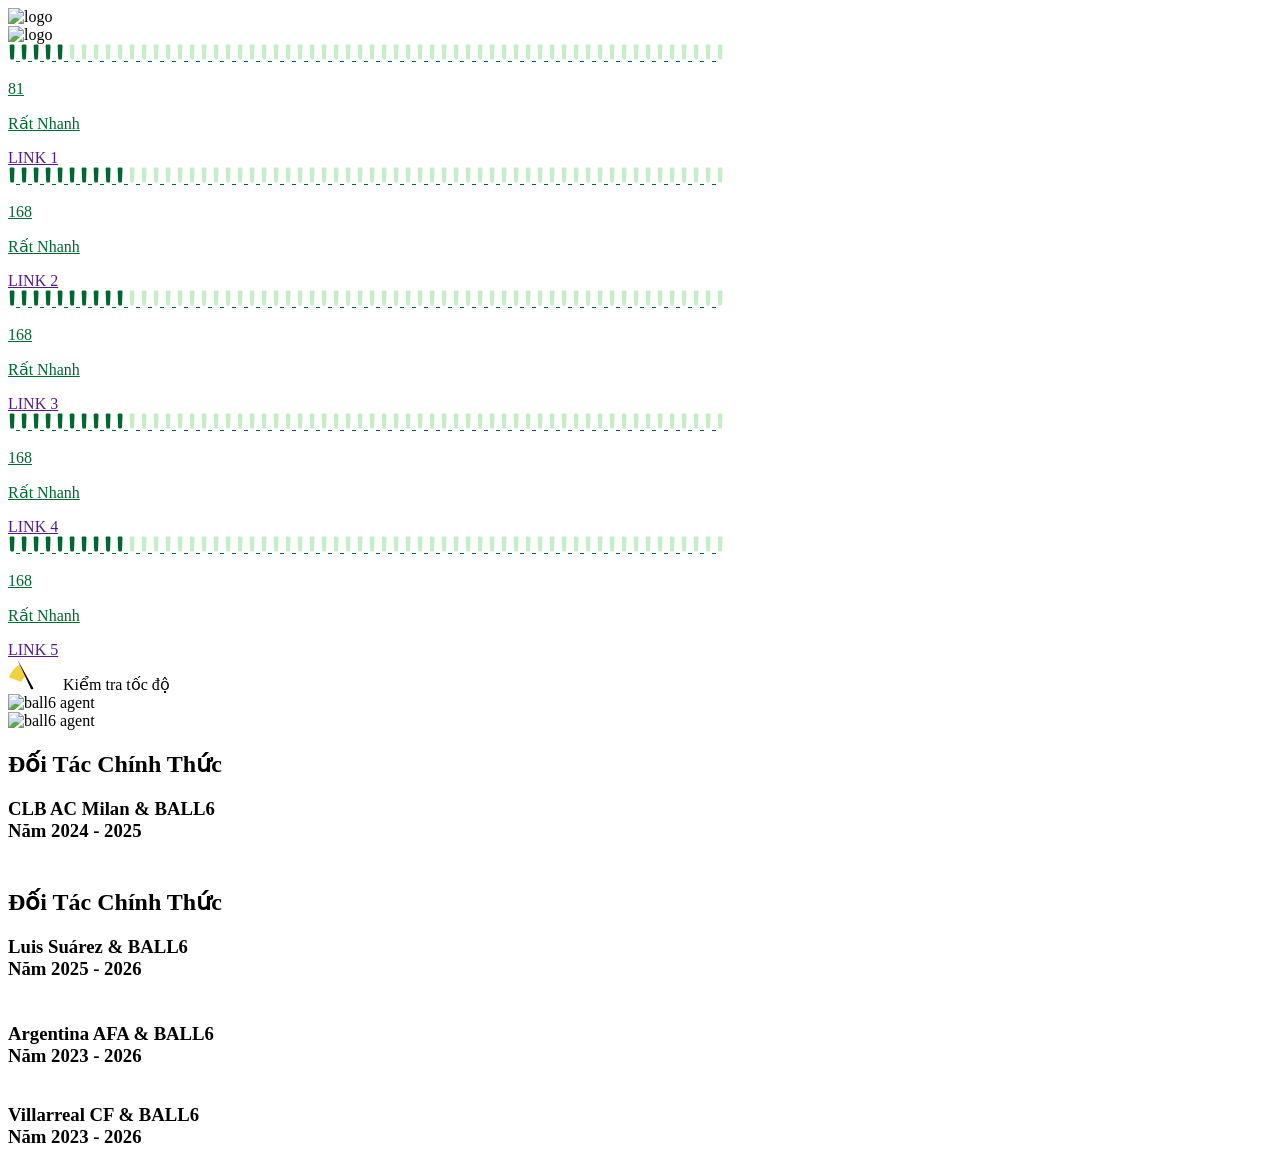
==== index.html @ 9e53f3d4 "Add files via upload" ====
<html lang="en"><head>
    <meta charset="UTF-8">
    <link rel="icon" href="./favicon.png">
    <meta name="viewport" content="width=device-width, initial-scale=1.0">
    <title>BALL6 - THỂ THAO XANH CHÍN</title>
    <link rel="stylesheet" href="./assert/css/style.css?v=3">
    <link rel="preconnect" href="https://fonts.googleapis.com">
    <link rel="preconnect" href="https://fonts.gstatic.com" crossorigin="anonymous">
    <link rel="stylesheet" href="https://fonts.googleapis.com/css2?family=Roboto:wght@400;700&amp;display=swap" as="style" onload="this.onload=null;this.rel='stylesheet'">
        
</head>

<body <section="" id="section-logo">
        <div class="logo-div">
            <img src="./assert/ballimg/logo.png" alt="logo" class="logo">
        </div>
    
    <section id="section-ambassador">
        <div class="ambassador-div">
            <img src="./assert/ballimg/amba.png" alt="logo" class="logo">
        </div>
    </section>
    <section id="lineCtrl">
        <div class="speed-item">
        <a href="" target="_blank" class="progress-content" style="color: rgb(1, 103, 48);">
        <div class="svg-list-bg">
            <span class="svg-item" style="transform: translate3d(-50%, 0, 0) rotate(-131deg);">
        <svg xmlns="http://www.w3.org/2000/svg" width="8" height="16" viewBox="0 0 8 16">
          <g fill="none" fill-rule="evenodd">
            <g>
              <g>
                <path d="M0 0H8V16H0z" transform="translate(-410.000000, -115.000000) translate(410.000000, 115.000000)"></path>
                <path class="path-svg" fill="#c4edc8" d="M1.66 1.977l.533 12.258c.033.741.66 1.324 1.403 1.323.34 0 .678+.003 1.018+.01.742+.01 1.369-.565 1.399-1.306l.496-12.26c.03-.74-.546-1.365-1.287-1.38C4.462.607 3.705.602 2.942.61 2.2.62 1.626 1.24 1.66 1.977" transform="translate(-410.000000, -115.000000) translate(410.000000, 115.000000)" style="fill:#016730"></path>
              </g>
            </g>
          </g>
        </svg>
      </span>
            
            <span class="svg-item" style="transform: translate3d(-50%, 0, 0) rotate(-125deg);">
        <svg xmlns="http://www.w3.org/2000/svg" width="8" height="16" viewBox="0 0 8 16">
          <g fill="none" fill-rule="evenodd">
            <g>
              <g>
                <path d="M0 0H8V16H0z" transform="translate(-410.000000, -115.000000) translate(410.000000, 115.000000)"></path>
                <path class="path-svg" fill="#c4edc8" d="M1.66 1.977l.533 12.258c.033.741.66 1.324 1.403 1.323.34 0 .678+.003 1.018+.01.742+.01 1.369-.565 1.399-1.306l.496-12.26c.03-.74-.546-1.365-1.287-1.38C4.462.607 3.705.602 2.942.61 2.2.62 1.626 1.24 1.66 1.977" transform="translate(-410.000000, -115.000000) translate(410.000000, 115.000000)" style="fill:#016730"></path>
              </g>
            </g>
          </g>
        </svg>
      </span>
            
            <span class="svg-item" style="transform: translate3d(-50%, 0, 0) rotate(-119deg);">
        <svg xmlns="http://www.w3.org/2000/svg" width="8" height="16" viewBox="0 0 8 16">
          <g fill="none" fill-rule="evenodd">
            <g>
              <g>
                <path d="M0 0H8V16H0z" transform="translate(-410.000000, -115.000000) translate(410.000000, 115.000000)"></path>
                <path class="path-svg" fill="#c4edc8" d="M1.66 1.977l.533 12.258c.033.741.66 1.324 1.403 1.323.34 0 .678+.003 1.018+.01.742+.01 1.369-.565 1.399-1.306l.496-12.26c.03-.74-.546-1.365-1.287-1.38C4.462.607 3.705.602 2.942.61 2.2.62 1.626 1.24 1.66 1.977" transform="translate(-410.000000, -115.000000) translate(410.000000, 115.000000)" style="fill:#016730"></path>
              </g>
            </g>
          </g>
        </svg>
      </span>
            
            <span class="svg-item" style="transform: translate3d(-50%, 0, 0) rotate(-113deg);">
        <svg xmlns="http://www.w3.org/2000/svg" width="8" height="16" viewBox="0 0 8 16">
          <g fill="none" fill-rule="evenodd">
            <g>
              <g>
                <path d="M0 0H8V16H0z" transform="translate(-410.000000, -115.000000) translate(410.000000, 115.000000)"></path>
                <path class="path-svg" fill="#c4edc8" d="M1.66 1.977l.533 12.258c.033.741.66 1.324 1.403 1.323.34 0 .678+.003 1.018+.01.742+.01 1.369-.565 1.399-1.306l.496-12.26c.03-.74-.546-1.365-1.287-1.38C4.462.607 3.705.602 2.942.61 2.2.62 1.626 1.24 1.66 1.977" transform="translate(-410.000000, -115.000000) translate(410.000000, 115.000000)" style="fill:#016730"></path>
              </g>
            </g>
          </g>
        </svg>
      </span>
            
            <span class="svg-item" style="transform: translate3d(-50%, 0, 0) rotate(-107deg);">
        <svg xmlns="http://www.w3.org/2000/svg" width="8" height="16" viewBox="0 0 8 16">
          <g fill="none" fill-rule="evenodd">
            <g>
              <g>
                <path d="M0 0H8V16H0z" transform="translate(-410.000000, -115.000000) translate(410.000000, 115.000000)"></path>
                <path class="path-svg" fill="#c4edc8" d="M1.66 1.977l.533 12.258c.033.741.66 1.324 1.403 1.323.34 0 .678+.003 1.018+.01.742+.01 1.369-.565 1.399-1.306l.496-12.26c.03-.74-.546-1.365-1.287-1.38C4.462.607 3.705.602 2.942.61 2.2.62 1.626 1.24 1.66 1.977" transform="translate(-410.000000, -115.000000) translate(410.000000, 115.000000)" style="fill:#016730"></path>
              </g>
            </g>
          </g>
        </svg>
      </span>
            
            <span class="svg-item" style="transform: translate3d(-50%, 0, 0) rotate(-101deg);">
        <svg xmlns="http://www.w3.org/2000/svg" width="8" height="16" viewBox="0 0 8 16">
          <g fill="none" fill-rule="evenodd">
            <g>
              <g>
                <path d="M0 0H8V16H0z" transform="translate(-410.000000, -115.000000) translate(410.000000, 115.000000)"></path>
                <path class="path-svg" fill="#c4edc8" d="M1.66 1.977l.533 12.258c.033.741.66 1.324 1.403 1.323.34 0 .678+.003 1.018+.01.742+.01 1.369-.565 1.399-1.306l.496-12.26c.03-.74-.546-1.365-1.287-1.38C4.462.607 3.705.602 2.942.61 2.2.62 1.626 1.24 1.66 1.977" transform="translate(-410.000000, -115.000000) translate(410.000000, 115.000000)" style="fill:#e8e8e8}"></path>
              </g>
            </g>
          </g>
        </svg>
      </span>
            
            <span class="svg-item" style="transform: translate3d(-50%, 0, 0) rotate(-95deg);">
        <svg xmlns="http://www.w3.org/2000/svg" width="8" height="16" viewBox="0 0 8 16">
          <g fill="none" fill-rule="evenodd">
            <g>
              <g>
                <path d="M0 0H8V16H0z" transform="translate(-410.000000, -115.000000) translate(410.000000, 115.000000)"></path>
                <path class="path-svg" fill="#c4edc8" d="M1.66 1.977l.533 12.258c.033.741.66 1.324 1.403 1.323.34 0 .678+.003 1.018+.01.742+.01 1.369-.565 1.399-1.306l.496-12.26c.03-.74-.546-1.365-1.287-1.38C4.462.607 3.705.602 2.942.61 2.2.62 1.626 1.24 1.66 1.977" transform="translate(-410.000000, -115.000000) translate(410.000000, 115.000000)" style="fill:#e8e8e8}"></path>
              </g>
            </g>
          </g>
        </svg>
      </span>
            
            <span class="svg-item" style="transform: translate3d(-50%, 0, 0) rotate(-89deg);">
        <svg xmlns="http://www.w3.org/2000/svg" width="8" height="16" viewBox="0 0 8 16">
          <g fill="none" fill-rule="evenodd">
            <g>
              <g>
                <path d="M0 0H8V16H0z" transform="translate(-410.000000, -115.000000) translate(410.000000, 115.000000)"></path>
                <path class="path-svg" fill="#c4edc8" d="M1.66 1.977l.533 12.258c.033.741.66 1.324 1.403 1.323.34 0 .678+.003 1.018+.01.742+.01 1.369-.565 1.399-1.306l.496-12.26c.03-.74-.546-1.365-1.287-1.38C4.462.607 3.705.602 2.942.61 2.2.62 1.626 1.24 1.66 1.977" transform="translate(-410.000000, -115.000000) translate(410.000000, 115.000000)" style="fill:#e8e8e8}"></path>
              </g>
            </g>
          </g>
        </svg>
      </span>
            
            <span class="svg-item" style="transform: translate3d(-50%, 0, 0) rotate(-83deg);">
        <svg xmlns="http://www.w3.org/2000/svg" width="8" height="16" viewBox="0 0 8 16">
          <g fill="none" fill-rule="evenodd">
            <g>
              <g>
                <path d="M0 0H8V16H0z" transform="translate(-410.000000, -115.000000) translate(410.000000, 115.000000)"></path>
                <path class="path-svg" fill="#c4edc8" d="M1.66 1.977l.533 12.258c.033.741.66 1.324 1.403 1.323.34 0 .678+.003 1.018+.01.742+.01 1.369-.565 1.399-1.306l.496-12.26c.03-.74-.546-1.365-1.287-1.38C4.462.607 3.705.602 2.942.61 2.2.62 1.626 1.24 1.66 1.977" transform="translate(-410.000000, -115.000000) translate(410.000000, 115.000000)" style="fill:#e8e8e8}"></path>
              </g>
            </g>
          </g>
        </svg>
      </span>
            
            <span class="svg-item" style="transform: translate3d(-50%, 0, 0) rotate(-77deg);">
        <svg xmlns="http://www.w3.org/2000/svg" width="8" height="16" viewBox="0 0 8 16">
          <g fill="none" fill-rule="evenodd">
            <g>
              <g>
                <path d="M0 0H8V16H0z" transform="translate(-410.000000, -115.000000) translate(410.000000, 115.000000)"></path>
                <path class="path-svg" fill="#c4edc8" d="M1.66 1.977l.533 12.258c.033.741.66 1.324 1.403 1.323.34 0 .678+.003 1.018+.01.742+.01 1.369-.565 1.399-1.306l.496-12.26c.03-.74-.546-1.365-1.287-1.38C4.462.607 3.705.602 2.942.61 2.2.62 1.626 1.24 1.66 1.977" transform="translate(-410.000000, -115.000000) translate(410.000000, 115.000000)" style="fill:#e8e8e8}"></path>
              </g>
            </g>
          </g>
        </svg>
      </span>
            
            <span class="svg-item" style="transform: translate3d(-50%, 0, 0) rotate(-71deg);">
        <svg xmlns="http://www.w3.org/2000/svg" width="8" height="16" viewBox="0 0 8 16">
          <g fill="none" fill-rule="evenodd">
            <g>
              <g>
                <path d="M0 0H8V16H0z" transform="translate(-410.000000, -115.000000) translate(410.000000, 115.000000)"></path>
                <path class="path-svg" fill="#c4edc8" d="M1.66 1.977l.533 12.258c.033.741.66 1.324 1.403 1.323.34 0 .678+.003 1.018+.01.742+.01 1.369-.565 1.399-1.306l.496-12.26c.03-.74-.546-1.365-1.287-1.38C4.462.607 3.705.602 2.942.61 2.2.62 1.626 1.24 1.66 1.977" transform="translate(-410.000000, -115.000000) translate(410.000000, 115.000000)" style="fill:#e8e8e8}"></path>
              </g>
            </g>
          </g>
        </svg>
      </span>
            
            <span class="svg-item" style="transform: translate3d(-50%, 0, 0) rotate(-65deg);">
        <svg xmlns="http://www.w3.org/2000/svg" width="8" height="16" viewBox="0 0 8 16">
          <g fill="none" fill-rule="evenodd">
            <g>
              <g>
                <path d="M0 0H8V16H0z" transform="translate(-410.000000, -115.000000) translate(410.000000, 115.000000)"></path>
                <path class="path-svg" fill="#c4edc8" d="M1.66 1.977l.533 12.258c.033.741.66 1.324 1.403 1.323.34 0 .678+.003 1.018+.01.742+.01 1.369-.565 1.399-1.306l.496-12.26c.03-.74-.546-1.365-1.287-1.38C4.462.607 3.705.602 2.942.61 2.2.62 1.626 1.24 1.66 1.977" transform="translate(-410.000000, -115.000000) translate(410.000000, 115.000000)" style="fill:#e8e8e8}"></path>
              </g>
            </g>
          </g>
        </svg>
      </span>
            
            <span class="svg-item" style="transform: translate3d(-50%, 0, 0) rotate(-59deg);">
        <svg xmlns="http://www.w3.org/2000/svg" width="8" height="16" viewBox="0 0 8 16">
          <g fill="none" fill-rule="evenodd">
            <g>
              <g>
                <path d="M0 0H8V16H0z" transform="translate(-410.000000, -115.000000) translate(410.000000, 115.000000)"></path>
                <path class="path-svg" fill="#c4edc8" d="M1.66 1.977l.533 12.258c.033.741.66 1.324 1.403 1.323.34 0 .678+.003 1.018+.01.742+.01 1.369-.565 1.399-1.306l.496-12.26c.03-.74-.546-1.365-1.287-1.38C4.462.607 3.705.602 2.942.61 2.2.62 1.626 1.24 1.66 1.977" transform="translate(-410.000000, -115.000000) translate(410.000000, 115.000000)" style="fill:#e8e8e8}"></path>
              </g>
            </g>
          </g>
        </svg>
      </span>
            
            <span class="svg-item" style="transform: translate3d(-50%, 0, 0) rotate(-53deg);">
        <svg xmlns="http://www.w3.org/2000/svg" width="8" height="16" viewBox="0 0 8 16">
          <g fill="none" fill-rule="evenodd">
            <g>
              <g>
                <path d="M0 0H8V16H0z" transform="translate(-410.000000, -115.000000) translate(410.000000, 115.000000)"></path>
                <path class="path-svg" fill="#c4edc8" d="M1.66 1.977l.533 12.258c.033.741.66 1.324 1.403 1.323.34 0 .678+.003 1.018+.01.742+.01 1.369-.565 1.399-1.306l.496-12.26c.03-.74-.546-1.365-1.287-1.38C4.462.607 3.705.602 2.942.61 2.2.62 1.626 1.24 1.66 1.977" transform="translate(-410.000000, -115.000000) translate(410.000000, 115.000000)" style="fill:#e8e8e8}"></path>
              </g>
            </g>
          </g>
        </svg>
      </span>
            
            <span class="svg-item" style="transform: translate3d(-50%, 0, 0) rotate(-47deg);">
        <svg xmlns="http://www.w3.org/2000/svg" width="8" height="16" viewBox="0 0 8 16">
          <g fill="none" fill-rule="evenodd">
            <g>
              <g>
                <path d="M0 0H8V16H0z" transform="translate(-410.000000, -115.000000) translate(410.000000, 115.000000)"></path>
                <path class="path-svg" fill="#c4edc8" d="M1.66 1.977l.533 12.258c.033.741.66 1.324 1.403 1.323.34 0 .678+.003 1.018+.01.742+.01 1.369-.565 1.399-1.306l.496-12.26c.03-.74-.546-1.365-1.287-1.38C4.462.607 3.705.602 2.942.61 2.2.62 1.626 1.24 1.66 1.977" transform="translate(-410.000000, -115.000000) translate(410.000000, 115.000000)" style="fill:#e8e8e8}"></path>
              </g>
            </g>
          </g>
        </svg>
      </span>
            
            <span class="svg-item" style="transform: translate3d(-50%, 0, 0) rotate(-41deg);">
        <svg xmlns="http://www.w3.org/2000/svg" width="8" height="16" viewBox="0 0 8 16">
          <g fill="none" fill-rule="evenodd">
            <g>
              <g>
                <path d="M0 0H8V16H0z" transform="translate(-410.000000, -115.000000) translate(410.000000, 115.000000)"></path>
                <path class="path-svg" fill="#c4edc8" d="M1.66 1.977l.533 12.258c.033.741.66 1.324 1.403 1.323.34 0 .678+.003 1.018+.01.742+.01 1.369-.565 1.399-1.306l.496-12.26c.03-.74-.546-1.365-1.287-1.38C4.462.607 3.705.602 2.942.61 2.2.62 1.626 1.24 1.66 1.977" transform="translate(-410.000000, -115.000000) translate(410.000000, 115.000000)" style="fill:#e8e8e8}"></path>
              </g>
            </g>
          </g>
        </svg>
      </span>
            
            <span class="svg-item" style="transform: translate3d(-50%, 0, 0) rotate(-35deg);">
        <svg xmlns="http://www.w3.org/2000/svg" width="8" height="16" viewBox="0 0 8 16">
          <g fill="none" fill-rule="evenodd">
            <g>
              <g>
                <path d="M0 0H8V16H0z" transform="translate(-410.000000, -115.000000) translate(410.000000, 115.000000)"></path>
                <path class="path-svg" fill="#c4edc8" d="M1.66 1.977l.533 12.258c.033.741.66 1.324 1.403 1.323.34 0 .678+.003 1.018+.01.742+.01 1.369-.565 1.399-1.306l.496-12.26c.03-.74-.546-1.365-1.287-1.38C4.462.607 3.705.602 2.942.61 2.2.62 1.626 1.24 1.66 1.977" transform="translate(-410.000000, -115.000000) translate(410.000000, 115.000000)" style="fill:#e8e8e8}"></path>
              </g>
            </g>
          </g>
        </svg>
      </span>
            
            <span class="svg-item" style="transform: translate3d(-50%, 0, 0) rotate(-29deg);">
        <svg xmlns="http://www.w3.org/2000/svg" width="8" height="16" viewBox="0 0 8 16">
          <g fill="none" fill-rule="evenodd">
            <g>
              <g>
                <path d="M0 0H8V16H0z" transform="translate(-410.000000, -115.000000) translate(410.000000, 115.000000)"></path>
                <path class="path-svg" fill="#c4edc8" d="M1.66 1.977l.533 12.258c.033.741.66 1.324 1.403 1.323.34 0 .678+.003 1.018+.01.742+.01 1.369-.565 1.399-1.306l.496-12.26c.03-.74-.546-1.365-1.287-1.38C4.462.607 3.705.602 2.942.61 2.2.62 1.626 1.24 1.66 1.977" transform="translate(-410.000000, -115.000000) translate(410.000000, 115.000000)" style="fill:#e8e8e8}"></path>
              </g>
            </g>
          </g>
        </svg>
      </span>
            
            <span class="svg-item" style="transform: translate3d(-50%, 0, 0) rotate(-23deg);">
        <svg xmlns="http://www.w3.org/2000/svg" width="8" height="16" viewBox="0 0 8 16">
          <g fill="none" fill-rule="evenodd">
            <g>
              <g>
                <path d="M0 0H8V16H0z" transform="translate(-410.000000, -115.000000) translate(410.000000, 115.000000)"></path>
                <path class="path-svg" fill="#c4edc8" d="M1.66 1.977l.533 12.258c.033.741.66 1.324 1.403 1.323.34 0 .678+.003 1.018+.01.742+.01 1.369-.565 1.399-1.306l.496-12.26c.03-.74-.546-1.365-1.287-1.38C4.462.607 3.705.602 2.942.61 2.2.62 1.626 1.24 1.66 1.977" transform="translate(-410.000000, -115.000000) translate(410.000000, 115.000000)" style="fill:#e8e8e8}"></path>
              </g>
            </g>
          </g>
        </svg>
      </span>
            
            <span class="svg-item" style="transform: translate3d(-50%, 0, 0) rotate(-17deg);">
        <svg xmlns="http://www.w3.org/2000/svg" width="8" height="16" viewBox="0 0 8 16">
          <g fill="none" fill-rule="evenodd">
            <g>
              <g>
                <path d="M0 0H8V16H0z" transform="translate(-410.000000, -115.000000) translate(410.000000, 115.000000)"></path>
                <path class="path-svg" fill="#c4edc8" d="M1.66 1.977l.533 12.258c.033.741.66 1.324 1.403 1.323.34 0 .678+.003 1.018+.01.742+.01 1.369-.565 1.399-1.306l.496-12.26c.03-.74-.546-1.365-1.287-1.38C4.462.607 3.705.602 2.942.61 2.2.62 1.626 1.24 1.66 1.977" transform="translate(-410.000000, -115.000000) translate(410.000000, 115.000000)" style="fill:#e8e8e8}"></path>
              </g>
            </g>
          </g>
        </svg>
      </span>
            
            <span class="svg-item" style="transform: translate3d(-50%, 0, 0) rotate(-11deg);">
        <svg xmlns="http://www.w3.org/2000/svg" width="8" height="16" viewBox="0 0 8 16">
          <g fill="none" fill-rule="evenodd">
            <g>
              <g>
                <path d="M0 0H8V16H0z" transform="translate(-410.000000, -115.000000) translate(410.000000, 115.000000)"></path>
                <path class="path-svg" fill="#c4edc8" d="M1.66 1.977l.533 12.258c.033.741.66 1.324 1.403 1.323.34 0 .678+.003 1.018+.01.742+.01 1.369-.565 1.399-1.306l.496-12.26c.03-.74-.546-1.365-1.287-1.38C4.462.607 3.705.602 2.942.61 2.2.62 1.626 1.24 1.66 1.977" transform="translate(-410.000000, -115.000000) translate(410.000000, 115.000000)" style="fill:#e8e8e8}"></path>
              </g>
            </g>
          </g>
        </svg>
      </span>
            
            <span class="svg-item" style="transform: translate3d(-50%, 0, 0) rotate(-5deg);">
        <svg xmlns="http://www.w3.org/2000/svg" width="8" height="16" viewBox="0 0 8 16">
          <g fill="none" fill-rule="evenodd">
            <g>
              <g>
                <path d="M0 0H8V16H0z" transform="translate(-410.000000, -115.000000) translate(410.000000, 115.000000)"></path>
                <path class="path-svg" fill="#c4edc8" d="M1.66 1.977l.533 12.258c.033.741.66 1.324 1.403 1.323.34 0 .678+.003 1.018+.01.742+.01 1.369-.565 1.399-1.306l.496-12.26c.03-.74-.546-1.365-1.287-1.38C4.462.607 3.705.602 2.942.61 2.2.62 1.626 1.24 1.66 1.977" transform="translate(-410.000000, -115.000000) translate(410.000000, 115.000000)" style="fill:#e8e8e8}"></path>
              </g>
            </g>
          </g>
        </svg>
      </span>
            
            <span class="svg-item" style="transform: translate3d(-50%, 0, 0) rotate(1deg);">
        <svg xmlns="http://www.w3.org/2000/svg" width="8" height="16" viewBox="0 0 8 16">
          <g fill="none" fill-rule="evenodd">
            <g>
              <g>
                <path d="M0 0H8V16H0z" transform="translate(-410.000000, -115.000000) translate(410.000000, 115.000000)"></path>
                <path class="path-svg" fill="#c4edc8" d="M1.66 1.977l.533 12.258c.033.741.66 1.324 1.403 1.323.34 0 .678+.003 1.018+.01.742+.01 1.369-.565 1.399-1.306l.496-12.26c.03-.74-.546-1.365-1.287-1.38C4.462.607 3.705.602 2.942.61 2.2.62 1.626 1.24 1.66 1.977" transform="translate(-410.000000, -115.000000) translate(410.000000, 115.000000)" style="fill:#e8e8e8}"></path>
              </g>
            </g>
          </g>
        </svg>
      </span>
            
            <span class="svg-item" style="transform: translate3d(-50%, 0, 0) rotate(7deg);">
        <svg xmlns="http://www.w3.org/2000/svg" width="8" height="16" viewBox="0 0 8 16">
          <g fill="none" fill-rule="evenodd">
            <g>
              <g>
                <path d="M0 0H8V16H0z" transform="translate(-410.000000, -115.000000) translate(410.000000, 115.000000)"></path>
                <path class="path-svg" fill="#c4edc8" d="M1.66 1.977l.533 12.258c.033.741.66 1.324 1.403 1.323.34 0 .678+.003 1.018+.01.742+.01 1.369-.565 1.399-1.306l.496-12.26c.03-.74-.546-1.365-1.287-1.38C4.462.607 3.705.602 2.942.61 2.2.62 1.626 1.24 1.66 1.977" transform="translate(-410.000000, -115.000000) translate(410.000000, 115.000000)" style="fill:#e8e8e8}"></path>
              </g>
            </g>
          </g>
        </svg>
      </span>
            
            <span class="svg-item" style="transform: translate3d(-50%, 0, 0) rotate(13deg);">
        <svg xmlns="http://www.w3.org/2000/svg" width="8" height="16" viewBox="0 0 8 16">
          <g fill="none" fill-rule="evenodd">
            <g>
              <g>
                <path d="M0 0H8V16H0z" transform="translate(-410.000000, -115.000000) translate(410.000000, 115.000000)"></path>
                <path class="path-svg" fill="#c4edc8" d="M1.66 1.977l.533 12.258c.033.741.66 1.324 1.403 1.323.34 0 .678+.003 1.018+.01.742+.01 1.369-.565 1.399-1.306l.496-12.26c.03-.74-.546-1.365-1.287-1.38C4.462.607 3.705.602 2.942.61 2.2.62 1.626 1.24 1.66 1.977" transform="translate(-410.000000, -115.000000) translate(410.000000, 115.000000)" style="fill:#e8e8e8}"></path>
              </g>
            </g>
          </g>
        </svg>
      </span>
            
            <span class="svg-item" style="transform: translate3d(-50%, 0, 0) rotate(19deg);">
        <svg xmlns="http://www.w3.org/2000/svg" width="8" height="16" viewBox="0 0 8 16">
          <g fill="none" fill-rule="evenodd">
            <g>
              <g>
                <path d="M0 0H8V16H0z" transform="translate(-410.000000, -115.000000) translate(410.000000, 115.000000)"></path>
                <path class="path-svg" fill="#c4edc8" d="M1.66 1.977l.533 12.258c.033.741.66 1.324 1.403 1.323.34 0 .678+.003 1.018+.01.742+.01 1.369-.565 1.399-1.306l.496-12.26c.03-.74-.546-1.365-1.287-1.38C4.462.607 3.705.602 2.942.61 2.2.62 1.626 1.24 1.66 1.977" transform="translate(-410.000000, -115.000000) translate(410.000000, 115.000000)" style="fill:#e8e8e8}"></path>
              </g>
            </g>
          </g>
        </svg>
      </span>
            
            <span class="svg-item" style="transform: translate3d(-50%, 0, 0) rotate(25deg);">
        <svg xmlns="http://www.w3.org/2000/svg" width="8" height="16" viewBox="0 0 8 16">
          <g fill="none" fill-rule="evenodd">
            <g>
              <g>
                <path d="M0 0H8V16H0z" transform="translate(-410.000000, -115.000000) translate(410.000000, 115.000000)"></path>
                <path class="path-svg" fill="#c4edc8" d="M1.66 1.977l.533 12.258c.033.741.66 1.324 1.403 1.323.34 0 .678+.003 1.018+.01.742+.01 1.369-.565 1.399-1.306l.496-12.26c.03-.74-.546-1.365-1.287-1.38C4.462.607 3.705.602 2.942.61 2.2.62 1.626 1.24 1.66 1.977" transform="translate(-410.000000, -115.000000) translate(410.000000, 115.000000)" style="fill:#e8e8e8}"></path>
              </g>
            </g>
          </g>
        </svg>
      </span>
            
            <span class="svg-item" style="transform: translate3d(-50%, 0, 0) rotate(31deg);">
        <svg xmlns="http://www.w3.org/2000/svg" width="8" height="16" viewBox="0 0 8 16">
          <g fill="none" fill-rule="evenodd">
            <g>
              <g>
                <path d="M0 0H8V16H0z" transform="translate(-410.000000, -115.000000) translate(410.000000, 115.000000)"></path>
                <path class="path-svg" fill="#c4edc8" d="M1.66 1.977l.533 12.258c.033.741.66 1.324 1.403 1.323.34 0 .678+.003 1.018+.01.742+.01 1.369-.565 1.399-1.306l.496-12.26c.03-.74-.546-1.365-1.287-1.38C4.462.607 3.705.602 2.942.61 2.2.62 1.626 1.24 1.66 1.977" transform="translate(-410.000000, -115.000000) translate(410.000000, 115.000000)" style="fill:#e8e8e8}"></path>
              </g>
            </g>
          </g>
        </svg>
      </span>
            
            <span class="svg-item" style="transform: translate3d(-50%, 0, 0) rotate(37deg);">
        <svg xmlns="http://www.w3.org/2000/svg" width="8" height="16" viewBox="0 0 8 16">
          <g fill="none" fill-rule="evenodd">
            <g>
              <g>
                <path d="M0 0H8V16H0z" transform="translate(-410.000000, -115.000000) translate(410.000000, 115.000000)"></path>
                <path class="path-svg" fill="#c4edc8" d="M1.66 1.977l.533 12.258c.033.741.66 1.324 1.403 1.323.34 0 .678+.003 1.018+.01.742+.01 1.369-.565 1.399-1.306l.496-12.26c.03-.74-.546-1.365-1.287-1.38C4.462.607 3.705.602 2.942.61 2.2.62 1.626 1.24 1.66 1.977" transform="translate(-410.000000, -115.000000) translate(410.000000, 115.000000)" style="fill:#e8e8e8}"></path>
              </g>
            </g>
          </g>
        </svg>
      </span>
            
            <span class="svg-item" style="transform: translate3d(-50%, 0, 0) rotate(43deg);">
        <svg xmlns="http://www.w3.org/2000/svg" width="8" height="16" viewBox="0 0 8 16">
          <g fill="none" fill-rule="evenodd">
            <g>
              <g>
                <path d="M0 0H8V16H0z" transform="translate(-410.000000, -115.000000) translate(410.000000, 115.000000)"></path>
                <path class="path-svg" fill="#c4edc8" d="M1.66 1.977l.533 12.258c.033.741.66 1.324 1.403 1.323.34 0 .678+.003 1.018+.01.742+.01 1.369-.565 1.399-1.306l.496-12.26c.03-.74-.546-1.365-1.287-1.38C4.462.607 3.705.602 2.942.61 2.2.62 1.626 1.24 1.66 1.977" transform="translate(-410.000000, -115.000000) translate(410.000000, 115.000000)" style="fill:#e8e8e8}"></path>
              </g>
            </g>
          </g>
        </svg>
      </span>
            
            <span class="svg-item" style="transform: translate3d(-50%, 0, 0) rotate(49deg);">
        <svg xmlns="http://www.w3.org/2000/svg" width="8" height="16" viewBox="0 0 8 16">
          <g fill="none" fill-rule="evenodd">
            <g>
              <g>
                <path d="M0 0H8V16H0z" transform="translate(-410.000000, -115.000000) translate(410.000000, 115.000000)"></path>
                <path class="path-svg" fill="#c4edc8" d="M1.66 1.977l.533 12.258c.033.741.66 1.324 1.403 1.323.34 0 .678+.003 1.018+.01.742+.01 1.369-.565 1.399-1.306l.496-12.26c.03-.74-.546-1.365-1.287-1.38C4.462.607 3.705.602 2.942.61 2.2.62 1.626 1.24 1.66 1.977" transform="translate(-410.000000, -115.000000) translate(410.000000, 115.000000)" style="fill:#e8e8e8}"></path>
              </g>
            </g>
          </g>
        </svg>
      </span>
            
            <span class="svg-item" style="transform: translate3d(-50%, 0, 0) rotate(55deg);">
        <svg xmlns="http://www.w3.org/2000/svg" width="8" height="16" viewBox="0 0 8 16">
          <g fill="none" fill-rule="evenodd">
            <g>
              <g>
                <path d="M0 0H8V16H0z" transform="translate(-410.000000, -115.000000) translate(410.000000, 115.000000)"></path>
                <path class="path-svg" fill="#c4edc8" d="M1.66 1.977l.533 12.258c.033.741.66 1.324 1.403 1.323.34 0 .678+.003 1.018+.01.742+.01 1.369-.565 1.399-1.306l.496-12.26c.03-.74-.546-1.365-1.287-1.38C4.462.607 3.705.602 2.942.61 2.2.62 1.626 1.24 1.66 1.977" transform="translate(-410.000000, -115.000000) translate(410.000000, 115.000000)" style="fill:#e8e8e8}"></path>
              </g>
            </g>
          </g>
        </svg>
      </span>
            
            <span class="svg-item" style="transform: translate3d(-50%, 0, 0) rotate(61deg);">
        <svg xmlns="http://www.w3.org/2000/svg" width="8" height="16" viewBox="0 0 8 16">
          <g fill="none" fill-rule="evenodd">
            <g>
              <g>
                <path d="M0 0H8V16H0z" transform="translate(-410.000000, -115.000000) translate(410.000000, 115.000000)"></path>
                <path class="path-svg" fill="#c4edc8" d="M1.66 1.977l.533 12.258c.033.741.66 1.324 1.403 1.323.34 0 .678+.003 1.018+.01.742+.01 1.369-.565 1.399-1.306l.496-12.26c.03-.74-.546-1.365-1.287-1.38C4.462.607 3.705.602 2.942.61 2.2.62 1.626 1.24 1.66 1.977" transform="translate(-410.000000, -115.000000) translate(410.000000, 115.000000)" style="fill:#e8e8e8}"></path>
              </g>
            </g>
          </g>
        </svg>
      </span>
            
            <span class="svg-item" style="transform: translate3d(-50%, 0, 0) rotate(67deg);">
        <svg xmlns="http://www.w3.org/2000/svg" width="8" height="16" viewBox="0 0 8 16">
          <g fill="none" fill-rule="evenodd">
            <g>
              <g>
                <path d="M0 0H8V16H0z" transform="translate(-410.000000, -115.000000) translate(410.000000, 115.000000)"></path>
                <path class="path-svg" fill="#c4edc8" d="M1.66 1.977l.533 12.258c.033.741.66 1.324 1.403 1.323.34 0 .678+.003 1.018+.01.742+.01 1.369-.565 1.399-1.306l.496-12.26c.03-.74-.546-1.365-1.287-1.38C4.462.607 3.705.602 2.942.61 2.2.62 1.626 1.24 1.66 1.977" transform="translate(-410.000000, -115.000000) translate(410.000000, 115.000000)" style="fill:#e8e8e8}"></path>
              </g>
            </g>
          </g>
        </svg>
      </span>
            
            <span class="svg-item" style="transform: translate3d(-50%, 0, 0) rotate(73deg);">
        <svg xmlns="http://www.w3.org/2000/svg" width="8" height="16" viewBox="0 0 8 16">
          <g fill="none" fill-rule="evenodd">
            <g>
              <g>
                <path d="M0 0H8V16H0z" transform="translate(-410.000000, -115.000000) translate(410.000000, 115.000000)"></path>
                <path class="path-svg" fill="#c4edc8" d="M1.66 1.977l.533 12.258c.033.741.66 1.324 1.403 1.323.34 0 .678+.003 1.018+.01.742+.01 1.369-.565 1.399-1.306l.496-12.26c.03-.74-.546-1.365-1.287-1.38C4.462.607 3.705.602 2.942.61 2.2.62 1.626 1.24 1.66 1.977" transform="translate(-410.000000, -115.000000) translate(410.000000, 115.000000)" style="fill:#e8e8e8}"></path>
              </g>
            </g>
          </g>
        </svg>
      </span>
            
            <span class="svg-item" style="transform: translate3d(-50%, 0, 0) rotate(79deg);">
        <svg xmlns="http://www.w3.org/2000/svg" width="8" height="16" viewBox="0 0 8 16">
          <g fill="none" fill-rule="evenodd">
            <g>
              <g>
                <path d="M0 0H8V16H0z" transform="translate(-410.000000, -115.000000) translate(410.000000, 115.000000)"></path>
                <path class="path-svg" fill="#c4edc8" d="M1.66 1.977l.533 12.258c.033.741.66 1.324 1.403 1.323.34 0 .678+.003 1.018+.01.742+.01 1.369-.565 1.399-1.306l.496-12.26c.03-.74-.546-1.365-1.287-1.38C4.462.607 3.705.602 2.942.61 2.2.62 1.626 1.24 1.66 1.977" transform="translate(-410.000000, -115.000000) translate(410.000000, 115.000000)" style="fill:#e8e8e8}"></path>
              </g>
            </g>
          </g>
        </svg>
      </span>
            
            <span class="svg-item" style="transform: translate3d(-50%, 0, 0) rotate(85deg);">
        <svg xmlns="http://www.w3.org/2000/svg" width="8" height="16" viewBox="0 0 8 16">
          <g fill="none" fill-rule="evenodd">
            <g>
              <g>
                <path d="M0 0H8V16H0z" transform="translate(-410.000000, -115.000000) translate(410.000000, 115.000000)"></path>
                <path class="path-svg" fill="#c4edc8" d="M1.66 1.977l.533 12.258c.033.741.66 1.324 1.403 1.323.34 0 .678+.003 1.018+.01.742+.01 1.369-.565 1.399-1.306l.496-12.26c.03-.74-.546-1.365-1.287-1.38C4.462.607 3.705.602 2.942.61 2.2.62 1.626 1.24 1.66 1.977" transform="translate(-410.000000, -115.000000) translate(410.000000, 115.000000)" style="fill:#e8e8e8}"></path>
              </g>
            </g>
          </g>
        </svg>
      </span>
            
            <span class="svg-item" style="transform: translate3d(-50%, 0, 0) rotate(91deg);">
        <svg xmlns="http://www.w3.org/2000/svg" width="8" height="16" viewBox="0 0 8 16">
          <g fill="none" fill-rule="evenodd">
            <g>
              <g>
                <path d="M0 0H8V16H0z" transform="translate(-410.000000, -115.000000) translate(410.000000, 115.000000)"></path>
                <path class="path-svg" fill="#c4edc8" d="M1.66 1.977l.533 12.258c.033.741.66 1.324 1.403 1.323.34 0 .678+.003 1.018+.01.742+.01 1.369-.565 1.399-1.306l.496-12.26c.03-.74-.546-1.365-1.287-1.38C4.462.607 3.705.602 2.942.61 2.2.62 1.626 1.24 1.66 1.977" transform="translate(-410.000000, -115.000000) translate(410.000000, 115.000000)" style="fill:#e8e8e8}"></path>
              </g>
            </g>
          </g>
        </svg>
      </span>
            
            <span class="svg-item" style="transform: translate3d(-50%, 0, 0) rotate(97deg);">
        <svg xmlns="http://www.w3.org/2000/svg" width="8" height="16" viewBox="0 0 8 16">
          <g fill="none" fill-rule="evenodd">
            <g>
              <g>
                <path d="M0 0H8V16H0z" transform="translate(-410.000000, -115.000000) translate(410.000000, 115.000000)"></path>
                <path class="path-svg" fill="#c4edc8" d="M1.66 1.977l.533 12.258c.033.741.66 1.324 1.403 1.323.34 0 .678+.003 1.018+.01.742+.01 1.369-.565 1.399-1.306l.496-12.26c.03-.74-.546-1.365-1.287-1.38C4.462.607 3.705.602 2.942.61 2.2.62 1.626 1.24 1.66 1.977" transform="translate(-410.000000, -115.000000) translate(410.000000, 115.000000)" style="fill:#e8e8e8}"></path>
              </g>
            </g>
          </g>
        </svg>
      </span>
            
            <span class="svg-item" style="transform: translate3d(-50%, 0, 0) rotate(103deg);">
        <svg xmlns="http://www.w3.org/2000/svg" width="8" height="16" viewBox="0 0 8 16">
          <g fill="none" fill-rule="evenodd">
            <g>
              <g>
                <path d="M0 0H8V16H0z" transform="translate(-410.000000, -115.000000) translate(410.000000, 115.000000)"></path>
                <path class="path-svg" fill="#c4edc8" d="M1.66 1.977l.533 12.258c.033.741.66 1.324 1.403 1.323.34 0 .678+.003 1.018+.01.742+.01 1.369-.565 1.399-1.306l.496-12.26c.03-.74-.546-1.365-1.287-1.38C4.462.607 3.705.602 2.942.61 2.2.62 1.626 1.24 1.66 1.977" transform="translate(-410.000000, -115.000000) translate(410.000000, 115.000000)" style="fill:#e8e8e8}"></path>
              </g>
            </g>
          </g>
        </svg>
      </span>
            
            <span class="svg-item" style="transform: translate3d(-50%, 0, 0) rotate(109deg);">
        <svg xmlns="http://www.w3.org/2000/svg" width="8" height="16" viewBox="0 0 8 16">
          <g fill="none" fill-rule="evenodd">
            <g>
              <g>
                <path d="M0 0H8V16H0z" transform="translate(-410.000000, -115.000000) translate(410.000000, 115.000000)"></path>
                <path class="path-svg" fill="#c4edc8" d="M1.66 1.977l.533 12.258c.033.741.66 1.324 1.403 1.323.34 0 .678+.003 1.018+.01.742+.01 1.369-.565 1.399-1.306l.496-12.26c.03-.74-.546-1.365-1.287-1.38C4.462.607 3.705.602 2.942.61 2.2.62 1.626 1.24 1.66 1.977" transform="translate(-410.000000, -115.000000) translate(410.000000, 115.000000)" style="fill:#e8e8e8}"></path>
              </g>
            </g>
          </g>
        </svg>
      </span>
            
            <span class="svg-item" style="transform: translate3d(-50%, 0, 0) rotate(115deg);">
        <svg xmlns="http://www.w3.org/2000/svg" width="8" height="16" viewBox="0 0 8 16">
          <g fill="none" fill-rule="evenodd">
            <g>
              <g>
                <path d="M0 0H8V16H0z" transform="translate(-410.000000, -115.000000) translate(410.000000, 115.000000)"></path>
                <path class="path-svg" fill="#c4edc8" d="M1.66 1.977l.533 12.258c.033.741.66 1.324 1.403 1.323.34 0 .678+.003 1.018+.01.742+.01 1.369-.565 1.399-1.306l.496-12.26c.03-.74-.546-1.365-1.287-1.38C4.462.607 3.705.602 2.942.61 2.2.62 1.626 1.24 1.66 1.977" transform="translate(-410.000000, -115.000000) translate(410.000000, 115.000000)" style="fill:#e8e8e8}"></path>
              </g>
            </g>
          </g>
        </svg>
      </span>
            
            <span class="svg-item" style="transform: translate3d(-50%, 0, 0) rotate(121deg);">
        <svg xmlns="http://www.w3.org/2000/svg" width="8" height="16" viewBox="0 0 8 16">
          <g fill="none" fill-rule="evenodd">
            <g>
              <g>
                <path d="M0 0H8V16H0z" transform="translate(-410.000000, -115.000000) translate(410.000000, 115.000000)"></path>
                <path class="path-svg" fill="#c4edc8" d="M1.66 1.977l.533 12.258c.033.741.66 1.324 1.403 1.323.34 0 .678+.003 1.018+.01.742+.01 1.369-.565 1.399-1.306l.496-12.26c.03-.74-.546-1.365-1.287-1.38C4.462.607 3.705.602 2.942.61 2.2.62 1.626 1.24 1.66 1.977" transform="translate(-410.000000, -115.000000) translate(410.000000, 115.000000)" style="fill:#e8e8e8}"></path>
              </g>
            </g>
          </g>
        </svg>
      </span>
            
            <span class="svg-item" style="transform: translate3d(-50%, 0, 0) rotate(127deg);">
        <svg xmlns="http://www.w3.org/2000/svg" width="8" height="16" viewBox="0 0 8 16">
          <g fill="none" fill-rule="evenodd">
            <g>
              <g>
                <path d="M0 0H8V16H0z" transform="translate(-410.000000, -115.000000) translate(410.000000, 115.000000)"></path>
                <path class="path-svg" fill="#c4edc8" d="M1.66 1.977l.533 12.258c.033.741.66 1.324 1.403 1.323.34 0 .678+.003 1.018+.01.742+.01 1.369-.565 1.399-1.306l.496-12.26c.03-.74-.546-1.365-1.287-1.38C4.462.607 3.705.602 2.942.61 2.2.62 1.626 1.24 1.66 1.977" transform="translate(-410.000000, -115.000000) translate(410.000000, 115.000000)" style="fill:#e8e8e8}"></path>
              </g>
            </g>
          </g>
        </svg>
      </span>
            
            <span class="svg-item" style="transform: translate3d(-50%, 0, 0) rotate(133deg);">
        <svg xmlns="http://www.w3.org/2000/svg" width="8" height="16" viewBox="0 0 8 16">
          <g fill="none" fill-rule="evenodd">
            <g>
              <g>
                <path d="M0 0H8V16H0z" transform="translate(-410.000000, -115.000000) translate(410.000000, 115.000000)"></path>
                <path class="path-svg" fill="#c4edc8" d="M1.66 1.977l.533 12.258c.033.741.66 1.324 1.403 1.323.34 0 .678+.003 1.018+.01.742+.01 1.369-.565 1.399-1.306l.496-12.26c.03-.74-.546-1.365-1.287-1.38C4.462.607 3.705.602 2.942.61 2.2.62 1.626 1.24 1.66 1.977" transform="translate(-410.000000, -115.000000) translate(410.000000, 115.000000)" style="fill:#e8e8e8}"></path>
              </g>
            </g>
          </g>
        </svg>
      </span>
            
            <span class="svg-item" style="transform: translate3d(-50%, 0, 0) rotate(139deg);">
        <svg xmlns="http://www.w3.org/2000/svg" width="8" height="16" viewBox="0 0 8 16">
          <g fill="none" fill-rule="evenodd">
            <g>
              <g>
                <path d="M0 0H8V16H0z" transform="translate(-410.000000, -115.000000) translate(410.000000, 115.000000)"></path>
                <path class="path-svg" fill="#c4edc8" d="M1.66 1.977l.533 12.258c.033.741.66 1.324 1.403 1.323.34 0 .678+.003 1.018+.01.742+.01 1.369-.565 1.399-1.306l.496-12.26c.03-.74-.546-1.365-1.287-1.38C4.462.607 3.705.602 2.942.61 2.2.62 1.626 1.24 1.66 1.977" transform="translate(-410.000000, -115.000000) translate(410.000000, 115.000000)" style="fill:#e8e8e8}"></path>
              </g>
            </g>
          </g>
        </svg>
      </span>
            
            <span class="svg-item" style="transform: translate3d(-50%, 0, 0) rotate(145deg);">
        <svg xmlns="http://www.w3.org/2000/svg" width="8" height="16" viewBox="0 0 8 16">
          <g fill="none" fill-rule="evenodd">
            <g>
              <g>
                <path d="M0 0H8V16H0z" transform="translate(-410.000000, -115.000000) translate(410.000000, 115.000000)"></path>
                <path class="path-svg" fill="#c4edc8" d="M1.66 1.977l.533 12.258c.033.741.66 1.324 1.403 1.323.34 0 .678+.003 1.018+.01.742+.01 1.369-.565 1.399-1.306l.496-12.26c.03-.74-.546-1.365-1.287-1.38C4.462.607 3.705.602 2.942.61 2.2.62 1.626 1.24 1.66 1.977" transform="translate(-410.000000, -115.000000) translate(410.000000, 115.000000)" style="fill:#e8e8e8}"></path>
              </g>
            </g>
          </g>
        </svg>
      </span>
            
            <span class="svg-item" style="transform: translate3d(-50%, 0, 0) rotate(151deg);">
        <svg xmlns="http://www.w3.org/2000/svg" width="8" height="16" viewBox="0 0 8 16">
          <g fill="none" fill-rule="evenodd">
            <g>
              <g>
                <path d="M0 0H8V16H0z" transform="translate(-410.000000, -115.000000) translate(410.000000, 115.000000)"></path>
                <path class="path-svg" fill="#c4edc8" d="M1.66 1.977l.533 12.258c.033.741.66 1.324 1.403 1.323.34 0 .678+.003 1.018+.01.742+.01 1.369-.565 1.399-1.306l.496-12.26c.03-.74-.546-1.365-1.287-1.38C4.462.607 3.705.602 2.942.61 2.2.62 1.626 1.24 1.66 1.977" transform="translate(-410.000000, -115.000000) translate(410.000000, 115.000000)" style="fill:#e8e8e8}"></path>
              </g>
            </g>
          </g>
        </svg>
      </span>
            
            <span class="svg-item" style="transform: translate3d(-50%, 0, 0) rotate(157deg);">
        <svg xmlns="http://www.w3.org/2000/svg" width="8" height="16" viewBox="0 0 8 16">
          <g fill="none" fill-rule="evenodd">
            <g>
              <g>
                <path d="M0 0H8V16H0z" transform="translate(-410.000000, -115.000000) translate(410.000000, 115.000000)"></path>
                <path class="path-svg" fill="#c4edc8" d="M1.66 1.977l.533 12.258c.033.741.66 1.324 1.403 1.323.34 0 .678+.003 1.018+.01.742+.01 1.369-.565 1.399-1.306l.496-12.26c.03-.74-.546-1.365-1.287-1.38C4.462.607 3.705.602 2.942.61 2.2.62 1.626 1.24 1.66 1.977" transform="translate(-410.000000, -115.000000) translate(410.000000, 115.000000)" style="fill:#e8e8e8}"></path>
              </g>
            </g>
          </g>
        </svg>
      </span>
            
            <span class="svg-item" style="transform: translate3d(-50%, 0, 0) rotate(163deg);">
        <svg xmlns="http://www.w3.org/2000/svg" width="8" height="16" viewBox="0 0 8 16">
          <g fill="none" fill-rule="evenodd">
            <g>
              <g>
                <path d="M0 0H8V16H0z" transform="translate(-410.000000, -115.000000) translate(410.000000, 115.000000)"></path>
                <path class="path-svg" fill="#c4edc8" d="M1.66 1.977l.533 12.258c.033.741.66 1.324 1.403 1.323.34 0 .678+.003 1.018+.01.742+.01 1.369-.565 1.399-1.306l.496-12.26c.03-.74-.546-1.365-1.287-1.38C4.462.607 3.705.602 2.942.61 2.2.62 1.626 1.24 1.66 1.977" transform="translate(-410.000000, -115.000000) translate(410.000000, 115.000000)" style="fill:#e8e8e8}"></path>
              </g>
            </g>
          </g>
        </svg>
      </span>
            
            <span class="svg-item" style="transform: translate3d(-50%, 0, 0) rotate(169deg);">
        <svg xmlns="http://www.w3.org/2000/svg" width="8" height="16" viewBox="0 0 8 16">
          <g fill="none" fill-rule="evenodd">
            <g>
              <g>
                <path d="M0 0H8V16H0z" transform="translate(-410.000000, -115.000000) translate(410.000000, 115.000000)"></path>
                <path class="path-svg" fill="#c4edc8" d="M1.66 1.977l.533 12.258c.033.741.66 1.324 1.403 1.323.34 0 .678+.003 1.018+.01.742+.01 1.369-.565 1.399-1.306l.496-12.26c.03-.74-.546-1.365-1.287-1.38C4.462.607 3.705.602 2.942.61 2.2.62 1.626 1.24 1.66 1.977" transform="translate(-410.000000, -115.000000) translate(410.000000, 115.000000)" style="fill:#e8e8e8}"></path>
              </g>
            </g>
          </g>
        </svg>
      </span>
            
            <span class="svg-item" style="transform: translate3d(-50%, 0, 0) rotate(175deg);">
        <svg xmlns="http://www.w3.org/2000/svg" width="8" height="16" viewBox="0 0 8 16">
          <g fill="none" fill-rule="evenodd">
            <g>
              <g>
                <path d="M0 0H8V16H0z" transform="translate(-410.000000, -115.000000) translate(410.000000, 115.000000)"></path>
                <path class="path-svg" fill="#c4edc8" d="M1.66 1.977l.533 12.258c.033.741.66 1.324 1.403 1.323.34 0 .678+.003 1.018+.01.742+.01 1.369-.565 1.399-1.306l.496-12.26c.03-.74-.546-1.365-1.287-1.38C4.462.607 3.705.602 2.942.61 2.2.62 1.626 1.24 1.66 1.977" transform="translate(-410.000000, -115.000000) translate(410.000000, 115.000000)" style="fill:#e8e8e8}"></path>
              </g>
            </g>
          </g>
        </svg>
      </span>
            
            <span class="svg-item" style="transform: translate3d(-50%, 0, 0) rotate(181deg);">
        <svg xmlns="http://www.w3.org/2000/svg" width="8" height="16" viewBox="0 0 8 16">
          <g fill="none" fill-rule="evenodd">
            <g>
              <g>
                <path d="M0 0H8V16H0z" transform="translate(-410.000000, -115.000000) translate(410.000000, 115.000000)"></path>
                <path class="path-svg" fill="#c4edc8" d="M1.66 1.977l.533 12.258c.033.741.66 1.324 1.403 1.323.34 0 .678+.003 1.018+.01.742+.01 1.369-.565 1.399-1.306l.496-12.26c.03-.74-.546-1.365-1.287-1.38C4.462.607 3.705.602 2.942.61 2.2.62 1.626 1.24 1.66 1.977" transform="translate(-410.000000, -115.000000) translate(410.000000, 115.000000)" style="fill:#e8e8e8}"></path>
              </g>
            </g>
          </g>
        </svg>
      </span>
            
            <span class="svg-item" style="transform: translate3d(-50%, 0, 0) rotate(187deg);">
        <svg xmlns="http://www.w3.org/2000/svg" width="8" height="16" viewBox="0 0 8 16">
          <g fill="none" fill-rule="evenodd">
            <g>
              <g>
                <path d="M0 0H8V16H0z" transform="translate(-410.000000, -115.000000) translate(410.000000, 115.000000)"></path>
                <path class="path-svg" fill="#c4edc8" d="M1.66 1.977l.533 12.258c.033.741.66 1.324 1.403 1.323.34 0 .678+.003 1.018+.01.742+.01 1.369-.565 1.399-1.306l.496-12.26c.03-.74-.546-1.365-1.287-1.38C4.462.607 3.705.602 2.942.61 2.2.62 1.626 1.24 1.66 1.977" transform="translate(-410.000000, -115.000000) translate(410.000000, 115.000000)" style="fill:#e8e8e8}"></path>
              </g>
            </g>
          </g>
        </svg>
      </span>
            
            <span class="svg-item" style="transform: translate3d(-50%, 0, 0) rotate(193deg);">
        <svg xmlns="http://www.w3.org/2000/svg" width="8" height="16" viewBox="0 0 8 16">
          <g fill="none" fill-rule="evenodd">
            <g>
              <g>
                <path d="M0 0H8V16H0z" transform="translate(-410.000000, -115.000000) translate(410.000000, 115.000000)"></path>
                <path class="path-svg" fill="#c4edc8" d="M1.66 1.977l.533 12.258c.033.741.66 1.324 1.403 1.323.34 0 .678+.003 1.018+.01.742+.01 1.369-.565 1.399-1.306l.496-12.26c.03-.74-.546-1.365-1.287-1.38C4.462.607 3.705.602 2.942.61 2.2.62 1.626 1.24 1.66 1.977" transform="translate(-410.000000, -115.000000) translate(410.000000, 115.000000)" style="fill:#e8e8e8}"></path>
              </g>
            </g>
          </g>
        </svg>
      </span>
            
            <span class="svg-item" style="transform: translate3d(-50%, 0, 0) rotate(199deg);">
        <svg xmlns="http://www.w3.org/2000/svg" width="8" height="16" viewBox="0 0 8 16">
          <g fill="none" fill-rule="evenodd">
            <g>
              <g>
                <path d="M0 0H8V16H0z" transform="translate(-410.000000, -115.000000) translate(410.000000, 115.000000)"></path>
                <path class="path-svg" fill="#c4edc8" d="M1.66 1.977l.533 12.258c.033.741.66 1.324 1.403 1.323.34 0 .678+.003 1.018+.01.742+.01 1.369-.565 1.399-1.306l.496-12.26c.03-.74-.546-1.365-1.287-1.38C4.462.607 3.705.602 2.942.61 2.2.62 1.626 1.24 1.66 1.977" transform="translate(-410.000000, -115.000000) translate(410.000000, 115.000000)" style="fill:#e8e8e8}"></path>
              </g>
            </g>
          </g>
        </svg>
      </span>
            
            <span class="svg-item" style="transform: translate3d(-50%, 0, 0) rotate(205deg);">
        <svg xmlns="http://www.w3.org/2000/svg" width="8" height="16" viewBox="0 0 8 16">
          <g fill="none" fill-rule="evenodd">
            <g>
              <g>
                <path d="M0 0H8V16H0z" transform="translate(-410.000000, -115.000000) translate(410.000000, 115.000000)"></path>
                <path class="path-svg" fill="#c4edc8" d="M1.66 1.977l.533 12.258c.033.741.66 1.324 1.403 1.323.34 0 .678+.003 1.018+.01.742+.01 1.369-.565 1.399-1.306l.496-12.26c.03-.74-.546-1.365-1.287-1.38C4.462.607 3.705.602 2.942.61 2.2.62 1.626 1.24 1.66 1.977" transform="translate(-410.000000, -115.000000) translate(410.000000, 115.000000)" style="fill:#e8e8e8}"></path>
              </g>
            </g>
          </g>
        </svg>
      </span>
            
            <span class="svg-item" style="transform: translate3d(-50%, 0, 0) rotate(211deg);">
        <svg xmlns="http://www.w3.org/2000/svg" width="8" height="16" viewBox="0 0 8 16">
          <g fill="none" fill-rule="evenodd">
            <g>
              <g>
                <path d="M0 0H8V16H0z" transform="translate(-410.000000, -115.000000) translate(410.000000, 115.000000)"></path>
                <path class="path-svg" fill="#c4edc8" d="M1.66 1.977l.533 12.258c.033.741.66 1.324 1.403 1.323.34 0 .678+.003 1.018+.01.742+.01 1.369-.565 1.399-1.306l.496-12.26c.03-.74-.546-1.365-1.287-1.38C4.462.607 3.705.602 2.942.61 2.2.62 1.626 1.24 1.66 1.977" transform="translate(-410.000000, -115.000000) translate(410.000000, 115.000000)" style="fill:#e8e8e8}"></path>
              </g>
            </g>
          </g>
        </svg>
      </span>
            
            <span class="svg-item" style="transform: translate3d(-50%, 0, 0) rotate(217deg);">
        <svg xmlns="http://www.w3.org/2000/svg" width="8" height="16" viewBox="0 0 8 16">
          <g fill="none" fill-rule="evenodd">
            <g>
              <g>
                <path d="M0 0H8V16H0z" transform="translate(-410.000000, -115.000000) translate(410.000000, 115.000000)"></path>
                <path class="path-svg" fill="#c4edc8" d="M1.66 1.977l.533 12.258c.033.741.66 1.324 1.403 1.323.34 0 .678+.003 1.018+.01.742+.01 1.369-.565 1.399-1.306l.496-12.26c.03-.74-.546-1.365-1.287-1.38C4.462.607 3.705.602 2.942.61 2.2.62 1.626 1.24 1.66 1.977" transform="translate(-410.000000, -115.000000) translate(410.000000, 115.000000)" style="fill:#e8e8e8}"></path>
              </g>
            </g>
          </g>
        </svg>
      </span>
            
            <span class="svg-item" style="transform: translate3d(-50%, 0, 0) rotate(223deg);">
        <svg xmlns="http://www.w3.org/2000/svg" width="8" height="16" viewBox="0 0 8 16">
          <g fill="none" fill-rule="evenodd">
            <g>
              <g>
                <path d="M0 0H8V16H0z" transform="translate(-410.000000, -115.000000) translate(410.000000, 115.000000)"></path>
                <path class="path-svg" fill="#c4edc8" d="M1.66 1.977l.533 12.258c.033.741.66 1.324 1.403 1.323.34 0 .678+.003 1.018+.01.742+.01 1.369-.565 1.399-1.306l.496-12.26c.03-.74-.546-1.365-1.287-1.38C4.462.607 3.705.602 2.942.61 2.2.62 1.626 1.24 1.66 1.977" transform="translate(-410.000000, -115.000000) translate(410.000000, 115.000000)" style="fill:#e8e8e8}"></path>
              </g>
            </g>
          </g>
        </svg>
      </span>
            
        </div>
          <div class="big-circle">
            <div class="pointer" style="transform: rotate(-104.472deg);"></div>
            <div class="circle-p"></div>
          </div>
          <div class="number">
            <p class="val">81</p>
            <p class="text">Rất Nhanh</p>
          </div>
        </a>
        <div class="address">
            <a href="" target="_blank">LINK 1</a>
        </div>
      </div>
        
        <div class="speed-item">
        <a href="" target="_blank" class="progress-content" style="color: rgb(1, 103, 48);">
        <div class="svg-list-bg">
            <span class="svg-item" style="transform: translate3d(-50%, 0, 0) rotate(-131deg);">
        <svg xmlns="http://www.w3.org/2000/svg" width="8" height="16" viewBox="0 0 8 16">
          <g fill="none" fill-rule="evenodd">
            <g>
              <g>
                <path d="M0 0H8V16H0z" transform="translate(-410.000000, -115.000000) translate(410.000000, 115.000000)"></path>
                <path class="path-svg" fill="#c4edc8" d="M1.66 1.977l.533 12.258c.033.741.66 1.324 1.403 1.323.34 0 .678+.003 1.018+.01.742+.01 1.369-.565 1.399-1.306l.496-12.26c.03-.74-.546-1.365-1.287-1.38C4.462.607 3.705.602 2.942.61 2.2.62 1.626 1.24 1.66 1.977" transform="translate(-410.000000, -115.000000) translate(410.000000, 115.000000)" style="fill:#016730"></path>
              </g>
            </g>
          </g>
        </svg>
      </span>
            
            <span class="svg-item" style="transform: translate3d(-50%, 0, 0) rotate(-125deg);">
        <svg xmlns="http://www.w3.org/2000/svg" width="8" height="16" viewBox="0 0 8 16">
          <g fill="none" fill-rule="evenodd">
            <g>
              <g>
                <path d="M0 0H8V16H0z" transform="translate(-410.000000, -115.000000) translate(410.000000, 115.000000)"></path>
                <path class="path-svg" fill="#c4edc8" d="M1.66 1.977l.533 12.258c.033.741.66 1.324 1.403 1.323.34 0 .678+.003 1.018+.01.742+.01 1.369-.565 1.399-1.306l.496-12.26c.03-.74-.546-1.365-1.287-1.38C4.462.607 3.705.602 2.942.61 2.2.62 1.626 1.24 1.66 1.977" transform="translate(-410.000000, -115.000000) translate(410.000000, 115.000000)" style="fill:#016730"></path>
              </g>
            </g>
          </g>
        </svg>
      </span>
            
            <span class="svg-item" style="transform: translate3d(-50%, 0, 0) rotate(-119deg);">
        <svg xmlns="http://www.w3.org/2000/svg" width="8" height="16" viewBox="0 0 8 16">
          <g fill="none" fill-rule="evenodd">
            <g>
              <g>
                <path d="M0 0H8V16H0z" transform="translate(-410.000000, -115.000000) translate(410.000000, 115.000000)"></path>
                <path class="path-svg" fill="#c4edc8" d="M1.66 1.977l.533 12.258c.033.741.66 1.324 1.403 1.323.34 0 .678+.003 1.018+.01.742+.01 1.369-.565 1.399-1.306l.496-12.26c.03-.74-.546-1.365-1.287-1.38C4.462.607 3.705.602 2.942.61 2.2.62 1.626 1.24 1.66 1.977" transform="translate(-410.000000, -115.000000) translate(410.000000, 115.000000)" style="fill:#016730"></path>
              </g>
            </g>
          </g>
        </svg>
      </span>
            
            <span class="svg-item" style="transform: translate3d(-50%, 0, 0) rotate(-113deg);">
        <svg xmlns="http://www.w3.org/2000/svg" width="8" height="16" viewBox="0 0 8 16">
          <g fill="none" fill-rule="evenodd">
            <g>
              <g>
                <path d="M0 0H8V16H0z" transform="translate(-410.000000, -115.000000) translate(410.000000, 115.000000)"></path>
                <path class="path-svg" fill="#c4edc8" d="M1.66 1.977l.533 12.258c.033.741.66 1.324 1.403 1.323.34 0 .678+.003 1.018+.01.742+.01 1.369-.565 1.399-1.306l.496-12.26c.03-.74-.546-1.365-1.287-1.38C4.462.607 3.705.602 2.942.61 2.2.62 1.626 1.24 1.66 1.977" transform="translate(-410.000000, -115.000000) translate(410.000000, 115.000000)" style="fill:#016730"></path>
              </g>
            </g>
          </g>
        </svg>
      </span>
            
            <span class="svg-item" style="transform: translate3d(-50%, 0, 0) rotate(-107deg);">
        <svg xmlns="http://www.w3.org/2000/svg" width="8" height="16" viewBox="0 0 8 16">
          <g fill="none" fill-rule="evenodd">
            <g>
              <g>
                <path d="M0 0H8V16H0z" transform="translate(-410.000000, -115.000000) translate(410.000000, 115.000000)"></path>
                <path class="path-svg" fill="#c4edc8" d="M1.66 1.977l.533 12.258c.033.741.66 1.324 1.403 1.323.34 0 .678+.003 1.018+.01.742+.01 1.369-.565 1.399-1.306l.496-12.26c.03-.74-.546-1.365-1.287-1.38C4.462.607 3.705.602 2.942.61 2.2.62 1.626 1.24 1.66 1.977" transform="translate(-410.000000, -115.000000) translate(410.000000, 115.000000)" style="fill:#016730"></path>
              </g>
            </g>
          </g>
        </svg>
      </span>
            
            <span class="svg-item" style="transform: translate3d(-50%, 0, 0) rotate(-101deg);">
        <svg xmlns="http://www.w3.org/2000/svg" width="8" height="16" viewBox="0 0 8 16">
          <g fill="none" fill-rule="evenodd">
            <g>
              <g>
                <path d="M0 0H8V16H0z" transform="translate(-410.000000, -115.000000) translate(410.000000, 115.000000)"></path>
                <path class="path-svg" fill="#c4edc8" d="M1.66 1.977l.533 12.258c.033.741.66 1.324 1.403 1.323.34 0 .678+.003 1.018+.01.742+.01 1.369-.565 1.399-1.306l.496-12.26c.03-.74-.546-1.365-1.287-1.38C4.462.607 3.705.602 2.942.61 2.2.62 1.626 1.24 1.66 1.977" transform="translate(-410.000000, -115.000000) translate(410.000000, 115.000000)" style="fill:#016730"></path>
              </g>
            </g>
          </g>
        </svg>
      </span>
            
            <span class="svg-item" style="transform: translate3d(-50%, 0, 0) rotate(-95deg);">
        <svg xmlns="http://www.w3.org/2000/svg" width="8" height="16" viewBox="0 0 8 16">
          <g fill="none" fill-rule="evenodd">
            <g>
              <g>
                <path d="M0 0H8V16H0z" transform="translate(-410.000000, -115.000000) translate(410.000000, 115.000000)"></path>
                <path class="path-svg" fill="#c4edc8" d="M1.66 1.977l.533 12.258c.033.741.66 1.324 1.403 1.323.34 0 .678+.003 1.018+.01.742+.01 1.369-.565 1.399-1.306l.496-12.26c.03-.74-.546-1.365-1.287-1.38C4.462.607 3.705.602 2.942.61 2.2.62 1.626 1.24 1.66 1.977" transform="translate(-410.000000, -115.000000) translate(410.000000, 115.000000)" style="fill:#016730"></path>
              </g>
            </g>
          </g>
        </svg>
      </span>
            
            <span class="svg-item" style="transform: translate3d(-50%, 0, 0) rotate(-89deg);">
        <svg xmlns="http://www.w3.org/2000/svg" width="8" height="16" viewBox="0 0 8 16">
          <g fill="none" fill-rule="evenodd">
            <g>
              <g>
                <path d="M0 0H8V16H0z" transform="translate(-410.000000, -115.000000) translate(410.000000, 115.000000)"></path>
                <path class="path-svg" fill="#c4edc8" d="M1.66 1.977l.533 12.258c.033.741.66 1.324 1.403 1.323.34 0 .678+.003 1.018+.01.742+.01 1.369-.565 1.399-1.306l.496-12.26c.03-.74-.546-1.365-1.287-1.38C4.462.607 3.705.602 2.942.61 2.2.62 1.626 1.24 1.66 1.977" transform="translate(-410.000000, -115.000000) translate(410.000000, 115.000000)" style="fill:#016730"></path>
              </g>
            </g>
          </g>
        </svg>
      </span>
            
            <span class="svg-item" style="transform: translate3d(-50%, 0, 0) rotate(-83deg);">
        <svg xmlns="http://www.w3.org/2000/svg" width="8" height="16" viewBox="0 0 8 16">
          <g fill="none" fill-rule="evenodd">
            <g>
              <g>
                <path d="M0 0H8V16H0z" transform="translate(-410.000000, -115.000000) translate(410.000000, 115.000000)"></path>
                <path class="path-svg" fill="#c4edc8" d="M1.66 1.977l.533 12.258c.033.741.66 1.324 1.403 1.323.34 0 .678+.003 1.018+.01.742+.01 1.369-.565 1.399-1.306l.496-12.26c.03-.74-.546-1.365-1.287-1.38C4.462.607 3.705.602 2.942.61 2.2.62 1.626 1.24 1.66 1.977" transform="translate(-410.000000, -115.000000) translate(410.000000, 115.000000)" style="fill:#016730"></path>
              </g>
            </g>
          </g>
        </svg>
      </span>
            
            <span class="svg-item" style="transform: translate3d(-50%, 0, 0) rotate(-77deg);">
        <svg xmlns="http://www.w3.org/2000/svg" width="8" height="16" viewBox="0 0 8 16">
          <g fill="none" fill-rule="evenodd">
            <g>
              <g>
                <path d="M0 0H8V16H0z" transform="translate(-410.000000, -115.000000) translate(410.000000, 115.000000)"></path>
                <path class="path-svg" fill="#c4edc8" d="M1.66 1.977l.533 12.258c.033.741.66 1.324 1.403 1.323.34 0 .678+.003 1.018+.01.742+.01 1.369-.565 1.399-1.306l.496-12.26c.03-.74-.546-1.365-1.287-1.38C4.462.607 3.705.602 2.942.61 2.2.62 1.626 1.24 1.66 1.977" transform="translate(-410.000000, -115.000000) translate(410.000000, 115.000000)" style="fill:#016730"></path>
              </g>
            </g>
          </g>
        </svg>
      </span>
            
            <span class="svg-item" style="transform: translate3d(-50%, 0, 0) rotate(-71deg);">
        <svg xmlns="http://www.w3.org/2000/svg" width="8" height="16" viewBox="0 0 8 16">
          <g fill="none" fill-rule="evenodd">
            <g>
              <g>
                <path d="M0 0H8V16H0z" transform="translate(-410.000000, -115.000000) translate(410.000000, 115.000000)"></path>
                <path class="path-svg" fill="#c4edc8" d="M1.66 1.977l.533 12.258c.033.741.66 1.324 1.403 1.323.34 0 .678+.003 1.018+.01.742+.01 1.369-.565 1.399-1.306l.496-12.26c.03-.74-.546-1.365-1.287-1.38C4.462.607 3.705.602 2.942.61 2.2.62 1.626 1.24 1.66 1.977" transform="translate(-410.000000, -115.000000) translate(410.000000, 115.000000)" style="fill:#e8e8e8}"></path>
              </g>
            </g>
          </g>
        </svg>
      </span>
            
            <span class="svg-item" style="transform: translate3d(-50%, 0, 0) rotate(-65deg);">
        <svg xmlns="http://www.w3.org/2000/svg" width="8" height="16" viewBox="0 0 8 16">
          <g fill="none" fill-rule="evenodd">
            <g>
              <g>
                <path d="M0 0H8V16H0z" transform="translate(-410.000000, -115.000000) translate(410.000000, 115.000000)"></path>
                <path class="path-svg" fill="#c4edc8" d="M1.66 1.977l.533 12.258c.033.741.66 1.324 1.403 1.323.34 0 .678+.003 1.018+.01.742+.01 1.369-.565 1.399-1.306l.496-12.26c.03-.74-.546-1.365-1.287-1.38C4.462.607 3.705.602 2.942.61 2.2.62 1.626 1.24 1.66 1.977" transform="translate(-410.000000, -115.000000) translate(410.000000, 115.000000)" style="fill:#e8e8e8}"></path>
              </g>
            </g>
          </g>
        </svg>
      </span>
            
            <span class="svg-item" style="transform: translate3d(-50%, 0, 0) rotate(-59deg);">
        <svg xmlns="http://www.w3.org/2000/svg" width="8" height="16" viewBox="0 0 8 16">
          <g fill="none" fill-rule="evenodd">
            <g>
              <g>
                <path d="M0 0H8V16H0z" transform="translate(-410.000000, -115.000000) translate(410.000000, 115.000000)"></path>
                <path class="path-svg" fill="#c4edc8" d="M1.66 1.977l.533 12.258c.033.741.66 1.324 1.403 1.323.34 0 .678+.003 1.018+.01.742+.01 1.369-.565 1.399-1.306l.496-12.26c.03-.74-.546-1.365-1.287-1.38C4.462.607 3.705.602 2.942.61 2.2.62 1.626 1.24 1.66 1.977" transform="translate(-410.000000, -115.000000) translate(410.000000, 115.000000)" style="fill:#e8e8e8}"></path>
              </g>
            </g>
          </g>
        </svg>
      </span>
            
            <span class="svg-item" style="transform: translate3d(-50%, 0, 0) rotate(-53deg);">
        <svg xmlns="http://www.w3.org/2000/svg" width="8" height="16" viewBox="0 0 8 16">
          <g fill="none" fill-rule="evenodd">
            <g>
              <g>
                <path d="M0 0H8V16H0z" transform="translate(-410.000000, -115.000000) translate(410.000000, 115.000000)"></path>
                <path class="path-svg" fill="#c4edc8" d="M1.66 1.977l.533 12.258c.033.741.66 1.324 1.403 1.323.34 0 .678+.003 1.018+.01.742+.01 1.369-.565 1.399-1.306l.496-12.26c.03-.74-.546-1.365-1.287-1.38C4.462.607 3.705.602 2.942.61 2.2.62 1.626 1.24 1.66 1.977" transform="translate(-410.000000, -115.000000) translate(410.000000, 115.000000)" style="fill:#e8e8e8}"></path>
              </g>
            </g>
          </g>
        </svg>
      </span>
            
            <span class="svg-item" style="transform: translate3d(-50%, 0, 0) rotate(-47deg);">
        <svg xmlns="http://www.w3.org/2000/svg" width="8" height="16" viewBox="0 0 8 16">
          <g fill="none" fill-rule="evenodd">
            <g>
              <g>
                <path d="M0 0H8V16H0z" transform="translate(-410.000000, -115.000000) translate(410.000000, 115.000000)"></path>
                <path class="path-svg" fill="#c4edc8" d="M1.66 1.977l.533 12.258c.033.741.66 1.324 1.403 1.323.34 0 .678+.003 1.018+.01.742+.01 1.369-.565 1.399-1.306l.496-12.26c.03-.74-.546-1.365-1.287-1.38C4.462.607 3.705.602 2.942.61 2.2.62 1.626 1.24 1.66 1.977" transform="translate(-410.000000, -115.000000) translate(410.000000, 115.000000)" style="fill:#e8e8e8}"></path>
              </g>
            </g>
          </g>
        </svg>
      </span>
            
            <span class="svg-item" style="transform: translate3d(-50%, 0, 0) rotate(-41deg);">
        <svg xmlns="http://www.w3.org/2000/svg" width="8" height="16" viewBox="0 0 8 16">
          <g fill="none" fill-rule="evenodd">
            <g>
              <g>
                <path d="M0 0H8V16H0z" transform="translate(-410.000000, -115.000000) translate(410.000000, 115.000000)"></path>
                <path class="path-svg" fill="#c4edc8" d="M1.66 1.977l.533 12.258c.033.741.66 1.324 1.403 1.323.34 0 .678+.003 1.018+.01.742+.01 1.369-.565 1.399-1.306l.496-12.26c.03-.74-.546-1.365-1.287-1.38C4.462.607 3.705.602 2.942.61 2.2.62 1.626 1.24 1.66 1.977" transform="translate(-410.000000, -115.000000) translate(410.000000, 115.000000)" style="fill:#e8e8e8}"></path>
              </g>
            </g>
          </g>
        </svg>
      </span>
            
            <span class="svg-item" style="transform: translate3d(-50%, 0, 0) rotate(-35deg);">
        <svg xmlns="http://www.w3.org/2000/svg" width="8" height="16" viewBox="0 0 8 16">
          <g fill="none" fill-rule="evenodd">
            <g>
              <g>
                <path d="M0 0H8V16H0z" transform="translate(-410.000000, -115.000000) translate(410.000000, 115.000000)"></path>
                <path class="path-svg" fill="#c4edc8" d="M1.66 1.977l.533 12.258c.033.741.66 1.324 1.403 1.323.34 0 .678+.003 1.018+.01.742+.01 1.369-.565 1.399-1.306l.496-12.26c.03-.74-.546-1.365-1.287-1.38C4.462.607 3.705.602 2.942.61 2.2.62 1.626 1.24 1.66 1.977" transform="translate(-410.000000, -115.000000) translate(410.000000, 115.000000)" style="fill:#e8e8e8}"></path>
              </g>
            </g>
          </g>
        </svg>
      </span>
            
            <span class="svg-item" style="transform: translate3d(-50%, 0, 0) rotate(-29deg);">
        <svg xmlns="http://www.w3.org/2000/svg" width="8" height="16" viewBox="0 0 8 16">
          <g fill="none" fill-rule="evenodd">
            <g>
              <g>
                <path d="M0 0H8V16H0z" transform="translate(-410.000000, -115.000000) translate(410.000000, 115.000000)"></path>
                <path class="path-svg" fill="#c4edc8" d="M1.66 1.977l.533 12.258c.033.741.66 1.324 1.403 1.323.34 0 .678+.003 1.018+.01.742+.01 1.369-.565 1.399-1.306l.496-12.26c.03-.74-.546-1.365-1.287-1.38C4.462.607 3.705.602 2.942.61 2.2.62 1.626 1.24 1.66 1.977" transform="translate(-410.000000, -115.000000) translate(410.000000, 115.000000)" style="fill:#e8e8e8}"></path>
              </g>
            </g>
          </g>
        </svg>
      </span>
            
            <span class="svg-item" style="transform: translate3d(-50%, 0, 0) rotate(-23deg);">
        <svg xmlns="http://www.w3.org/2000/svg" width="8" height="16" viewBox="0 0 8 16">
          <g fill="none" fill-rule="evenodd">
            <g>
              <g>
                <path d="M0 0H8V16H0z" transform="translate(-410.000000, -115.000000) translate(410.000000, 115.000000)"></path>
                <path class="path-svg" fill="#c4edc8" d="M1.66 1.977l.533 12.258c.033.741.66 1.324 1.403 1.323.34 0 .678+.003 1.018+.01.742+.01 1.369-.565 1.399-1.306l.496-12.26c.03-.74-.546-1.365-1.287-1.38C4.462.607 3.705.602 2.942.61 2.2.62 1.626 1.24 1.66 1.977" transform="translate(-410.000000, -115.000000) translate(410.000000, 115.000000)" style="fill:#e8e8e8}"></path>
              </g>
            </g>
          </g>
        </svg>
      </span>
            
            <span class="svg-item" style="transform: translate3d(-50%, 0, 0) rotate(-17deg);">
        <svg xmlns="http://www.w3.org/2000/svg" width="8" height="16" viewBox="0 0 8 16">
          <g fill="none" fill-rule="evenodd">
            <g>
              <g>
                <path d="M0 0H8V16H0z" transform="translate(-410.000000, -115.000000) translate(410.000000, 115.000000)"></path>
                <path class="path-svg" fill="#c4edc8" d="M1.66 1.977l.533 12.258c.033.741.66 1.324 1.403 1.323.34 0 .678+.003 1.018+.01.742+.01 1.369-.565 1.399-1.306l.496-12.26c.03-.74-.546-1.365-1.287-1.38C4.462.607 3.705.602 2.942.61 2.2.62 1.626 1.24 1.66 1.977" transform="translate(-410.000000, -115.000000) translate(410.000000, 115.000000)" style="fill:#e8e8e8}"></path>
              </g>
            </g>
          </g>
        </svg>
      </span>
            
            <span class="svg-item" style="transform: translate3d(-50%, 0, 0) rotate(-11deg);">
        <svg xmlns="http://www.w3.org/2000/svg" width="8" height="16" viewBox="0 0 8 16">
          <g fill="none" fill-rule="evenodd">
            <g>
              <g>
                <path d="M0 0H8V16H0z" transform="translate(-410.000000, -115.000000) translate(410.000000, 115.000000)"></path>
                <path class="path-svg" fill="#c4edc8" d="M1.66 1.977l.533 12.258c.033.741.66 1.324 1.403 1.323.34 0 .678+.003 1.018+.01.742+.01 1.369-.565 1.399-1.306l.496-12.26c.03-.74-.546-1.365-1.287-1.38C4.462.607 3.705.602 2.942.61 2.2.62 1.626 1.24 1.66 1.977" transform="translate(-410.000000, -115.000000) translate(410.000000, 115.000000)" style="fill:#e8e8e8}"></path>
              </g>
            </g>
          </g>
        </svg>
      </span>
            
            <span class="svg-item" style="transform: translate3d(-50%, 0, 0) rotate(-5deg);">
        <svg xmlns="http://www.w3.org/2000/svg" width="8" height="16" viewBox="0 0 8 16">
          <g fill="none" fill-rule="evenodd">
            <g>
              <g>
                <path d="M0 0H8V16H0z" transform="translate(-410.000000, -115.000000) translate(410.000000, 115.000000)"></path>
                <path class="path-svg" fill="#c4edc8" d="M1.66 1.977l.533 12.258c.033.741.66 1.324 1.403 1.323.34 0 .678+.003 1.018+.01.742+.01 1.369-.565 1.399-1.306l.496-12.26c.03-.74-.546-1.365-1.287-1.38C4.462.607 3.705.602 2.942.61 2.2.62 1.626 1.24 1.66 1.977" transform="translate(-410.000000, -115.000000) translate(410.000000, 115.000000)" style="fill:#e8e8e8}"></path>
              </g>
            </g>
          </g>
        </svg>
      </span>
            
            <span class="svg-item" style="transform: translate3d(-50%, 0, 0) rotate(1deg);">
        <svg xmlns="http://www.w3.org/2000/svg" width="8" height="16" viewBox="0 0 8 16">
          <g fill="none" fill-rule="evenodd">
            <g>
              <g>
                <path d="M0 0H8V16H0z" transform="translate(-410.000000, -115.000000) translate(410.000000, 115.000000)"></path>
                <path class="path-svg" fill="#c4edc8" d="M1.66 1.977l.533 12.258c.033.741.66 1.324 1.403 1.323.34 0 .678+.003 1.018+.01.742+.01 1.369-.565 1.399-1.306l.496-12.26c.03-.74-.546-1.365-1.287-1.38C4.462.607 3.705.602 2.942.61 2.2.62 1.626 1.24 1.66 1.977" transform="translate(-410.000000, -115.000000) translate(410.000000, 115.000000)" style="fill:#e8e8e8}"></path>
              </g>
            </g>
          </g>
        </svg>
      </span>
            
            <span class="svg-item" style="transform: translate3d(-50%, 0, 0) rotate(7deg);">
        <svg xmlns="http://www.w3.org/2000/svg" width="8" height="16" viewBox="0 0 8 16">
          <g fill="none" fill-rule="evenodd">
            <g>
              <g>
                <path d="M0 0H8V16H0z" transform="translate(-410.000000, -115.000000) translate(410.000000, 115.000000)"></path>
                <path class="path-svg" fill="#c4edc8" d="M1.66 1.977l.533 12.258c.033.741.66 1.324 1.403 1.323.34 0 .678+.003 1.018+.01.742+.01 1.369-.565 1.399-1.306l.496-12.26c.03-.74-.546-1.365-1.287-1.38C4.462.607 3.705.602 2.942.61 2.2.62 1.626 1.24 1.66 1.977" transform="translate(-410.000000, -115.000000) translate(410.000000, 115.000000)" style="fill:#e8e8e8}"></path>
              </g>
            </g>
          </g>
        </svg>
      </span>
            
            <span class="svg-item" style="transform: translate3d(-50%, 0, 0) rotate(13deg);">
        <svg xmlns="http://www.w3.org/2000/svg" width="8" height="16" viewBox="0 0 8 16">
          <g fill="none" fill-rule="evenodd">
            <g>
              <g>
                <path d="M0 0H8V16H0z" transform="translate(-410.000000, -115.000000) translate(410.000000, 115.000000)"></path>
                <path class="path-svg" fill="#c4edc8" d="M1.66 1.977l.533 12.258c.033.741.66 1.324 1.403 1.323.34 0 .678+.003 1.018+.01.742+.01 1.369-.565 1.399-1.306l.496-12.26c.03-.74-.546-1.365-1.287-1.38C4.462.607 3.705.602 2.942.61 2.2.62 1.626 1.24 1.66 1.977" transform="translate(-410.000000, -115.000000) translate(410.000000, 115.000000)" style="fill:#e8e8e8}"></path>
              </g>
            </g>
          </g>
        </svg>
      </span>
            
            <span class="svg-item" style="transform: translate3d(-50%, 0, 0) rotate(19deg);">
        <svg xmlns="http://www.w3.org/2000/svg" width="8" height="16" viewBox="0 0 8 16">
          <g fill="none" fill-rule="evenodd">
            <g>
              <g>
                <path d="M0 0H8V16H0z" transform="translate(-410.000000, -115.000000) translate(410.000000, 115.000000)"></path>
                <path class="path-svg" fill="#c4edc8" d="M1.66 1.977l.533 12.258c.033.741.66 1.324 1.403 1.323.34 0 .678+.003 1.018+.01.742+.01 1.369-.565 1.399-1.306l.496-12.26c.03-.74-.546-1.365-1.287-1.38C4.462.607 3.705.602 2.942.61 2.2.62 1.626 1.24 1.66 1.977" transform="translate(-410.000000, -115.000000) translate(410.000000, 115.000000)" style="fill:#e8e8e8}"></path>
              </g>
            </g>
          </g>
        </svg>
      </span>
            
            <span class="svg-item" style="transform: translate3d(-50%, 0, 0) rotate(25deg);">
        <svg xmlns="http://www.w3.org/2000/svg" width="8" height="16" viewBox="0 0 8 16">
          <g fill="none" fill-rule="evenodd">
            <g>
              <g>
                <path d="M0 0H8V16H0z" transform="translate(-410.000000, -115.000000) translate(410.000000, 115.000000)"></path>
                <path class="path-svg" fill="#c4edc8" d="M1.66 1.977l.533 12.258c.033.741.66 1.324 1.403 1.323.34 0 .678+.003 1.018+.01.742+.01 1.369-.565 1.399-1.306l.496-12.26c.03-.74-.546-1.365-1.287-1.38C4.462.607 3.705.602 2.942.61 2.2.62 1.626 1.24 1.66 1.977" transform="translate(-410.000000, -115.000000) translate(410.000000, 115.000000)" style="fill:#e8e8e8}"></path>
              </g>
            </g>
          </g>
        </svg>
      </span>
            
            <span class="svg-item" style="transform: translate3d(-50%, 0, 0) rotate(31deg);">
        <svg xmlns="http://www.w3.org/2000/svg" width="8" height="16" viewBox="0 0 8 16">
          <g fill="none" fill-rule="evenodd">
            <g>
              <g>
                <path d="M0 0H8V16H0z" transform="translate(-410.000000, -115.000000) translate(410.000000, 115.000000)"></path>
                <path class="path-svg" fill="#c4edc8" d="M1.66 1.977l.533 12.258c.033.741.66 1.324 1.403 1.323.34 0 .678+.003 1.018+.01.742+.01 1.369-.565 1.399-1.306l.496-12.26c.03-.74-.546-1.365-1.287-1.38C4.462.607 3.705.602 2.942.61 2.2.62 1.626 1.24 1.66 1.977" transform="translate(-410.000000, -115.000000) translate(410.000000, 115.000000)" style="fill:#e8e8e8}"></path>
              </g>
            </g>
          </g>
        </svg>
      </span>
            
            <span class="svg-item" style="transform: translate3d(-50%, 0, 0) rotate(37deg);">
        <svg xmlns="http://www.w3.org/2000/svg" width="8" height="16" viewBox="0 0 8 16">
          <g fill="none" fill-rule="evenodd">
            <g>
              <g>
                <path d="M0 0H8V16H0z" transform="translate(-410.000000, -115.000000) translate(410.000000, 115.000000)"></path>
                <path class="path-svg" fill="#c4edc8" d="M1.66 1.977l.533 12.258c.033.741.66 1.324 1.403 1.323.34 0 .678+.003 1.018+.01.742+.01 1.369-.565 1.399-1.306l.496-12.26c.03-.74-.546-1.365-1.287-1.38C4.462.607 3.705.602 2.942.61 2.2.62 1.626 1.24 1.66 1.977" transform="translate(-410.000000, -115.000000) translate(410.000000, 115.000000)" style="fill:#e8e8e8}"></path>
              </g>
            </g>
          </g>
        </svg>
      </span>
            
            <span class="svg-item" style="transform: translate3d(-50%, 0, 0) rotate(43deg);">
        <svg xmlns="http://www.w3.org/2000/svg" width="8" height="16" viewBox="0 0 8 16">
          <g fill="none" fill-rule="evenodd">
            <g>
              <g>
                <path d="M0 0H8V16H0z" transform="translate(-410.000000, -115.000000) translate(410.000000, 115.000000)"></path>
                <path class="path-svg" fill="#c4edc8" d="M1.66 1.977l.533 12.258c.033.741.66 1.324 1.403 1.323.34 0 .678+.003 1.018+.01.742+.01 1.369-.565 1.399-1.306l.496-12.26c.03-.74-.546-1.365-1.287-1.38C4.462.607 3.705.602 2.942.61 2.2.62 1.626 1.24 1.66 1.977" transform="translate(-410.000000, -115.000000) translate(410.000000, 115.000000)" style="fill:#e8e8e8}"></path>
              </g>
            </g>
          </g>
        </svg>
      </span>
            
            <span class="svg-item" style="transform: translate3d(-50%, 0, 0) rotate(49deg);">
        <svg xmlns="http://www.w3.org/2000/svg" width="8" height="16" viewBox="0 0 8 16">
          <g fill="none" fill-rule="evenodd">
            <g>
              <g>
                <path d="M0 0H8V16H0z" transform="translate(-410.000000, -115.000000) translate(410.000000, 115.000000)"></path>
                <path class="path-svg" fill="#c4edc8" d="M1.66 1.977l.533 12.258c.033.741.66 1.324 1.403 1.323.34 0 .678+.003 1.018+.01.742+.01 1.369-.565 1.399-1.306l.496-12.26c.03-.74-.546-1.365-1.287-1.38C4.462.607 3.705.602 2.942.61 2.2.62 1.626 1.24 1.66 1.977" transform="translate(-410.000000, -115.000000) translate(410.000000, 115.000000)" style="fill:#e8e8e8}"></path>
              </g>
            </g>
          </g>
        </svg>
      </span>
            
            <span class="svg-item" style="transform: translate3d(-50%, 0, 0) rotate(55deg);">
        <svg xmlns="http://www.w3.org/2000/svg" width="8" height="16" viewBox="0 0 8 16">
          <g fill="none" fill-rule="evenodd">
            <g>
              <g>
                <path d="M0 0H8V16H0z" transform="translate(-410.000000, -115.000000) translate(410.000000, 115.000000)"></path>
                <path class="path-svg" fill="#c4edc8" d="M1.66 1.977l.533 12.258c.033.741.66 1.324 1.403 1.323.34 0 .678+.003 1.018+.01.742+.01 1.369-.565 1.399-1.306l.496-12.26c.03-.74-.546-1.365-1.287-1.38C4.462.607 3.705.602 2.942.61 2.2.62 1.626 1.24 1.66 1.977" transform="translate(-410.000000, -115.000000) translate(410.000000, 115.000000)" style="fill:#e8e8e8}"></path>
              </g>
            </g>
          </g>
        </svg>
      </span>
            
            <span class="svg-item" style="transform: translate3d(-50%, 0, 0) rotate(61deg);">
        <svg xmlns="http://www.w3.org/2000/svg" width="8" height="16" viewBox="0 0 8 16">
          <g fill="none" fill-rule="evenodd">
            <g>
              <g>
                <path d="M0 0H8V16H0z" transform="translate(-410.000000, -115.000000) translate(410.000000, 115.000000)"></path>
                <path class="path-svg" fill="#c4edc8" d="M1.66 1.977l.533 12.258c.033.741.66 1.324 1.403 1.323.34 0 .678+.003 1.018+.01.742+.01 1.369-.565 1.399-1.306l.496-12.26c.03-.74-.546-1.365-1.287-1.38C4.462.607 3.705.602 2.942.61 2.2.62 1.626 1.24 1.66 1.977" transform="translate(-410.000000, -115.000000) translate(410.000000, 115.000000)" style="fill:#e8e8e8}"></path>
              </g>
            </g>
          </g>
        </svg>
      </span>
            
            <span class="svg-item" style="transform: translate3d(-50%, 0, 0) rotate(67deg);">
        <svg xmlns="http://www.w3.org/2000/svg" width="8" height="16" viewBox="0 0 8 16">
          <g fill="none" fill-rule="evenodd">
            <g>
              <g>
                <path d="M0 0H8V16H0z" transform="translate(-410.000000, -115.000000) translate(410.000000, 115.000000)"></path>
                <path class="path-svg" fill="#c4edc8" d="M1.66 1.977l.533 12.258c.033.741.66 1.324 1.403 1.323.34 0 .678+.003 1.018+.01.742+.01 1.369-.565 1.399-1.306l.496-12.26c.03-.74-.546-1.365-1.287-1.38C4.462.607 3.705.602 2.942.61 2.2.62 1.626 1.24 1.66 1.977" transform="translate(-410.000000, -115.000000) translate(410.000000, 115.000000)" style="fill:#e8e8e8}"></path>
              </g>
            </g>
          </g>
        </svg>
      </span>
            
            <span class="svg-item" style="transform: translate3d(-50%, 0, 0) rotate(73deg);">
        <svg xmlns="http://www.w3.org/2000/svg" width="8" height="16" viewBox="0 0 8 16">
          <g fill="none" fill-rule="evenodd">
            <g>
              <g>
                <path d="M0 0H8V16H0z" transform="translate(-410.000000, -115.000000) translate(410.000000, 115.000000)"></path>
                <path class="path-svg" fill="#c4edc8" d="M1.66 1.977l.533 12.258c.033.741.66 1.324 1.403 1.323.34 0 .678+.003 1.018+.01.742+.01 1.369-.565 1.399-1.306l.496-12.26c.03-.74-.546-1.365-1.287-1.38C4.462.607 3.705.602 2.942.61 2.2.62 1.626 1.24 1.66 1.977" transform="translate(-410.000000, -115.000000) translate(410.000000, 115.000000)" style="fill:#e8e8e8}"></path>
              </g>
            </g>
          </g>
        </svg>
      </span>
            
            <span class="svg-item" style="transform: translate3d(-50%, 0, 0) rotate(79deg);">
        <svg xmlns="http://www.w3.org/2000/svg" width="8" height="16" viewBox="0 0 8 16">
          <g fill="none" fill-rule="evenodd">
            <g>
              <g>
                <path d="M0 0H8V16H0z" transform="translate(-410.000000, -115.000000) translate(410.000000, 115.000000)"></path>
                <path class="path-svg" fill="#c4edc8" d="M1.66 1.977l.533 12.258c.033.741.66 1.324 1.403 1.323.34 0 .678+.003 1.018+.01.742+.01 1.369-.565 1.399-1.306l.496-12.26c.03-.74-.546-1.365-1.287-1.38C4.462.607 3.705.602 2.942.61 2.2.62 1.626 1.24 1.66 1.977" transform="translate(-410.000000, -115.000000) translate(410.000000, 115.000000)" style="fill:#e8e8e8}"></path>
              </g>
            </g>
          </g>
        </svg>
      </span>
            
            <span class="svg-item" style="transform: translate3d(-50%, 0, 0) rotate(85deg);">
        <svg xmlns="http://www.w3.org/2000/svg" width="8" height="16" viewBox="0 0 8 16">
          <g fill="none" fill-rule="evenodd">
            <g>
              <g>
                <path d="M0 0H8V16H0z" transform="translate(-410.000000, -115.000000) translate(410.000000, 115.000000)"></path>
                <path class="path-svg" fill="#c4edc8" d="M1.66 1.977l.533 12.258c.033.741.66 1.324 1.403 1.323.34 0 .678+.003 1.018+.01.742+.01 1.369-.565 1.399-1.306l.496-12.26c.03-.74-.546-1.365-1.287-1.38C4.462.607 3.705.602 2.942.61 2.2.62 1.626 1.24 1.66 1.977" transform="translate(-410.000000, -115.000000) translate(410.000000, 115.000000)" style="fill:#e8e8e8}"></path>
              </g>
            </g>
          </g>
        </svg>
      </span>
            
            <span class="svg-item" style="transform: translate3d(-50%, 0, 0) rotate(91deg);">
        <svg xmlns="http://www.w3.org/2000/svg" width="8" height="16" viewBox="0 0 8 16">
          <g fill="none" fill-rule="evenodd">
            <g>
              <g>
                <path d="M0 0H8V16H0z" transform="translate(-410.000000, -115.000000) translate(410.000000, 115.000000)"></path>
                <path class="path-svg" fill="#c4edc8" d="M1.66 1.977l.533 12.258c.033.741.66 1.324 1.403 1.323.34 0 .678+.003 1.018+.01.742+.01 1.369-.565 1.399-1.306l.496-12.26c.03-.74-.546-1.365-1.287-1.38C4.462.607 3.705.602 2.942.61 2.2.62 1.626 1.24 1.66 1.977" transform="translate(-410.000000, -115.000000) translate(410.000000, 115.000000)" style="fill:#e8e8e8}"></path>
              </g>
            </g>
          </g>
        </svg>
      </span>
            
            <span class="svg-item" style="transform: translate3d(-50%, 0, 0) rotate(97deg);">
        <svg xmlns="http://www.w3.org/2000/svg" width="8" height="16" viewBox="0 0 8 16">
          <g fill="none" fill-rule="evenodd">
            <g>
              <g>
                <path d="M0 0H8V16H0z" transform="translate(-410.000000, -115.000000) translate(410.000000, 115.000000)"></path>
                <path class="path-svg" fill="#c4edc8" d="M1.66 1.977l.533 12.258c.033.741.66 1.324 1.403 1.323.34 0 .678+.003 1.018+.01.742+.01 1.369-.565 1.399-1.306l.496-12.26c.03-.74-.546-1.365-1.287-1.38C4.462.607 3.705.602 2.942.61 2.2.62 1.626 1.24 1.66 1.977" transform="translate(-410.000000, -115.000000) translate(410.000000, 115.000000)" style="fill:#e8e8e8}"></path>
              </g>
            </g>
          </g>
        </svg>
      </span>
            
            <span class="svg-item" style="transform: translate3d(-50%, 0, 0) rotate(103deg);">
        <svg xmlns="http://www.w3.org/2000/svg" width="8" height="16" viewBox="0 0 8 16">
          <g fill="none" fill-rule="evenodd">
            <g>
              <g>
                <path d="M0 0H8V16H0z" transform="translate(-410.000000, -115.000000) translate(410.000000, 115.000000)"></path>
                <path class="path-svg" fill="#c4edc8" d="M1.66 1.977l.533 12.258c.033.741.66 1.324 1.403 1.323.34 0 .678+.003 1.018+.01.742+.01 1.369-.565 1.399-1.306l.496-12.26c.03-.74-.546-1.365-1.287-1.38C4.462.607 3.705.602 2.942.61 2.2.62 1.626 1.24 1.66 1.977" transform="translate(-410.000000, -115.000000) translate(410.000000, 115.000000)" style="fill:#e8e8e8}"></path>
              </g>
            </g>
          </g>
        </svg>
      </span>
            
            <span class="svg-item" style="transform: translate3d(-50%, 0, 0) rotate(109deg);">
        <svg xmlns="http://www.w3.org/2000/svg" width="8" height="16" viewBox="0 0 8 16">
          <g fill="none" fill-rule="evenodd">
            <g>
              <g>
                <path d="M0 0H8V16H0z" transform="translate(-410.000000, -115.000000) translate(410.000000, 115.000000)"></path>
                <path class="path-svg" fill="#c4edc8" d="M1.66 1.977l.533 12.258c.033.741.66 1.324 1.403 1.323.34 0 .678+.003 1.018+.01.742+.01 1.369-.565 1.399-1.306l.496-12.26c.03-.74-.546-1.365-1.287-1.38C4.462.607 3.705.602 2.942.61 2.2.62 1.626 1.24 1.66 1.977" transform="translate(-410.000000, -115.000000) translate(410.000000, 115.000000)" style="fill:#e8e8e8}"></path>
              </g>
            </g>
          </g>
        </svg>
      </span>
            
            <span class="svg-item" style="transform: translate3d(-50%, 0, 0) rotate(115deg);">
        <svg xmlns="http://www.w3.org/2000/svg" width="8" height="16" viewBox="0 0 8 16">
          <g fill="none" fill-rule="evenodd">
            <g>
              <g>
                <path d="M0 0H8V16H0z" transform="translate(-410.000000, -115.000000) translate(410.000000, 115.000000)"></path>
                <path class="path-svg" fill="#c4edc8" d="M1.66 1.977l.533 12.258c.033.741.66 1.324 1.403 1.323.34 0 .678+.003 1.018+.01.742+.01 1.369-.565 1.399-1.306l.496-12.26c.03-.74-.546-1.365-1.287-1.38C4.462.607 3.705.602 2.942.61 2.2.62 1.626 1.24 1.66 1.977" transform="translate(-410.000000, -115.000000) translate(410.000000, 115.000000)" style="fill:#e8e8e8}"></path>
              </g>
            </g>
          </g>
        </svg>
      </span>
            
            <span class="svg-item" style="transform: translate3d(-50%, 0, 0) rotate(121deg);">
        <svg xmlns="http://www.w3.org/2000/svg" width="8" height="16" viewBox="0 0 8 16">
          <g fill="none" fill-rule="evenodd">
            <g>
              <g>
                <path d="M0 0H8V16H0z" transform="translate(-410.000000, -115.000000) translate(410.000000, 115.000000)"></path>
                <path class="path-svg" fill="#c4edc8" d="M1.66 1.977l.533 12.258c.033.741.66 1.324 1.403 1.323.34 0 .678+.003 1.018+.01.742+.01 1.369-.565 1.399-1.306l.496-12.26c.03-.74-.546-1.365-1.287-1.38C4.462.607 3.705.602 2.942.61 2.2.62 1.626 1.24 1.66 1.977" transform="translate(-410.000000, -115.000000) translate(410.000000, 115.000000)" style="fill:#e8e8e8}"></path>
              </g>
            </g>
          </g>
        </svg>
      </span>
            
            <span class="svg-item" style="transform: translate3d(-50%, 0, 0) rotate(127deg);">
        <svg xmlns="http://www.w3.org/2000/svg" width="8" height="16" viewBox="0 0 8 16">
          <g fill="none" fill-rule="evenodd">
            <g>
              <g>
                <path d="M0 0H8V16H0z" transform="translate(-410.000000, -115.000000) translate(410.000000, 115.000000)"></path>
                <path class="path-svg" fill="#c4edc8" d="M1.66 1.977l.533 12.258c.033.741.66 1.324 1.403 1.323.34 0 .678+.003 1.018+.01.742+.01 1.369-.565 1.399-1.306l.496-12.26c.03-.74-.546-1.365-1.287-1.38C4.462.607 3.705.602 2.942.61 2.2.62 1.626 1.24 1.66 1.977" transform="translate(-410.000000, -115.000000) translate(410.000000, 115.000000)" style="fill:#e8e8e8}"></path>
              </g>
            </g>
          </g>
        </svg>
      </span>
            
            <span class="svg-item" style="transform: translate3d(-50%, 0, 0) rotate(133deg);">
        <svg xmlns="http://www.w3.org/2000/svg" width="8" height="16" viewBox="0 0 8 16">
          <g fill="none" fill-rule="evenodd">
            <g>
              <g>
                <path d="M0 0H8V16H0z" transform="translate(-410.000000, -115.000000) translate(410.000000, 115.000000)"></path>
                <path class="path-svg" fill="#c4edc8" d="M1.66 1.977l.533 12.258c.033.741.66 1.324 1.403 1.323.34 0 .678+.003 1.018+.01.742+.01 1.369-.565 1.399-1.306l.496-12.26c.03-.74-.546-1.365-1.287-1.38C4.462.607 3.705.602 2.942.61 2.2.62 1.626 1.24 1.66 1.977" transform="translate(-410.000000, -115.000000) translate(410.000000, 115.000000)" style="fill:#e8e8e8}"></path>
              </g>
            </g>
          </g>
        </svg>
      </span>
            
            <span class="svg-item" style="transform: translate3d(-50%, 0, 0) rotate(139deg);">
        <svg xmlns="http://www.w3.org/2000/svg" width="8" height="16" viewBox="0 0 8 16">
          <g fill="none" fill-rule="evenodd">
            <g>
              <g>
                <path d="M0 0H8V16H0z" transform="translate(-410.000000, -115.000000) translate(410.000000, 115.000000)"></path>
                <path class="path-svg" fill="#c4edc8" d="M1.66 1.977l.533 12.258c.033.741.66 1.324 1.403 1.323.34 0 .678+.003 1.018+.01.742+.01 1.369-.565 1.399-1.306l.496-12.26c.03-.74-.546-1.365-1.287-1.38C4.462.607 3.705.602 2.942.61 2.2.62 1.626 1.24 1.66 1.977" transform="translate(-410.000000, -115.000000) translate(410.000000, 115.000000)" style="fill:#e8e8e8}"></path>
              </g>
            </g>
          </g>
        </svg>
      </span>
            
            <span class="svg-item" style="transform: translate3d(-50%, 0, 0) rotate(145deg);">
        <svg xmlns="http://www.w3.org/2000/svg" width="8" height="16" viewBox="0 0 8 16">
          <g fill="none" fill-rule="evenodd">
            <g>
              <g>
                <path d="M0 0H8V16H0z" transform="translate(-410.000000, -115.000000) translate(410.000000, 115.000000)"></path>
                <path class="path-svg" fill="#c4edc8" d="M1.66 1.977l.533 12.258c.033.741.66 1.324 1.403 1.323.34 0 .678+.003 1.018+.01.742+.01 1.369-.565 1.399-1.306l.496-12.26c.03-.74-.546-1.365-1.287-1.38C4.462.607 3.705.602 2.942.61 2.2.62 1.626 1.24 1.66 1.977" transform="translate(-410.000000, -115.000000) translate(410.000000, 115.000000)" style="fill:#e8e8e8}"></path>
              </g>
            </g>
          </g>
        </svg>
      </span>
            
            <span class="svg-item" style="transform: translate3d(-50%, 0, 0) rotate(151deg);">
        <svg xmlns="http://www.w3.org/2000/svg" width="8" height="16" viewBox="0 0 8 16">
          <g fill="none" fill-rule="evenodd">
            <g>
              <g>
                <path d="M0 0H8V16H0z" transform="translate(-410.000000, -115.000000) translate(410.000000, 115.000000)"></path>
                <path class="path-svg" fill="#c4edc8" d="M1.66 1.977l.533 12.258c.033.741.66 1.324 1.403 1.323.34 0 .678+.003 1.018+.01.742+.01 1.369-.565 1.399-1.306l.496-12.26c.03-.74-.546-1.365-1.287-1.38C4.462.607 3.705.602 2.942.61 2.2.62 1.626 1.24 1.66 1.977" transform="translate(-410.000000, -115.000000) translate(410.000000, 115.000000)" style="fill:#e8e8e8}"></path>
              </g>
            </g>
          </g>
        </svg>
      </span>
            
            <span class="svg-item" style="transform: translate3d(-50%, 0, 0) rotate(157deg);">
        <svg xmlns="http://www.w3.org/2000/svg" width="8" height="16" viewBox="0 0 8 16">
          <g fill="none" fill-rule="evenodd">
            <g>
              <g>
                <path d="M0 0H8V16H0z" transform="translate(-410.000000, -115.000000) translate(410.000000, 115.000000)"></path>
                <path class="path-svg" fill="#c4edc8" d="M1.66 1.977l.533 12.258c.033.741.66 1.324 1.403 1.323.34 0 .678+.003 1.018+.01.742+.01 1.369-.565 1.399-1.306l.496-12.26c.03-.74-.546-1.365-1.287-1.38C4.462.607 3.705.602 2.942.61 2.2.62 1.626 1.24 1.66 1.977" transform="translate(-410.000000, -115.000000) translate(410.000000, 115.000000)" style="fill:#e8e8e8}"></path>
              </g>
            </g>
          </g>
        </svg>
      </span>
            
            <span class="svg-item" style="transform: translate3d(-50%, 0, 0) rotate(163deg);">
        <svg xmlns="http://www.w3.org/2000/svg" width="8" height="16" viewBox="0 0 8 16">
          <g fill="none" fill-rule="evenodd">
            <g>
              <g>
                <path d="M0 0H8V16H0z" transform="translate(-410.000000, -115.000000) translate(410.000000, 115.000000)"></path>
                <path class="path-svg" fill="#c4edc8" d="M1.66 1.977l.533 12.258c.033.741.66 1.324 1.403 1.323.34 0 .678+.003 1.018+.01.742+.01 1.369-.565 1.399-1.306l.496-12.26c.03-.74-.546-1.365-1.287-1.38C4.462.607 3.705.602 2.942.61 2.2.62 1.626 1.24 1.66 1.977" transform="translate(-410.000000, -115.000000) translate(410.000000, 115.000000)" style="fill:#e8e8e8}"></path>
              </g>
            </g>
          </g>
        </svg>
      </span>
            
            <span class="svg-item" style="transform: translate3d(-50%, 0, 0) rotate(169deg);">
        <svg xmlns="http://www.w3.org/2000/svg" width="8" height="16" viewBox="0 0 8 16">
          <g fill="none" fill-rule="evenodd">
            <g>
              <g>
                <path d="M0 0H8V16H0z" transform="translate(-410.000000, -115.000000) translate(410.000000, 115.000000)"></path>
                <path class="path-svg" fill="#c4edc8" d="M1.66 1.977l.533 12.258c.033.741.66 1.324 1.403 1.323.34 0 .678+.003 1.018+.01.742+.01 1.369-.565 1.399-1.306l.496-12.26c.03-.74-.546-1.365-1.287-1.38C4.462.607 3.705.602 2.942.61 2.2.62 1.626 1.24 1.66 1.977" transform="translate(-410.000000, -115.000000) translate(410.000000, 115.000000)" style="fill:#e8e8e8}"></path>
              </g>
            </g>
          </g>
        </svg>
      </span>
            
            <span class="svg-item" style="transform: translate3d(-50%, 0, 0) rotate(175deg);">
        <svg xmlns="http://www.w3.org/2000/svg" width="8" height="16" viewBox="0 0 8 16">
          <g fill="none" fill-rule="evenodd">
            <g>
              <g>
                <path d="M0 0H8V16H0z" transform="translate(-410.000000, -115.000000) translate(410.000000, 115.000000)"></path>
                <path class="path-svg" fill="#c4edc8" d="M1.66 1.977l.533 12.258c.033.741.66 1.324 1.403 1.323.34 0 .678+.003 1.018+.01.742+.01 1.369-.565 1.399-1.306l.496-12.26c.03-.74-.546-1.365-1.287-1.38C4.462.607 3.705.602 2.942.61 2.2.62 1.626 1.24 1.66 1.977" transform="translate(-410.000000, -115.000000) translate(410.000000, 115.000000)" style="fill:#e8e8e8}"></path>
              </g>
            </g>
          </g>
        </svg>
      </span>
            
            <span class="svg-item" style="transform: translate3d(-50%, 0, 0) rotate(181deg);">
        <svg xmlns="http://www.w3.org/2000/svg" width="8" height="16" viewBox="0 0 8 16">
          <g fill="none" fill-rule="evenodd">
            <g>
              <g>
                <path d="M0 0H8V16H0z" transform="translate(-410.000000, -115.000000) translate(410.000000, 115.000000)"></path>
                <path class="path-svg" fill="#c4edc8" d="M1.66 1.977l.533 12.258c.033.741.66 1.324 1.403 1.323.34 0 .678+.003 1.018+.01.742+.01 1.369-.565 1.399-1.306l.496-12.26c.03-.74-.546-1.365-1.287-1.38C4.462.607 3.705.602 2.942.61 2.2.62 1.626 1.24 1.66 1.977" transform="translate(-410.000000, -115.000000) translate(410.000000, 115.000000)" style="fill:#e8e8e8}"></path>
              </g>
            </g>
          </g>
        </svg>
      </span>
            
            <span class="svg-item" style="transform: translate3d(-50%, 0, 0) rotate(187deg);">
        <svg xmlns="http://www.w3.org/2000/svg" width="8" height="16" viewBox="0 0 8 16">
          <g fill="none" fill-rule="evenodd">
            <g>
              <g>
                <path d="M0 0H8V16H0z" transform="translate(-410.000000, -115.000000) translate(410.000000, 115.000000)"></path>
                <path class="path-svg" fill="#c4edc8" d="M1.66 1.977l.533 12.258c.033.741.66 1.324 1.403 1.323.34 0 .678+.003 1.018+.01.742+.01 1.369-.565 1.399-1.306l.496-12.26c.03-.74-.546-1.365-1.287-1.38C4.462.607 3.705.602 2.942.61 2.2.62 1.626 1.24 1.66 1.977" transform="translate(-410.000000, -115.000000) translate(410.000000, 115.000000)" style="fill:#e8e8e8}"></path>
              </g>
            </g>
          </g>
        </svg>
      </span>
            
            <span class="svg-item" style="transform: translate3d(-50%, 0, 0) rotate(193deg);">
        <svg xmlns="http://www.w3.org/2000/svg" width="8" height="16" viewBox="0 0 8 16">
          <g fill="none" fill-rule="evenodd">
            <g>
              <g>
                <path d="M0 0H8V16H0z" transform="translate(-410.000000, -115.000000) translate(410.000000, 115.000000)"></path>
                <path class="path-svg" fill="#c4edc8" d="M1.66 1.977l.533 12.258c.033.741.66 1.324 1.403 1.323.34 0 .678+.003 1.018+.01.742+.01 1.369-.565 1.399-1.306l.496-12.26c.03-.74-.546-1.365-1.287-1.38C4.462.607 3.705.602 2.942.61 2.2.62 1.626 1.24 1.66 1.977" transform="translate(-410.000000, -115.000000) translate(410.000000, 115.000000)" style="fill:#e8e8e8}"></path>
              </g>
            </g>
          </g>
        </svg>
      </span>
            
            <span class="svg-item" style="transform: translate3d(-50%, 0, 0) rotate(199deg);">
        <svg xmlns="http://www.w3.org/2000/svg" width="8" height="16" viewBox="0 0 8 16">
          <g fill="none" fill-rule="evenodd">
            <g>
              <g>
                <path d="M0 0H8V16H0z" transform="translate(-410.000000, -115.000000) translate(410.000000, 115.000000)"></path>
                <path class="path-svg" fill="#c4edc8" d="M1.66 1.977l.533 12.258c.033.741.66 1.324 1.403 1.323.34 0 .678+.003 1.018+.01.742+.01 1.369-.565 1.399-1.306l.496-12.26c.03-.74-.546-1.365-1.287-1.38C4.462.607 3.705.602 2.942.61 2.2.62 1.626 1.24 1.66 1.977" transform="translate(-410.000000, -115.000000) translate(410.000000, 115.000000)" style="fill:#e8e8e8}"></path>
              </g>
            </g>
          </g>
        </svg>
      </span>
            
            <span class="svg-item" style="transform: translate3d(-50%, 0, 0) rotate(205deg);">
        <svg xmlns="http://www.w3.org/2000/svg" width="8" height="16" viewBox="0 0 8 16">
          <g fill="none" fill-rule="evenodd">
            <g>
              <g>
                <path d="M0 0H8V16H0z" transform="translate(-410.000000, -115.000000) translate(410.000000, 115.000000)"></path>
                <path class="path-svg" fill="#c4edc8" d="M1.66 1.977l.533 12.258c.033.741.66 1.324 1.403 1.323.34 0 .678+.003 1.018+.01.742+.01 1.369-.565 1.399-1.306l.496-12.26c.03-.74-.546-1.365-1.287-1.38C4.462.607 3.705.602 2.942.61 2.2.62 1.626 1.24 1.66 1.977" transform="translate(-410.000000, -115.000000) translate(410.000000, 115.000000)" style="fill:#e8e8e8}"></path>
              </g>
            </g>
          </g>
        </svg>
      </span>
            
            <span class="svg-item" style="transform: translate3d(-50%, 0, 0) rotate(211deg);">
        <svg xmlns="http://www.w3.org/2000/svg" width="8" height="16" viewBox="0 0 8 16">
          <g fill="none" fill-rule="evenodd">
            <g>
              <g>
                <path d="M0 0H8V16H0z" transform="translate(-410.000000, -115.000000) translate(410.000000, 115.000000)"></path>
                <path class="path-svg" fill="#c4edc8" d="M1.66 1.977l.533 12.258c.033.741.66 1.324 1.403 1.323.34 0 .678+.003 1.018+.01.742+.01 1.369-.565 1.399-1.306l.496-12.26c.03-.74-.546-1.365-1.287-1.38C4.462.607 3.705.602 2.942.61 2.2.62 1.626 1.24 1.66 1.977" transform="translate(-410.000000, -115.000000) translate(410.000000, 115.000000)" style="fill:#e8e8e8}"></path>
              </g>
            </g>
          </g>
        </svg>
      </span>
            
            <span class="svg-item" style="transform: translate3d(-50%, 0, 0) rotate(217deg);">
        <svg xmlns="http://www.w3.org/2000/svg" width="8" height="16" viewBox="0 0 8 16">
          <g fill="none" fill-rule="evenodd">
            <g>
              <g>
                <path d="M0 0H8V16H0z" transform="translate(-410.000000, -115.000000) translate(410.000000, 115.000000)"></path>
                <path class="path-svg" fill="#c4edc8" d="M1.66 1.977l.533 12.258c.033.741.66 1.324 1.403 1.323.34 0 .678+.003 1.018+.01.742+.01 1.369-.565 1.399-1.306l.496-12.26c.03-.74-.546-1.365-1.287-1.38C4.462.607 3.705.602 2.942.61 2.2.62 1.626 1.24 1.66 1.977" transform="translate(-410.000000, -115.000000) translate(410.000000, 115.000000)" style="fill:#e8e8e8}"></path>
              </g>
            </g>
          </g>
        </svg>
      </span>
            
            <span class="svg-item" style="transform: translate3d(-50%, 0, 0) rotate(223deg);">
        <svg xmlns="http://www.w3.org/2000/svg" width="8" height="16" viewBox="0 0 8 16">
          <g fill="none" fill-rule="evenodd">
            <g>
              <g>
                <path d="M0 0H8V16H0z" transform="translate(-410.000000, -115.000000) translate(410.000000, 115.000000)"></path>
                <path class="path-svg" fill="#c4edc8" d="M1.66 1.977l.533 12.258c.033.741.66 1.324 1.403 1.323.34 0 .678+.003 1.018+.01.742+.01 1.369-.565 1.399-1.306l.496-12.26c.03-.74-.546-1.365-1.287-1.38C4.462.607 3.705.602 2.942.61 2.2.62 1.626 1.24 1.66 1.977" transform="translate(-410.000000, -115.000000) translate(410.000000, 115.000000)" style="fill:#e8e8e8}"></path>
              </g>
            </g>
          </g>
        </svg>
      </span>
            
        </div>
          <div class="big-circle">
            <div class="pointer" style="transform: rotate(-75.98deg);"></div>
            <div class="circle-p"></div>
          </div>
          <div class="number">
            <p class="val">168</p>
            <p class="text">Rất Nhanh</p>
          </div>
        </a>
        <div class="address">
            <a href="" target="_blank">LINK 2</a>
        </div>
      </div>
        
        <div class="speed-item">
        <a href="" target="_blank" class="progress-content" style="color: rgb(1, 103, 48);">
        <div class="svg-list-bg">
            <span class="svg-item" style="transform: translate3d(-50%, 0, 0) rotate(-131deg);">
        <svg xmlns="http://www.w3.org/2000/svg" width="8" height="16" viewBox="0 0 8 16">
          <g fill="none" fill-rule="evenodd">
            <g>
              <g>
                <path d="M0 0H8V16H0z" transform="translate(-410.000000, -115.000000) translate(410.000000, 115.000000)"></path>
                <path class="path-svg" fill="#c4edc8" d="M1.66 1.977l.533 12.258c.033.741.66 1.324 1.403 1.323.34 0 .678+.003 1.018+.01.742+.01 1.369-.565 1.399-1.306l.496-12.26c.03-.74-.546-1.365-1.287-1.38C4.462.607 3.705.602 2.942.61 2.2.62 1.626 1.24 1.66 1.977" transform="translate(-410.000000, -115.000000) translate(410.000000, 115.000000)" style="fill:#016730"></path>
              </g>
            </g>
          </g>
        </svg>
      </span>
            
            <span class="svg-item" style="transform: translate3d(-50%, 0, 0) rotate(-125deg);">
        <svg xmlns="http://www.w3.org/2000/svg" width="8" height="16" viewBox="0 0 8 16">
          <g fill="none" fill-rule="evenodd">
            <g>
              <g>
                <path d="M0 0H8V16H0z" transform="translate(-410.000000, -115.000000) translate(410.000000, 115.000000)"></path>
                <path class="path-svg" fill="#c4edc8" d="M1.66 1.977l.533 12.258c.033.741.66 1.324 1.403 1.323.34 0 .678+.003 1.018+.01.742+.01 1.369-.565 1.399-1.306l.496-12.26c.03-.74-.546-1.365-1.287-1.38C4.462.607 3.705.602 2.942.61 2.2.62 1.626 1.24 1.66 1.977" transform="translate(-410.000000, -115.000000) translate(410.000000, 115.000000)" style="fill:#016730"></path>
              </g>
            </g>
          </g>
        </svg>
      </span>
            
            <span class="svg-item" style="transform: translate3d(-50%, 0, 0) rotate(-119deg);">
        <svg xmlns="http://www.w3.org/2000/svg" width="8" height="16" viewBox="0 0 8 16">
          <g fill="none" fill-rule="evenodd">
            <g>
              <g>
                <path d="M0 0H8V16H0z" transform="translate(-410.000000, -115.000000) translate(410.000000, 115.000000)"></path>
                <path class="path-svg" fill="#c4edc8" d="M1.66 1.977l.533 12.258c.033.741.66 1.324 1.403 1.323.34 0 .678+.003 1.018+.01.742+.01 1.369-.565 1.399-1.306l.496-12.26c.03-.74-.546-1.365-1.287-1.38C4.462.607 3.705.602 2.942.61 2.2.62 1.626 1.24 1.66 1.977" transform="translate(-410.000000, -115.000000) translate(410.000000, 115.000000)" style="fill:#016730"></path>
              </g>
            </g>
          </g>
        </svg>
      </span>
            
            <span class="svg-item" style="transform: translate3d(-50%, 0, 0) rotate(-113deg);">
        <svg xmlns="http://www.w3.org/2000/svg" width="8" height="16" viewBox="0 0 8 16">
          <g fill="none" fill-rule="evenodd">
            <g>
              <g>
                <path d="M0 0H8V16H0z" transform="translate(-410.000000, -115.000000) translate(410.000000, 115.000000)"></path>
                <path class="path-svg" fill="#c4edc8" d="M1.66 1.977l.533 12.258c.033.741.66 1.324 1.403 1.323.34 0 .678+.003 1.018+.01.742+.01 1.369-.565 1.399-1.306l.496-12.26c.03-.74-.546-1.365-1.287-1.38C4.462.607 3.705.602 2.942.61 2.2.62 1.626 1.24 1.66 1.977" transform="translate(-410.000000, -115.000000) translate(410.000000, 115.000000)" style="fill:#016730"></path>
              </g>
            </g>
          </g>
        </svg>
      </span>
            
            <span class="svg-item" style="transform: translate3d(-50%, 0, 0) rotate(-107deg);">
        <svg xmlns="http://www.w3.org/2000/svg" width="8" height="16" viewBox="0 0 8 16">
          <g fill="none" fill-rule="evenodd">
            <g>
              <g>
                <path d="M0 0H8V16H0z" transform="translate(-410.000000, -115.000000) translate(410.000000, 115.000000)"></path>
                <path class="path-svg" fill="#c4edc8" d="M1.66 1.977l.533 12.258c.033.741.66 1.324 1.403 1.323.34 0 .678+.003 1.018+.01.742+.01 1.369-.565 1.399-1.306l.496-12.26c.03-.74-.546-1.365-1.287-1.38C4.462.607 3.705.602 2.942.61 2.2.62 1.626 1.24 1.66 1.977" transform="translate(-410.000000, -115.000000) translate(410.000000, 115.000000)" style="fill:#016730"></path>
              </g>
            </g>
          </g>
        </svg>
      </span>
            
            <span class="svg-item" style="transform: translate3d(-50%, 0, 0) rotate(-101deg);">
        <svg xmlns="http://www.w3.org/2000/svg" width="8" height="16" viewBox="0 0 8 16">
          <g fill="none" fill-rule="evenodd">
            <g>
              <g>
                <path d="M0 0H8V16H0z" transform="translate(-410.000000, -115.000000) translate(410.000000, 115.000000)"></path>
                <path class="path-svg" fill="#c4edc8" d="M1.66 1.977l.533 12.258c.033.741.66 1.324 1.403 1.323.34 0 .678+.003 1.018+.01.742+.01 1.369-.565 1.399-1.306l.496-12.26c.03-.74-.546-1.365-1.287-1.38C4.462.607 3.705.602 2.942.61 2.2.62 1.626 1.24 1.66 1.977" transform="translate(-410.000000, -115.000000) translate(410.000000, 115.000000)" style="fill:#016730"></path>
              </g>
            </g>
          </g>
        </svg>
      </span>
            
            <span class="svg-item" style="transform: translate3d(-50%, 0, 0) rotate(-95deg);">
        <svg xmlns="http://www.w3.org/2000/svg" width="8" height="16" viewBox="0 0 8 16">
          <g fill="none" fill-rule="evenodd">
            <g>
              <g>
                <path d="M0 0H8V16H0z" transform="translate(-410.000000, -115.000000) translate(410.000000, 115.000000)"></path>
                <path class="path-svg" fill="#c4edc8" d="M1.66 1.977l.533 12.258c.033.741.66 1.324 1.403 1.323.34 0 .678+.003 1.018+.01.742+.01 1.369-.565 1.399-1.306l.496-12.26c.03-.74-.546-1.365-1.287-1.38C4.462.607 3.705.602 2.942.61 2.2.62 1.626 1.24 1.66 1.977" transform="translate(-410.000000, -115.000000) translate(410.000000, 115.000000)" style="fill:#016730"></path>
              </g>
            </g>
          </g>
        </svg>
      </span>
            
            <span class="svg-item" style="transform: translate3d(-50%, 0, 0) rotate(-89deg);">
        <svg xmlns="http://www.w3.org/2000/svg" width="8" height="16" viewBox="0 0 8 16">
          <g fill="none" fill-rule="evenodd">
            <g>
              <g>
                <path d="M0 0H8V16H0z" transform="translate(-410.000000, -115.000000) translate(410.000000, 115.000000)"></path>
                <path class="path-svg" fill="#c4edc8" d="M1.66 1.977l.533 12.258c.033.741.66 1.324 1.403 1.323.34 0 .678+.003 1.018+.01.742+.01 1.369-.565 1.399-1.306l.496-12.26c.03-.74-.546-1.365-1.287-1.38C4.462.607 3.705.602 2.942.61 2.2.62 1.626 1.24 1.66 1.977" transform="translate(-410.000000, -115.000000) translate(410.000000, 115.000000)" style="fill:#016730"></path>
              </g>
            </g>
          </g>
        </svg>
      </span>
            
            <span class="svg-item" style="transform: translate3d(-50%, 0, 0) rotate(-83deg);">
        <svg xmlns="http://www.w3.org/2000/svg" width="8" height="16" viewBox="0 0 8 16">
          <g fill="none" fill-rule="evenodd">
            <g>
              <g>
                <path d="M0 0H8V16H0z" transform="translate(-410.000000, -115.000000) translate(410.000000, 115.000000)"></path>
                <path class="path-svg" fill="#c4edc8" d="M1.66 1.977l.533 12.258c.033.741.66 1.324 1.403 1.323.34 0 .678+.003 1.018+.01.742+.01 1.369-.565 1.399-1.306l.496-12.26c.03-.74-.546-1.365-1.287-1.38C4.462.607 3.705.602 2.942.61 2.2.62 1.626 1.24 1.66 1.977" transform="translate(-410.000000, -115.000000) translate(410.000000, 115.000000)" style="fill:#016730"></path>
              </g>
            </g>
          </g>
        </svg>
      </span>
            
            <span class="svg-item" style="transform: translate3d(-50%, 0, 0) rotate(-77deg);">
        <svg xmlns="http://www.w3.org/2000/svg" width="8" height="16" viewBox="0 0 8 16">
          <g fill="none" fill-rule="evenodd">
            <g>
              <g>
                <path d="M0 0H8V16H0z" transform="translate(-410.000000, -115.000000) translate(410.000000, 115.000000)"></path>
                <path class="path-svg" fill="#c4edc8" d="M1.66 1.977l.533 12.258c.033.741.66 1.324 1.403 1.323.34 0 .678+.003 1.018+.01.742+.01 1.369-.565 1.399-1.306l.496-12.26c.03-.74-.546-1.365-1.287-1.38C4.462.607 3.705.602 2.942.61 2.2.62 1.626 1.24 1.66 1.977" transform="translate(-410.000000, -115.000000) translate(410.000000, 115.000000)" style="fill:#016730"></path>
              </g>
            </g>
          </g>
        </svg>
      </span>
            
            <span class="svg-item" style="transform: translate3d(-50%, 0, 0) rotate(-71deg);">
        <svg xmlns="http://www.w3.org/2000/svg" width="8" height="16" viewBox="0 0 8 16">
          <g fill="none" fill-rule="evenodd">
            <g>
              <g>
                <path d="M0 0H8V16H0z" transform="translate(-410.000000, -115.000000) translate(410.000000, 115.000000)"></path>
                <path class="path-svg" fill="#c4edc8" d="M1.66 1.977l.533 12.258c.033.741.66 1.324 1.403 1.323.34 0 .678+.003 1.018+.01.742+.01 1.369-.565 1.399-1.306l.496-12.26c.03-.74-.546-1.365-1.287-1.38C4.462.607 3.705.602 2.942.61 2.2.62 1.626 1.24 1.66 1.977" transform="translate(-410.000000, -115.000000) translate(410.000000, 115.000000)" style="fill:#e8e8e8}"></path>
              </g>
            </g>
          </g>
        </svg>
      </span>
            
            <span class="svg-item" style="transform: translate3d(-50%, 0, 0) rotate(-65deg);">
        <svg xmlns="http://www.w3.org/2000/svg" width="8" height="16" viewBox="0 0 8 16">
          <g fill="none" fill-rule="evenodd">
            <g>
              <g>
                <path d="M0 0H8V16H0z" transform="translate(-410.000000, -115.000000) translate(410.000000, 115.000000)"></path>
                <path class="path-svg" fill="#c4edc8" d="M1.66 1.977l.533 12.258c.033.741.66 1.324 1.403 1.323.34 0 .678+.003 1.018+.01.742+.01 1.369-.565 1.399-1.306l.496-12.26c.03-.74-.546-1.365-1.287-1.38C4.462.607 3.705.602 2.942.61 2.2.62 1.626 1.24 1.66 1.977" transform="translate(-410.000000, -115.000000) translate(410.000000, 115.000000)" style="fill:#e8e8e8}"></path>
              </g>
            </g>
          </g>
        </svg>
      </span>
            
            <span class="svg-item" style="transform: translate3d(-50%, 0, 0) rotate(-59deg);">
        <svg xmlns="http://www.w3.org/2000/svg" width="8" height="16" viewBox="0 0 8 16">
          <g fill="none" fill-rule="evenodd">
            <g>
              <g>
                <path d="M0 0H8V16H0z" transform="translate(-410.000000, -115.000000) translate(410.000000, 115.000000)"></path>
                <path class="path-svg" fill="#c4edc8" d="M1.66 1.977l.533 12.258c.033.741.66 1.324 1.403 1.323.34 0 .678+.003 1.018+.01.742+.01 1.369-.565 1.399-1.306l.496-12.26c.03-.74-.546-1.365-1.287-1.38C4.462.607 3.705.602 2.942.61 2.2.62 1.626 1.24 1.66 1.977" transform="translate(-410.000000, -115.000000) translate(410.000000, 115.000000)" style="fill:#e8e8e8}"></path>
              </g>
            </g>
          </g>
        </svg>
      </span>
            
            <span class="svg-item" style="transform: translate3d(-50%, 0, 0) rotate(-53deg);">
        <svg xmlns="http://www.w3.org/2000/svg" width="8" height="16" viewBox="0 0 8 16">
          <g fill="none" fill-rule="evenodd">
            <g>
              <g>
                <path d="M0 0H8V16H0z" transform="translate(-410.000000, -115.000000) translate(410.000000, 115.000000)"></path>
                <path class="path-svg" fill="#c4edc8" d="M1.66 1.977l.533 12.258c.033.741.66 1.324 1.403 1.323.34 0 .678+.003 1.018+.01.742+.01 1.369-.565 1.399-1.306l.496-12.26c.03-.74-.546-1.365-1.287-1.38C4.462.607 3.705.602 2.942.61 2.2.62 1.626 1.24 1.66 1.977" transform="translate(-410.000000, -115.000000) translate(410.000000, 115.000000)" style="fill:#e8e8e8}"></path>
              </g>
            </g>
          </g>
        </svg>
      </span>
            
            <span class="svg-item" style="transform: translate3d(-50%, 0, 0) rotate(-47deg);">
        <svg xmlns="http://www.w3.org/2000/svg" width="8" height="16" viewBox="0 0 8 16">
          <g fill="none" fill-rule="evenodd">
            <g>
              <g>
                <path d="M0 0H8V16H0z" transform="translate(-410.000000, -115.000000) translate(410.000000, 115.000000)"></path>
                <path class="path-svg" fill="#c4edc8" d="M1.66 1.977l.533 12.258c.033.741.66 1.324 1.403 1.323.34 0 .678+.003 1.018+.01.742+.01 1.369-.565 1.399-1.306l.496-12.26c.03-.74-.546-1.365-1.287-1.38C4.462.607 3.705.602 2.942.61 2.2.62 1.626 1.24 1.66 1.977" transform="translate(-410.000000, -115.000000) translate(410.000000, 115.000000)" style="fill:#e8e8e8}"></path>
              </g>
            </g>
          </g>
        </svg>
      </span>
            
            <span class="svg-item" style="transform: translate3d(-50%, 0, 0) rotate(-41deg);">
        <svg xmlns="http://www.w3.org/2000/svg" width="8" height="16" viewBox="0 0 8 16">
          <g fill="none" fill-rule="evenodd">
            <g>
              <g>
                <path d="M0 0H8V16H0z" transform="translate(-410.000000, -115.000000) translate(410.000000, 115.000000)"></path>
                <path class="path-svg" fill="#c4edc8" d="M1.66 1.977l.533 12.258c.033.741.66 1.324 1.403 1.323.34 0 .678+.003 1.018+.01.742+.01 1.369-.565 1.399-1.306l.496-12.26c.03-.74-.546-1.365-1.287-1.38C4.462.607 3.705.602 2.942.61 2.2.62 1.626 1.24 1.66 1.977" transform="translate(-410.000000, -115.000000) translate(410.000000, 115.000000)" style="fill:#e8e8e8}"></path>
              </g>
            </g>
          </g>
        </svg>
      </span>
            
            <span class="svg-item" style="transform: translate3d(-50%, 0, 0) rotate(-35deg);">
        <svg xmlns="http://www.w3.org/2000/svg" width="8" height="16" viewBox="0 0 8 16">
          <g fill="none" fill-rule="evenodd">
            <g>
              <g>
                <path d="M0 0H8V16H0z" transform="translate(-410.000000, -115.000000) translate(410.000000, 115.000000)"></path>
                <path class="path-svg" fill="#c4edc8" d="M1.66 1.977l.533 12.258c.033.741.66 1.324 1.403 1.323.34 0 .678+.003 1.018+.01.742+.01 1.369-.565 1.399-1.306l.496-12.26c.03-.74-.546-1.365-1.287-1.38C4.462.607 3.705.602 2.942.61 2.2.62 1.626 1.24 1.66 1.977" transform="translate(-410.000000, -115.000000) translate(410.000000, 115.000000)" style="fill:#e8e8e8}"></path>
              </g>
            </g>
          </g>
        </svg>
      </span>
            
            <span class="svg-item" style="transform: translate3d(-50%, 0, 0) rotate(-29deg);">
        <svg xmlns="http://www.w3.org/2000/svg" width="8" height="16" viewBox="0 0 8 16">
          <g fill="none" fill-rule="evenodd">
            <g>
              <g>
                <path d="M0 0H8V16H0z" transform="translate(-410.000000, -115.000000) translate(410.000000, 115.000000)"></path>
                <path class="path-svg" fill="#c4edc8" d="M1.66 1.977l.533 12.258c.033.741.66 1.324 1.403 1.323.34 0 .678+.003 1.018+.01.742+.01 1.369-.565 1.399-1.306l.496-12.26c.03-.74-.546-1.365-1.287-1.38C4.462.607 3.705.602 2.942.61 2.2.62 1.626 1.24 1.66 1.977" transform="translate(-410.000000, -115.000000) translate(410.000000, 115.000000)" style="fill:#e8e8e8}"></path>
              </g>
            </g>
          </g>
        </svg>
      </span>
            
            <span class="svg-item" style="transform: translate3d(-50%, 0, 0) rotate(-23deg);">
        <svg xmlns="http://www.w3.org/2000/svg" width="8" height="16" viewBox="0 0 8 16">
          <g fill="none" fill-rule="evenodd">
            <g>
              <g>
                <path d="M0 0H8V16H0z" transform="translate(-410.000000, -115.000000) translate(410.000000, 115.000000)"></path>
                <path class="path-svg" fill="#c4edc8" d="M1.66 1.977l.533 12.258c.033.741.66 1.324 1.403 1.323.34 0 .678+.003 1.018+.01.742+.01 1.369-.565 1.399-1.306l.496-12.26c.03-.74-.546-1.365-1.287-1.38C4.462.607 3.705.602 2.942.61 2.2.62 1.626 1.24 1.66 1.977" transform="translate(-410.000000, -115.000000) translate(410.000000, 115.000000)" style="fill:#e8e8e8}"></path>
              </g>
            </g>
          </g>
        </svg>
      </span>
            
            <span class="svg-item" style="transform: translate3d(-50%, 0, 0) rotate(-17deg);">
        <svg xmlns="http://www.w3.org/2000/svg" width="8" height="16" viewBox="0 0 8 16">
          <g fill="none" fill-rule="evenodd">
            <g>
              <g>
                <path d="M0 0H8V16H0z" transform="translate(-410.000000, -115.000000) translate(410.000000, 115.000000)"></path>
                <path class="path-svg" fill="#c4edc8" d="M1.66 1.977l.533 12.258c.033.741.66 1.324 1.403 1.323.34 0 .678+.003 1.018+.01.742+.01 1.369-.565 1.399-1.306l.496-12.26c.03-.74-.546-1.365-1.287-1.38C4.462.607 3.705.602 2.942.61 2.2.62 1.626 1.24 1.66 1.977" transform="translate(-410.000000, -115.000000) translate(410.000000, 115.000000)" style="fill:#e8e8e8}"></path>
              </g>
            </g>
          </g>
        </svg>
      </span>
            
            <span class="svg-item" style="transform: translate3d(-50%, 0, 0) rotate(-11deg);">
        <svg xmlns="http://www.w3.org/2000/svg" width="8" height="16" viewBox="0 0 8 16">
          <g fill="none" fill-rule="evenodd">
            <g>
              <g>
                <path d="M0 0H8V16H0z" transform="translate(-410.000000, -115.000000) translate(410.000000, 115.000000)"></path>
                <path class="path-svg" fill="#c4edc8" d="M1.66 1.977l.533 12.258c.033.741.66 1.324 1.403 1.323.34 0 .678+.003 1.018+.01.742+.01 1.369-.565 1.399-1.306l.496-12.26c.03-.74-.546-1.365-1.287-1.38C4.462.607 3.705.602 2.942.61 2.2.62 1.626 1.24 1.66 1.977" transform="translate(-410.000000, -115.000000) translate(410.000000, 115.000000)" style="fill:#e8e8e8}"></path>
              </g>
            </g>
          </g>
        </svg>
      </span>
            
            <span class="svg-item" style="transform: translate3d(-50%, 0, 0) rotate(-5deg);">
        <svg xmlns="http://www.w3.org/2000/svg" width="8" height="16" viewBox="0 0 8 16">
          <g fill="none" fill-rule="evenodd">
            <g>
              <g>
                <path d="M0 0H8V16H0z" transform="translate(-410.000000, -115.000000) translate(410.000000, 115.000000)"></path>
                <path class="path-svg" fill="#c4edc8" d="M1.66 1.977l.533 12.258c.033.741.66 1.324 1.403 1.323.34 0 .678+.003 1.018+.01.742+.01 1.369-.565 1.399-1.306l.496-12.26c.03-.74-.546-1.365-1.287-1.38C4.462.607 3.705.602 2.942.61 2.2.62 1.626 1.24 1.66 1.977" transform="translate(-410.000000, -115.000000) translate(410.000000, 115.000000)" style="fill:#e8e8e8}"></path>
              </g>
            </g>
          </g>
        </svg>
      </span>
            
            <span class="svg-item" style="transform: translate3d(-50%, 0, 0) rotate(1deg);">
        <svg xmlns="http://www.w3.org/2000/svg" width="8" height="16" viewBox="0 0 8 16">
          <g fill="none" fill-rule="evenodd">
            <g>
              <g>
                <path d="M0 0H8V16H0z" transform="translate(-410.000000, -115.000000) translate(410.000000, 115.000000)"></path>
                <path class="path-svg" fill="#c4edc8" d="M1.66 1.977l.533 12.258c.033.741.66 1.324 1.403 1.323.34 0 .678+.003 1.018+.01.742+.01 1.369-.565 1.399-1.306l.496-12.26c.03-.74-.546-1.365-1.287-1.38C4.462.607 3.705.602 2.942.61 2.2.62 1.626 1.24 1.66 1.977" transform="translate(-410.000000, -115.000000) translate(410.000000, 115.000000)" style="fill:#e8e8e8}"></path>
              </g>
            </g>
          </g>
        </svg>
      </span>
            
            <span class="svg-item" style="transform: translate3d(-50%, 0, 0) rotate(7deg);">
        <svg xmlns="http://www.w3.org/2000/svg" width="8" height="16" viewBox="0 0 8 16">
          <g fill="none" fill-rule="evenodd">
            <g>
              <g>
                <path d="M0 0H8V16H0z" transform="translate(-410.000000, -115.000000) translate(410.000000, 115.000000)"></path>
                <path class="path-svg" fill="#c4edc8" d="M1.66 1.977l.533 12.258c.033.741.66 1.324 1.403 1.323.34 0 .678+.003 1.018+.01.742+.01 1.369-.565 1.399-1.306l.496-12.26c.03-.74-.546-1.365-1.287-1.38C4.462.607 3.705.602 2.942.61 2.2.62 1.626 1.24 1.66 1.977" transform="translate(-410.000000, -115.000000) translate(410.000000, 115.000000)" style="fill:#e8e8e8}"></path>
              </g>
            </g>
          </g>
        </svg>
      </span>
            
            <span class="svg-item" style="transform: translate3d(-50%, 0, 0) rotate(13deg);">
        <svg xmlns="http://www.w3.org/2000/svg" width="8" height="16" viewBox="0 0 8 16">
          <g fill="none" fill-rule="evenodd">
            <g>
              <g>
                <path d="M0 0H8V16H0z" transform="translate(-410.000000, -115.000000) translate(410.000000, 115.000000)"></path>
                <path class="path-svg" fill="#c4edc8" d="M1.66 1.977l.533 12.258c.033.741.66 1.324 1.403 1.323.34 0 .678+.003 1.018+.01.742+.01 1.369-.565 1.399-1.306l.496-12.26c.03-.74-.546-1.365-1.287-1.38C4.462.607 3.705.602 2.942.61 2.2.62 1.626 1.24 1.66 1.977" transform="translate(-410.000000, -115.000000) translate(410.000000, 115.000000)" style="fill:#e8e8e8}"></path>
              </g>
            </g>
          </g>
        </svg>
      </span>
            
            <span class="svg-item" style="transform: translate3d(-50%, 0, 0) rotate(19deg);">
        <svg xmlns="http://www.w3.org/2000/svg" width="8" height="16" viewBox="0 0 8 16">
          <g fill="none" fill-rule="evenodd">
            <g>
              <g>
                <path d="M0 0H8V16H0z" transform="translate(-410.000000, -115.000000) translate(410.000000, 115.000000)"></path>
                <path class="path-svg" fill="#c4edc8" d="M1.66 1.977l.533 12.258c.033.741.66 1.324 1.403 1.323.34 0 .678+.003 1.018+.01.742+.01 1.369-.565 1.399-1.306l.496-12.26c.03-.74-.546-1.365-1.287-1.38C4.462.607 3.705.602 2.942.61 2.2.62 1.626 1.24 1.66 1.977" transform="translate(-410.000000, -115.000000) translate(410.000000, 115.000000)" style="fill:#e8e8e8}"></path>
              </g>
            </g>
          </g>
        </svg>
      </span>
            
            <span class="svg-item" style="transform: translate3d(-50%, 0, 0) rotate(25deg);">
        <svg xmlns="http://www.w3.org/2000/svg" width="8" height="16" viewBox="0 0 8 16">
          <g fill="none" fill-rule="evenodd">
            <g>
              <g>
                <path d="M0 0H8V16H0z" transform="translate(-410.000000, -115.000000) translate(410.000000, 115.000000)"></path>
                <path class="path-svg" fill="#c4edc8" d="M1.66 1.977l.533 12.258c.033.741.66 1.324 1.403 1.323.34 0 .678+.003 1.018+.01.742+.01 1.369-.565 1.399-1.306l.496-12.26c.03-.74-.546-1.365-1.287-1.38C4.462.607 3.705.602 2.942.61 2.2.62 1.626 1.24 1.66 1.977" transform="translate(-410.000000, -115.000000) translate(410.000000, 115.000000)" style="fill:#e8e8e8}"></path>
              </g>
            </g>
          </g>
        </svg>
      </span>
            
            <span class="svg-item" style="transform: translate3d(-50%, 0, 0) rotate(31deg);">
        <svg xmlns="http://www.w3.org/2000/svg" width="8" height="16" viewBox="0 0 8 16">
          <g fill="none" fill-rule="evenodd">
            <g>
              <g>
                <path d="M0 0H8V16H0z" transform="translate(-410.000000, -115.000000) translate(410.000000, 115.000000)"></path>
                <path class="path-svg" fill="#c4edc8" d="M1.66 1.977l.533 12.258c.033.741.66 1.324 1.403 1.323.34 0 .678+.003 1.018+.01.742+.01 1.369-.565 1.399-1.306l.496-12.26c.03-.74-.546-1.365-1.287-1.38C4.462.607 3.705.602 2.942.61 2.2.62 1.626 1.24 1.66 1.977" transform="translate(-410.000000, -115.000000) translate(410.000000, 115.000000)" style="fill:#e8e8e8}"></path>
              </g>
            </g>
          </g>
        </svg>
      </span>
            
            <span class="svg-item" style="transform: translate3d(-50%, 0, 0) rotate(37deg);">
        <svg xmlns="http://www.w3.org/2000/svg" width="8" height="16" viewBox="0 0 8 16">
          <g fill="none" fill-rule="evenodd">
            <g>
              <g>
                <path d="M0 0H8V16H0z" transform="translate(-410.000000, -115.000000) translate(410.000000, 115.000000)"></path>
                <path class="path-svg" fill="#c4edc8" d="M1.66 1.977l.533 12.258c.033.741.66 1.324 1.403 1.323.34 0 .678+.003 1.018+.01.742+.01 1.369-.565 1.399-1.306l.496-12.26c.03-.74-.546-1.365-1.287-1.38C4.462.607 3.705.602 2.942.61 2.2.62 1.626 1.24 1.66 1.977" transform="translate(-410.000000, -115.000000) translate(410.000000, 115.000000)" style="fill:#e8e8e8}"></path>
              </g>
            </g>
          </g>
        </svg>
      </span>
            
            <span class="svg-item" style="transform: translate3d(-50%, 0, 0) rotate(43deg);">
        <svg xmlns="http://www.w3.org/2000/svg" width="8" height="16" viewBox="0 0 8 16">
          <g fill="none" fill-rule="evenodd">
            <g>
              <g>
                <path d="M0 0H8V16H0z" transform="translate(-410.000000, -115.000000) translate(410.000000, 115.000000)"></path>
                <path class="path-svg" fill="#c4edc8" d="M1.66 1.977l.533 12.258c.033.741.66 1.324 1.403 1.323.34 0 .678+.003 1.018+.01.742+.01 1.369-.565 1.399-1.306l.496-12.26c.03-.74-.546-1.365-1.287-1.38C4.462.607 3.705.602 2.942.61 2.2.62 1.626 1.24 1.66 1.977" transform="translate(-410.000000, -115.000000) translate(410.000000, 115.000000)" style="fill:#e8e8e8}"></path>
              </g>
            </g>
          </g>
        </svg>
      </span>
            
            <span class="svg-item" style="transform: translate3d(-50%, 0, 0) rotate(49deg);">
        <svg xmlns="http://www.w3.org/2000/svg" width="8" height="16" viewBox="0 0 8 16">
          <g fill="none" fill-rule="evenodd">
            <g>
              <g>
                <path d="M0 0H8V16H0z" transform="translate(-410.000000, -115.000000) translate(410.000000, 115.000000)"></path>
                <path class="path-svg" fill="#c4edc8" d="M1.66 1.977l.533 12.258c.033.741.66 1.324 1.403 1.323.34 0 .678+.003 1.018+.01.742+.01 1.369-.565 1.399-1.306l.496-12.26c.03-.74-.546-1.365-1.287-1.38C4.462.607 3.705.602 2.942.61 2.2.62 1.626 1.24 1.66 1.977" transform="translate(-410.000000, -115.000000) translate(410.000000, 115.000000)" style="fill:#e8e8e8}"></path>
              </g>
            </g>
          </g>
        </svg>
      </span>
            
            <span class="svg-item" style="transform: translate3d(-50%, 0, 0) rotate(55deg);">
        <svg xmlns="http://www.w3.org/2000/svg" width="8" height="16" viewBox="0 0 8 16">
          <g fill="none" fill-rule="evenodd">
            <g>
              <g>
                <path d="M0 0H8V16H0z" transform="translate(-410.000000, -115.000000) translate(410.000000, 115.000000)"></path>
                <path class="path-svg" fill="#c4edc8" d="M1.66 1.977l.533 12.258c.033.741.66 1.324 1.403 1.323.34 0 .678+.003 1.018+.01.742+.01 1.369-.565 1.399-1.306l.496-12.26c.03-.74-.546-1.365-1.287-1.38C4.462.607 3.705.602 2.942.61 2.2.62 1.626 1.24 1.66 1.977" transform="translate(-410.000000, -115.000000) translate(410.000000, 115.000000)" style="fill:#e8e8e8}"></path>
              </g>
            </g>
          </g>
        </svg>
      </span>
            
            <span class="svg-item" style="transform: translate3d(-50%, 0, 0) rotate(61deg);">
        <svg xmlns="http://www.w3.org/2000/svg" width="8" height="16" viewBox="0 0 8 16">
          <g fill="none" fill-rule="evenodd">
            <g>
              <g>
                <path d="M0 0H8V16H0z" transform="translate(-410.000000, -115.000000) translate(410.000000, 115.000000)"></path>
                <path class="path-svg" fill="#c4edc8" d="M1.66 1.977l.533 12.258c.033.741.66 1.324 1.403 1.323.34 0 .678+.003 1.018+.01.742+.01 1.369-.565 1.399-1.306l.496-12.26c.03-.74-.546-1.365-1.287-1.38C4.462.607 3.705.602 2.942.61 2.2.62 1.626 1.24 1.66 1.977" transform="translate(-410.000000, -115.000000) translate(410.000000, 115.000000)" style="fill:#e8e8e8}"></path>
              </g>
            </g>
          </g>
        </svg>
      </span>
            
            <span class="svg-item" style="transform: translate3d(-50%, 0, 0) rotate(67deg);">
        <svg xmlns="http://www.w3.org/2000/svg" width="8" height="16" viewBox="0 0 8 16">
          <g fill="none" fill-rule="evenodd">
            <g>
              <g>
                <path d="M0 0H8V16H0z" transform="translate(-410.000000, -115.000000) translate(410.000000, 115.000000)"></path>
                <path class="path-svg" fill="#c4edc8" d="M1.66 1.977l.533 12.258c.033.741.66 1.324 1.403 1.323.34 0 .678+.003 1.018+.01.742+.01 1.369-.565 1.399-1.306l.496-12.26c.03-.74-.546-1.365-1.287-1.38C4.462.607 3.705.602 2.942.61 2.2.62 1.626 1.24 1.66 1.977" transform="translate(-410.000000, -115.000000) translate(410.000000, 115.000000)" style="fill:#e8e8e8}"></path>
              </g>
            </g>
          </g>
        </svg>
      </span>
            
            <span class="svg-item" style="transform: translate3d(-50%, 0, 0) rotate(73deg);">
        <svg xmlns="http://www.w3.org/2000/svg" width="8" height="16" viewBox="0 0 8 16">
          <g fill="none" fill-rule="evenodd">
            <g>
              <g>
                <path d="M0 0H8V16H0z" transform="translate(-410.000000, -115.000000) translate(410.000000, 115.000000)"></path>
                <path class="path-svg" fill="#c4edc8" d="M1.66 1.977l.533 12.258c.033.741.66 1.324 1.403 1.323.34 0 .678+.003 1.018+.01.742+.01 1.369-.565 1.399-1.306l.496-12.26c.03-.74-.546-1.365-1.287-1.38C4.462.607 3.705.602 2.942.61 2.2.62 1.626 1.24 1.66 1.977" transform="translate(-410.000000, -115.000000) translate(410.000000, 115.000000)" style="fill:#e8e8e8}"></path>
              </g>
            </g>
          </g>
        </svg>
      </span>
            
            <span class="svg-item" style="transform: translate3d(-50%, 0, 0) rotate(79deg);">
        <svg xmlns="http://www.w3.org/2000/svg" width="8" height="16" viewBox="0 0 8 16">
          <g fill="none" fill-rule="evenodd">
            <g>
              <g>
                <path d="M0 0H8V16H0z" transform="translate(-410.000000, -115.000000) translate(410.000000, 115.000000)"></path>
                <path class="path-svg" fill="#c4edc8" d="M1.66 1.977l.533 12.258c.033.741.66 1.324 1.403 1.323.34 0 .678+.003 1.018+.01.742+.01 1.369-.565 1.399-1.306l.496-12.26c.03-.74-.546-1.365-1.287-1.38C4.462.607 3.705.602 2.942.61 2.2.62 1.626 1.24 1.66 1.977" transform="translate(-410.000000, -115.000000) translate(410.000000, 115.000000)" style="fill:#e8e8e8}"></path>
              </g>
            </g>
          </g>
        </svg>
      </span>
            
            <span class="svg-item" style="transform: translate3d(-50%, 0, 0) rotate(85deg);">
        <svg xmlns="http://www.w3.org/2000/svg" width="8" height="16" viewBox="0 0 8 16">
          <g fill="none" fill-rule="evenodd">
            <g>
              <g>
                <path d="M0 0H8V16H0z" transform="translate(-410.000000, -115.000000) translate(410.000000, 115.000000)"></path>
                <path class="path-svg" fill="#c4edc8" d="M1.66 1.977l.533 12.258c.033.741.66 1.324 1.403 1.323.34 0 .678+.003 1.018+.01.742+.01 1.369-.565 1.399-1.306l.496-12.26c.03-.74-.546-1.365-1.287-1.38C4.462.607 3.705.602 2.942.61 2.2.62 1.626 1.24 1.66 1.977" transform="translate(-410.000000, -115.000000) translate(410.000000, 115.000000)" style="fill:#e8e8e8}"></path>
              </g>
            </g>
          </g>
        </svg>
      </span>
            
            <span class="svg-item" style="transform: translate3d(-50%, 0, 0) rotate(91deg);">
        <svg xmlns="http://www.w3.org/2000/svg" width="8" height="16" viewBox="0 0 8 16">
          <g fill="none" fill-rule="evenodd">
            <g>
              <g>
                <path d="M0 0H8V16H0z" transform="translate(-410.000000, -115.000000) translate(410.000000, 115.000000)"></path>
                <path class="path-svg" fill="#c4edc8" d="M1.66 1.977l.533 12.258c.033.741.66 1.324 1.403 1.323.34 0 .678+.003 1.018+.01.742+.01 1.369-.565 1.399-1.306l.496-12.26c.03-.74-.546-1.365-1.287-1.38C4.462.607 3.705.602 2.942.61 2.2.62 1.626 1.24 1.66 1.977" transform="translate(-410.000000, -115.000000) translate(410.000000, 115.000000)" style="fill:#e8e8e8}"></path>
              </g>
            </g>
          </g>
        </svg>
      </span>
            
            <span class="svg-item" style="transform: translate3d(-50%, 0, 0) rotate(97deg);">
        <svg xmlns="http://www.w3.org/2000/svg" width="8" height="16" viewBox="0 0 8 16">
          <g fill="none" fill-rule="evenodd">
            <g>
              <g>
                <path d="M0 0H8V16H0z" transform="translate(-410.000000, -115.000000) translate(410.000000, 115.000000)"></path>
                <path class="path-svg" fill="#c4edc8" d="M1.66 1.977l.533 12.258c.033.741.66 1.324 1.403 1.323.34 0 .678+.003 1.018+.01.742+.01 1.369-.565 1.399-1.306l.496-12.26c.03-.74-.546-1.365-1.287-1.38C4.462.607 3.705.602 2.942.61 2.2.62 1.626 1.24 1.66 1.977" transform="translate(-410.000000, -115.000000) translate(410.000000, 115.000000)" style="fill:#e8e8e8}"></path>
              </g>
            </g>
          </g>
        </svg>
      </span>
            
            <span class="svg-item" style="transform: translate3d(-50%, 0, 0) rotate(103deg);">
        <svg xmlns="http://www.w3.org/2000/svg" width="8" height="16" viewBox="0 0 8 16">
          <g fill="none" fill-rule="evenodd">
            <g>
              <g>
                <path d="M0 0H8V16H0z" transform="translate(-410.000000, -115.000000) translate(410.000000, 115.000000)"></path>
                <path class="path-svg" fill="#c4edc8" d="M1.66 1.977l.533 12.258c.033.741.66 1.324 1.403 1.323.34 0 .678+.003 1.018+.01.742+.01 1.369-.565 1.399-1.306l.496-12.26c.03-.74-.546-1.365-1.287-1.38C4.462.607 3.705.602 2.942.61 2.2.62 1.626 1.24 1.66 1.977" transform="translate(-410.000000, -115.000000) translate(410.000000, 115.000000)" style="fill:#e8e8e8}"></path>
              </g>
            </g>
          </g>
        </svg>
      </span>
            
            <span class="svg-item" style="transform: translate3d(-50%, 0, 0) rotate(109deg);">
        <svg xmlns="http://www.w3.org/2000/svg" width="8" height="16" viewBox="0 0 8 16">
          <g fill="none" fill-rule="evenodd">
            <g>
              <g>
                <path d="M0 0H8V16H0z" transform="translate(-410.000000, -115.000000) translate(410.000000, 115.000000)"></path>
                <path class="path-svg" fill="#c4edc8" d="M1.66 1.977l.533 12.258c.033.741.66 1.324 1.403 1.323.34 0 .678+.003 1.018+.01.742+.01 1.369-.565 1.399-1.306l.496-12.26c.03-.74-.546-1.365-1.287-1.38C4.462.607 3.705.602 2.942.61 2.2.62 1.626 1.24 1.66 1.977" transform="translate(-410.000000, -115.000000) translate(410.000000, 115.000000)" style="fill:#e8e8e8}"></path>
              </g>
            </g>
          </g>
        </svg>
      </span>
            
            <span class="svg-item" style="transform: translate3d(-50%, 0, 0) rotate(115deg);">
        <svg xmlns="http://www.w3.org/2000/svg" width="8" height="16" viewBox="0 0 8 16">
          <g fill="none" fill-rule="evenodd">
            <g>
              <g>
                <path d="M0 0H8V16H0z" transform="translate(-410.000000, -115.000000) translate(410.000000, 115.000000)"></path>
                <path class="path-svg" fill="#c4edc8" d="M1.66 1.977l.533 12.258c.033.741.66 1.324 1.403 1.323.34 0 .678+.003 1.018+.01.742+.01 1.369-.565 1.399-1.306l.496-12.26c.03-.74-.546-1.365-1.287-1.38C4.462.607 3.705.602 2.942.61 2.2.62 1.626 1.24 1.66 1.977" transform="translate(-410.000000, -115.000000) translate(410.000000, 115.000000)" style="fill:#e8e8e8}"></path>
              </g>
            </g>
          </g>
        </svg>
      </span>
            
            <span class="svg-item" style="transform: translate3d(-50%, 0, 0) rotate(121deg);">
        <svg xmlns="http://www.w3.org/2000/svg" width="8" height="16" viewBox="0 0 8 16">
          <g fill="none" fill-rule="evenodd">
            <g>
              <g>
                <path d="M0 0H8V16H0z" transform="translate(-410.000000, -115.000000) translate(410.000000, 115.000000)"></path>
                <path class="path-svg" fill="#c4edc8" d="M1.66 1.977l.533 12.258c.033.741.66 1.324 1.403 1.323.34 0 .678+.003 1.018+.01.742+.01 1.369-.565 1.399-1.306l.496-12.26c.03-.74-.546-1.365-1.287-1.38C4.462.607 3.705.602 2.942.61 2.2.62 1.626 1.24 1.66 1.977" transform="translate(-410.000000, -115.000000) translate(410.000000, 115.000000)" style="fill:#e8e8e8}"></path>
              </g>
            </g>
          </g>
        </svg>
      </span>
            
            <span class="svg-item" style="transform: translate3d(-50%, 0, 0) rotate(127deg);">
        <svg xmlns="http://www.w3.org/2000/svg" width="8" height="16" viewBox="0 0 8 16">
          <g fill="none" fill-rule="evenodd">
            <g>
              <g>
                <path d="M0 0H8V16H0z" transform="translate(-410.000000, -115.000000) translate(410.000000, 115.000000)"></path>
                <path class="path-svg" fill="#c4edc8" d="M1.66 1.977l.533 12.258c.033.741.66 1.324 1.403 1.323.34 0 .678+.003 1.018+.01.742+.01 1.369-.565 1.399-1.306l.496-12.26c.03-.74-.546-1.365-1.287-1.38C4.462.607 3.705.602 2.942.61 2.2.62 1.626 1.24 1.66 1.977" transform="translate(-410.000000, -115.000000) translate(410.000000, 115.000000)" style="fill:#e8e8e8}"></path>
              </g>
            </g>
          </g>
        </svg>
      </span>
            
            <span class="svg-item" style="transform: translate3d(-50%, 0, 0) rotate(133deg);">
        <svg xmlns="http://www.w3.org/2000/svg" width="8" height="16" viewBox="0 0 8 16">
          <g fill="none" fill-rule="evenodd">
            <g>
              <g>
                <path d="M0 0H8V16H0z" transform="translate(-410.000000, -115.000000) translate(410.000000, 115.000000)"></path>
                <path class="path-svg" fill="#c4edc8" d="M1.66 1.977l.533 12.258c.033.741.66 1.324 1.403 1.323.34 0 .678+.003 1.018+.01.742+.01 1.369-.565 1.399-1.306l.496-12.26c.03-.74-.546-1.365-1.287-1.38C4.462.607 3.705.602 2.942.61 2.2.62 1.626 1.24 1.66 1.977" transform="translate(-410.000000, -115.000000) translate(410.000000, 115.000000)" style="fill:#e8e8e8}"></path>
              </g>
            </g>
          </g>
        </svg>
      </span>
            
            <span class="svg-item" style="transform: translate3d(-50%, 0, 0) rotate(139deg);">
        <svg xmlns="http://www.w3.org/2000/svg" width="8" height="16" viewBox="0 0 8 16">
          <g fill="none" fill-rule="evenodd">
            <g>
              <g>
                <path d="M0 0H8V16H0z" transform="translate(-410.000000, -115.000000) translate(410.000000, 115.000000)"></path>
                <path class="path-svg" fill="#c4edc8" d="M1.66 1.977l.533 12.258c.033.741.66 1.324 1.403 1.323.34 0 .678+.003 1.018+.01.742+.01 1.369-.565 1.399-1.306l.496-12.26c.03-.74-.546-1.365-1.287-1.38C4.462.607 3.705.602 2.942.61 2.2.62 1.626 1.24 1.66 1.977" transform="translate(-410.000000, -115.000000) translate(410.000000, 115.000000)" style="fill:#e8e8e8}"></path>
              </g>
            </g>
          </g>
        </svg>
      </span>
            
            <span class="svg-item" style="transform: translate3d(-50%, 0, 0) rotate(145deg);">
        <svg xmlns="http://www.w3.org/2000/svg" width="8" height="16" viewBox="0 0 8 16">
          <g fill="none" fill-rule="evenodd">
            <g>
              <g>
                <path d="M0 0H8V16H0z" transform="translate(-410.000000, -115.000000) translate(410.000000, 115.000000)"></path>
                <path class="path-svg" fill="#c4edc8" d="M1.66 1.977l.533 12.258c.033.741.66 1.324 1.403 1.323.34 0 .678+.003 1.018+.01.742+.01 1.369-.565 1.399-1.306l.496-12.26c.03-.74-.546-1.365-1.287-1.38C4.462.607 3.705.602 2.942.61 2.2.62 1.626 1.24 1.66 1.977" transform="translate(-410.000000, -115.000000) translate(410.000000, 115.000000)" style="fill:#e8e8e8}"></path>
              </g>
            </g>
          </g>
        </svg>
      </span>
            
            <span class="svg-item" style="transform: translate3d(-50%, 0, 0) rotate(151deg);">
        <svg xmlns="http://www.w3.org/2000/svg" width="8" height="16" viewBox="0 0 8 16">
          <g fill="none" fill-rule="evenodd">
            <g>
              <g>
                <path d="M0 0H8V16H0z" transform="translate(-410.000000, -115.000000) translate(410.000000, 115.000000)"></path>
                <path class="path-svg" fill="#c4edc8" d="M1.66 1.977l.533 12.258c.033.741.66 1.324 1.403 1.323.34 0 .678+.003 1.018+.01.742+.01 1.369-.565 1.399-1.306l.496-12.26c.03-.74-.546-1.365-1.287-1.38C4.462.607 3.705.602 2.942.61 2.2.62 1.626 1.24 1.66 1.977" transform="translate(-410.000000, -115.000000) translate(410.000000, 115.000000)" style="fill:#e8e8e8}"></path>
              </g>
            </g>
          </g>
        </svg>
      </span>
            
            <span class="svg-item" style="transform: translate3d(-50%, 0, 0) rotate(157deg);">
        <svg xmlns="http://www.w3.org/2000/svg" width="8" height="16" viewBox="0 0 8 16">
          <g fill="none" fill-rule="evenodd">
            <g>
              <g>
                <path d="M0 0H8V16H0z" transform="translate(-410.000000, -115.000000) translate(410.000000, 115.000000)"></path>
                <path class="path-svg" fill="#c4edc8" d="M1.66 1.977l.533 12.258c.033.741.66 1.324 1.403 1.323.34 0 .678+.003 1.018+.01.742+.01 1.369-.565 1.399-1.306l.496-12.26c.03-.74-.546-1.365-1.287-1.38C4.462.607 3.705.602 2.942.61 2.2.62 1.626 1.24 1.66 1.977" transform="translate(-410.000000, -115.000000) translate(410.000000, 115.000000)" style="fill:#e8e8e8}"></path>
              </g>
            </g>
          </g>
        </svg>
      </span>
            
            <span class="svg-item" style="transform: translate3d(-50%, 0, 0) rotate(163deg);">
        <svg xmlns="http://www.w3.org/2000/svg" width="8" height="16" viewBox="0 0 8 16">
          <g fill="none" fill-rule="evenodd">
            <g>
              <g>
                <path d="M0 0H8V16H0z" transform="translate(-410.000000, -115.000000) translate(410.000000, 115.000000)"></path>
                <path class="path-svg" fill="#c4edc8" d="M1.66 1.977l.533 12.258c.033.741.66 1.324 1.403 1.323.34 0 .678+.003 1.018+.01.742+.01 1.369-.565 1.399-1.306l.496-12.26c.03-.74-.546-1.365-1.287-1.38C4.462.607 3.705.602 2.942.61 2.2.62 1.626 1.24 1.66 1.977" transform="translate(-410.000000, -115.000000) translate(410.000000, 115.000000)" style="fill:#e8e8e8}"></path>
              </g>
            </g>
          </g>
        </svg>
      </span>
            
            <span class="svg-item" style="transform: translate3d(-50%, 0, 0) rotate(169deg);">
        <svg xmlns="http://www.w3.org/2000/svg" width="8" height="16" viewBox="0 0 8 16">
          <g fill="none" fill-rule="evenodd">
            <g>
              <g>
                <path d="M0 0H8V16H0z" transform="translate(-410.000000, -115.000000) translate(410.000000, 115.000000)"></path>
                <path class="path-svg" fill="#c4edc8" d="M1.66 1.977l.533 12.258c.033.741.66 1.324 1.403 1.323.34 0 .678+.003 1.018+.01.742+.01 1.369-.565 1.399-1.306l.496-12.26c.03-.74-.546-1.365-1.287-1.38C4.462.607 3.705.602 2.942.61 2.2.62 1.626 1.24 1.66 1.977" transform="translate(-410.000000, -115.000000) translate(410.000000, 115.000000)" style="fill:#e8e8e8}"></path>
              </g>
            </g>
          </g>
        </svg>
      </span>
            
            <span class="svg-item" style="transform: translate3d(-50%, 0, 0) rotate(175deg);">
        <svg xmlns="http://www.w3.org/2000/svg" width="8" height="16" viewBox="0 0 8 16">
          <g fill="none" fill-rule="evenodd">
            <g>
              <g>
                <path d="M0 0H8V16H0z" transform="translate(-410.000000, -115.000000) translate(410.000000, 115.000000)"></path>
                <path class="path-svg" fill="#c4edc8" d="M1.66 1.977l.533 12.258c.033.741.66 1.324 1.403 1.323.34 0 .678+.003 1.018+.01.742+.01 1.369-.565 1.399-1.306l.496-12.26c.03-.74-.546-1.365-1.287-1.38C4.462.607 3.705.602 2.942.61 2.2.62 1.626 1.24 1.66 1.977" transform="translate(-410.000000, -115.000000) translate(410.000000, 115.000000)" style="fill:#e8e8e8}"></path>
              </g>
            </g>
          </g>
        </svg>
      </span>
            
            <span class="svg-item" style="transform: translate3d(-50%, 0, 0) rotate(181deg);">
        <svg xmlns="http://www.w3.org/2000/svg" width="8" height="16" viewBox="0 0 8 16">
          <g fill="none" fill-rule="evenodd">
            <g>
              <g>
                <path d="M0 0H8V16H0z" transform="translate(-410.000000, -115.000000) translate(410.000000, 115.000000)"></path>
                <path class="path-svg" fill="#c4edc8" d="M1.66 1.977l.533 12.258c.033.741.66 1.324 1.403 1.323.34 0 .678+.003 1.018+.01.742+.01 1.369-.565 1.399-1.306l.496-12.26c.03-.74-.546-1.365-1.287-1.38C4.462.607 3.705.602 2.942.61 2.2.62 1.626 1.24 1.66 1.977" transform="translate(-410.000000, -115.000000) translate(410.000000, 115.000000)" style="fill:#e8e8e8}"></path>
              </g>
            </g>
          </g>
        </svg>
      </span>
            
            <span class="svg-item" style="transform: translate3d(-50%, 0, 0) rotate(187deg);">
        <svg xmlns="http://www.w3.org/2000/svg" width="8" height="16" viewBox="0 0 8 16">
          <g fill="none" fill-rule="evenodd">
            <g>
              <g>
                <path d="M0 0H8V16H0z" transform="translate(-410.000000, -115.000000) translate(410.000000, 115.000000)"></path>
                <path class="path-svg" fill="#c4edc8" d="M1.66 1.977l.533 12.258c.033.741.66 1.324 1.403 1.323.34 0 .678+.003 1.018+.01.742+.01 1.369-.565 1.399-1.306l.496-12.26c.03-.74-.546-1.365-1.287-1.38C4.462.607 3.705.602 2.942.61 2.2.62 1.626 1.24 1.66 1.977" transform="translate(-410.000000, -115.000000) translate(410.000000, 115.000000)" style="fill:#e8e8e8}"></path>
              </g>
            </g>
          </g>
        </svg>
      </span>
            
            <span class="svg-item" style="transform: translate3d(-50%, 0, 0) rotate(193deg);">
        <svg xmlns="http://www.w3.org/2000/svg" width="8" height="16" viewBox="0 0 8 16">
          <g fill="none" fill-rule="evenodd">
            <g>
              <g>
                <path d="M0 0H8V16H0z" transform="translate(-410.000000, -115.000000) translate(410.000000, 115.000000)"></path>
                <path class="path-svg" fill="#c4edc8" d="M1.66 1.977l.533 12.258c.033.741.66 1.324 1.403 1.323.34 0 .678+.003 1.018+.01.742+.01 1.369-.565 1.399-1.306l.496-12.26c.03-.74-.546-1.365-1.287-1.38C4.462.607 3.705.602 2.942.61 2.2.62 1.626 1.24 1.66 1.977" transform="translate(-410.000000, -115.000000) translate(410.000000, 115.000000)" style="fill:#e8e8e8}"></path>
              </g>
            </g>
          </g>
        </svg>
      </span>
            
            <span class="svg-item" style="transform: translate3d(-50%, 0, 0) rotate(199deg);">
        <svg xmlns="http://www.w3.org/2000/svg" width="8" height="16" viewBox="0 0 8 16">
          <g fill="none" fill-rule="evenodd">
            <g>
              <g>
                <path d="M0 0H8V16H0z" transform="translate(-410.000000, -115.000000) translate(410.000000, 115.000000)"></path>
                <path class="path-svg" fill="#c4edc8" d="M1.66 1.977l.533 12.258c.033.741.66 1.324 1.403 1.323.34 0 .678+.003 1.018+.01.742+.01 1.369-.565 1.399-1.306l.496-12.26c.03-.74-.546-1.365-1.287-1.38C4.462.607 3.705.602 2.942.61 2.2.62 1.626 1.24 1.66 1.977" transform="translate(-410.000000, -115.000000) translate(410.000000, 115.000000)" style="fill:#e8e8e8}"></path>
              </g>
            </g>
          </g>
        </svg>
      </span>
            
            <span class="svg-item" style="transform: translate3d(-50%, 0, 0) rotate(205deg);">
        <svg xmlns="http://www.w3.org/2000/svg" width="8" height="16" viewBox="0 0 8 16">
          <g fill="none" fill-rule="evenodd">
            <g>
              <g>
                <path d="M0 0H8V16H0z" transform="translate(-410.000000, -115.000000) translate(410.000000, 115.000000)"></path>
                <path class="path-svg" fill="#c4edc8" d="M1.66 1.977l.533 12.258c.033.741.66 1.324 1.403 1.323.34 0 .678+.003 1.018+.01.742+.01 1.369-.565 1.399-1.306l.496-12.26c.03-.74-.546-1.365-1.287-1.38C4.462.607 3.705.602 2.942.61 2.2.62 1.626 1.24 1.66 1.977" transform="translate(-410.000000, -115.000000) translate(410.000000, 115.000000)" style="fill:#e8e8e8}"></path>
              </g>
            </g>
          </g>
        </svg>
      </span>
            
            <span class="svg-item" style="transform: translate3d(-50%, 0, 0) rotate(211deg);">
        <svg xmlns="http://www.w3.org/2000/svg" width="8" height="16" viewBox="0 0 8 16">
          <g fill="none" fill-rule="evenodd">
            <g>
              <g>
                <path d="M0 0H8V16H0z" transform="translate(-410.000000, -115.000000) translate(410.000000, 115.000000)"></path>
                <path class="path-svg" fill="#c4edc8" d="M1.66 1.977l.533 12.258c.033.741.66 1.324 1.403 1.323.34 0 .678+.003 1.018+.01.742+.01 1.369-.565 1.399-1.306l.496-12.26c.03-.74-.546-1.365-1.287-1.38C4.462.607 3.705.602 2.942.61 2.2.62 1.626 1.24 1.66 1.977" transform="translate(-410.000000, -115.000000) translate(410.000000, 115.000000)" style="fill:#e8e8e8}"></path>
              </g>
            </g>
          </g>
        </svg>
      </span>
            
            <span class="svg-item" style="transform: translate3d(-50%, 0, 0) rotate(217deg);">
        <svg xmlns="http://www.w3.org/2000/svg" width="8" height="16" viewBox="0 0 8 16">
          <g fill="none" fill-rule="evenodd">
            <g>
              <g>
                <path d="M0 0H8V16H0z" transform="translate(-410.000000, -115.000000) translate(410.000000, 115.000000)"></path>
                <path class="path-svg" fill="#c4edc8" d="M1.66 1.977l.533 12.258c.033.741.66 1.324 1.403 1.323.34 0 .678+.003 1.018+.01.742+.01 1.369-.565 1.399-1.306l.496-12.26c.03-.74-.546-1.365-1.287-1.38C4.462.607 3.705.602 2.942.61 2.2.62 1.626 1.24 1.66 1.977" transform="translate(-410.000000, -115.000000) translate(410.000000, 115.000000)" style="fill:#e8e8e8}"></path>
              </g>
            </g>
          </g>
        </svg>
      </span>
            
            <span class="svg-item" style="transform: translate3d(-50%, 0, 0) rotate(223deg);">
        <svg xmlns="http://www.w3.org/2000/svg" width="8" height="16" viewBox="0 0 8 16">
          <g fill="none" fill-rule="evenodd">
            <g>
              <g>
                <path d="M0 0H8V16H0z" transform="translate(-410.000000, -115.000000) translate(410.000000, 115.000000)"></path>
                <path class="path-svg" fill="#c4edc8" d="M1.66 1.977l.533 12.258c.033.741.66 1.324 1.403 1.323.34 0 .678+.003 1.018+.01.742+.01 1.369-.565 1.399-1.306l.496-12.26c.03-.74-.546-1.365-1.287-1.38C4.462.607 3.705.602 2.942.61 2.2.62 1.626 1.24 1.66 1.977" transform="translate(-410.000000, -115.000000) translate(410.000000, 115.000000)" style="fill:#e8e8e8}"></path>
              </g>
            </g>
          </g>
        </svg>
      </span>
            
        </div>
          <div class="big-circle">
            <div class="pointer" style="transform: rotate(-75.98deg);"></div>
            <div class="circle-p"></div>
          </div>
          <div class="number">
            <p class="val">168</p>
            <p class="text">Rất Nhanh</p>
          </div>
        </a>
        <div class="address">
            <a href="" target="_blank">LINK 3</a>
        </div>
      </div>
        
        <div class="speed-item">
        <a href="" target="_blank" class="progress-content" style="color: rgb(1, 103, 48);">
        <div class="svg-list-bg">
            <span class="svg-item" style="transform: translate3d(-50%, 0, 0) rotate(-131deg);">
        <svg xmlns="http://www.w3.org/2000/svg" width="8" height="16" viewBox="0 0 8 16">
          <g fill="none" fill-rule="evenodd">
            <g>
              <g>
                <path d="M0 0H8V16H0z" transform="translate(-410.000000, -115.000000) translate(410.000000, 115.000000)"></path>
                <path class="path-svg" fill="#c4edc8" d="M1.66 1.977l.533 12.258c.033.741.66 1.324 1.403 1.323.34 0 .678+.003 1.018+.01.742+.01 1.369-.565 1.399-1.306l.496-12.26c.03-.74-.546-1.365-1.287-1.38C4.462.607 3.705.602 2.942.61 2.2.62 1.626 1.24 1.66 1.977" transform="translate(-410.000000, -115.000000) translate(410.000000, 115.000000)" style="fill:#016730"></path>
              </g>
            </g>
          </g>
        </svg>
      </span>
            
            <span class="svg-item" style="transform: translate3d(-50%, 0, 0) rotate(-125deg);">
        <svg xmlns="http://www.w3.org/2000/svg" width="8" height="16" viewBox="0 0 8 16">
          <g fill="none" fill-rule="evenodd">
            <g>
              <g>
                <path d="M0 0H8V16H0z" transform="translate(-410.000000, -115.000000) translate(410.000000, 115.000000)"></path>
                <path class="path-svg" fill="#c4edc8" d="M1.66 1.977l.533 12.258c.033.741.66 1.324 1.403 1.323.34 0 .678+.003 1.018+.01.742+.01 1.369-.565 1.399-1.306l.496-12.26c.03-.74-.546-1.365-1.287-1.38C4.462.607 3.705.602 2.942.61 2.2.62 1.626 1.24 1.66 1.977" transform="translate(-410.000000, -115.000000) translate(410.000000, 115.000000)" style="fill:#016730"></path>
              </g>
            </g>
          </g>
        </svg>
      </span>
            
            <span class="svg-item" style="transform: translate3d(-50%, 0, 0) rotate(-119deg);">
        <svg xmlns="http://www.w3.org/2000/svg" width="8" height="16" viewBox="0 0 8 16">
          <g fill="none" fill-rule="evenodd">
            <g>
              <g>
                <path d="M0 0H8V16H0z" transform="translate(-410.000000, -115.000000) translate(410.000000, 115.000000)"></path>
                <path class="path-svg" fill="#c4edc8" d="M1.66 1.977l.533 12.258c.033.741.66 1.324 1.403 1.323.34 0 .678+.003 1.018+.01.742+.01 1.369-.565 1.399-1.306l.496-12.26c.03-.74-.546-1.365-1.287-1.38C4.462.607 3.705.602 2.942.61 2.2.62 1.626 1.24 1.66 1.977" transform="translate(-410.000000, -115.000000) translate(410.000000, 115.000000)" style="fill:#016730"></path>
              </g>
            </g>
          </g>
        </svg>
      </span>
            
            <span class="svg-item" style="transform: translate3d(-50%, 0, 0) rotate(-113deg);">
        <svg xmlns="http://www.w3.org/2000/svg" width="8" height="16" viewBox="0 0 8 16">
          <g fill="none" fill-rule="evenodd">
            <g>
              <g>
                <path d="M0 0H8V16H0z" transform="translate(-410.000000, -115.000000) translate(410.000000, 115.000000)"></path>
                <path class="path-svg" fill="#c4edc8" d="M1.66 1.977l.533 12.258c.033.741.66 1.324 1.403 1.323.34 0 .678+.003 1.018+.01.742+.01 1.369-.565 1.399-1.306l.496-12.26c.03-.74-.546-1.365-1.287-1.38C4.462.607 3.705.602 2.942.61 2.2.62 1.626 1.24 1.66 1.977" transform="translate(-410.000000, -115.000000) translate(410.000000, 115.000000)" style="fill:#016730"></path>
              </g>
            </g>
          </g>
        </svg>
      </span>
            
            <span class="svg-item" style="transform: translate3d(-50%, 0, 0) rotate(-107deg);">
        <svg xmlns="http://www.w3.org/2000/svg" width="8" height="16" viewBox="0 0 8 16">
          <g fill="none" fill-rule="evenodd">
            <g>
              <g>
                <path d="M0 0H8V16H0z" transform="translate(-410.000000, -115.000000) translate(410.000000, 115.000000)"></path>
                <path class="path-svg" fill="#c4edc8" d="M1.66 1.977l.533 12.258c.033.741.66 1.324 1.403 1.323.34 0 .678+.003 1.018+.01.742+.01 1.369-.565 1.399-1.306l.496-12.26c.03-.74-.546-1.365-1.287-1.38C4.462.607 3.705.602 2.942.61 2.2.62 1.626 1.24 1.66 1.977" transform="translate(-410.000000, -115.000000) translate(410.000000, 115.000000)" style="fill:#016730"></path>
              </g>
            </g>
          </g>
        </svg>
      </span>
            
            <span class="svg-item" style="transform: translate3d(-50%, 0, 0) rotate(-101deg);">
        <svg xmlns="http://www.w3.org/2000/svg" width="8" height="16" viewBox="0 0 8 16">
          <g fill="none" fill-rule="evenodd">
            <g>
              <g>
                <path d="M0 0H8V16H0z" transform="translate(-410.000000, -115.000000) translate(410.000000, 115.000000)"></path>
                <path class="path-svg" fill="#c4edc8" d="M1.66 1.977l.533 12.258c.033.741.66 1.324 1.403 1.323.34 0 .678+.003 1.018+.01.742+.01 1.369-.565 1.399-1.306l.496-12.26c.03-.74-.546-1.365-1.287-1.38C4.462.607 3.705.602 2.942.61 2.2.62 1.626 1.24 1.66 1.977" transform="translate(-410.000000, -115.000000) translate(410.000000, 115.000000)" style="fill:#016730"></path>
              </g>
            </g>
          </g>
        </svg>
      </span>
            
            <span class="svg-item" style="transform: translate3d(-50%, 0, 0) rotate(-95deg);">
        <svg xmlns="http://www.w3.org/2000/svg" width="8" height="16" viewBox="0 0 8 16">
          <g fill="none" fill-rule="evenodd">
            <g>
              <g>
                <path d="M0 0H8V16H0z" transform="translate(-410.000000, -115.000000) translate(410.000000, 115.000000)"></path>
                <path class="path-svg" fill="#c4edc8" d="M1.66 1.977l.533 12.258c.033.741.66 1.324 1.403 1.323.34 0 .678+.003 1.018+.01.742+.01 1.369-.565 1.399-1.306l.496-12.26c.03-.74-.546-1.365-1.287-1.38C4.462.607 3.705.602 2.942.61 2.2.62 1.626 1.24 1.66 1.977" transform="translate(-410.000000, -115.000000) translate(410.000000, 115.000000)" style="fill:#016730"></path>
              </g>
            </g>
          </g>
        </svg>
      </span>
            
            <span class="svg-item" style="transform: translate3d(-50%, 0, 0) rotate(-89deg);">
        <svg xmlns="http://www.w3.org/2000/svg" width="8" height="16" viewBox="0 0 8 16">
          <g fill="none" fill-rule="evenodd">
            <g>
              <g>
                <path d="M0 0H8V16H0z" transform="translate(-410.000000, -115.000000) translate(410.000000, 115.000000)"></path>
                <path class="path-svg" fill="#c4edc8" d="M1.66 1.977l.533 12.258c.033.741.66 1.324 1.403 1.323.34 0 .678+.003 1.018+.01.742+.01 1.369-.565 1.399-1.306l.496-12.26c.03-.74-.546-1.365-1.287-1.38C4.462.607 3.705.602 2.942.61 2.2.62 1.626 1.24 1.66 1.977" transform="translate(-410.000000, -115.000000) translate(410.000000, 115.000000)" style="fill:#016730"></path>
              </g>
            </g>
          </g>
        </svg>
      </span>
            
            <span class="svg-item" style="transform: translate3d(-50%, 0, 0) rotate(-83deg);">
        <svg xmlns="http://www.w3.org/2000/svg" width="8" height="16" viewBox="0 0 8 16">
          <g fill="none" fill-rule="evenodd">
            <g>
              <g>
                <path d="M0 0H8V16H0z" transform="translate(-410.000000, -115.000000) translate(410.000000, 115.000000)"></path>
                <path class="path-svg" fill="#c4edc8" d="M1.66 1.977l.533 12.258c.033.741.66 1.324 1.403 1.323.34 0 .678+.003 1.018+.01.742+.01 1.369-.565 1.399-1.306l.496-12.26c.03-.74-.546-1.365-1.287-1.38C4.462.607 3.705.602 2.942.61 2.2.62 1.626 1.24 1.66 1.977" transform="translate(-410.000000, -115.000000) translate(410.000000, 115.000000)" style="fill:#016730"></path>
              </g>
            </g>
          </g>
        </svg>
      </span>
            
            <span class="svg-item" style="transform: translate3d(-50%, 0, 0) rotate(-77deg);">
        <svg xmlns="http://www.w3.org/2000/svg" width="8" height="16" viewBox="0 0 8 16">
          <g fill="none" fill-rule="evenodd">
            <g>
              <g>
                <path d="M0 0H8V16H0z" transform="translate(-410.000000, -115.000000) translate(410.000000, 115.000000)"></path>
                <path class="path-svg" fill="#c4edc8" d="M1.66 1.977l.533 12.258c.033.741.66 1.324 1.403 1.323.34 0 .678+.003 1.018+.01.742+.01 1.369-.565 1.399-1.306l.496-12.26c.03-.74-.546-1.365-1.287-1.38C4.462.607 3.705.602 2.942.61 2.2.62 1.626 1.24 1.66 1.977" transform="translate(-410.000000, -115.000000) translate(410.000000, 115.000000)" style="fill:#016730"></path>
              </g>
            </g>
          </g>
        </svg>
      </span>
            
            <span class="svg-item" style="transform: translate3d(-50%, 0, 0) rotate(-71deg);">
        <svg xmlns="http://www.w3.org/2000/svg" width="8" height="16" viewBox="0 0 8 16">
          <g fill="none" fill-rule="evenodd">
            <g>
              <g>
                <path d="M0 0H8V16H0z" transform="translate(-410.000000, -115.000000) translate(410.000000, 115.000000)"></path>
                <path class="path-svg" fill="#c4edc8" d="M1.66 1.977l.533 12.258c.033.741.66 1.324 1.403 1.323.34 0 .678+.003 1.018+.01.742+.01 1.369-.565 1.399-1.306l.496-12.26c.03-.74-.546-1.365-1.287-1.38C4.462.607 3.705.602 2.942.61 2.2.62 1.626 1.24 1.66 1.977" transform="translate(-410.000000, -115.000000) translate(410.000000, 115.000000)" style="fill:#e8e8e8}"></path>
              </g>
            </g>
          </g>
        </svg>
      </span>
            
            <span class="svg-item" style="transform: translate3d(-50%, 0, 0) rotate(-65deg);">
        <svg xmlns="http://www.w3.org/2000/svg" width="8" height="16" viewBox="0 0 8 16">
          <g fill="none" fill-rule="evenodd">
            <g>
              <g>
                <path d="M0 0H8V16H0z" transform="translate(-410.000000, -115.000000) translate(410.000000, 115.000000)"></path>
                <path class="path-svg" fill="#c4edc8" d="M1.66 1.977l.533 12.258c.033.741.66 1.324 1.403 1.323.34 0 .678+.003 1.018+.01.742+.01 1.369-.565 1.399-1.306l.496-12.26c.03-.74-.546-1.365-1.287-1.38C4.462.607 3.705.602 2.942.61 2.2.62 1.626 1.24 1.66 1.977" transform="translate(-410.000000, -115.000000) translate(410.000000, 115.000000)" style="fill:#e8e8e8}"></path>
              </g>
            </g>
          </g>
        </svg>
      </span>
            
            <span class="svg-item" style="transform: translate3d(-50%, 0, 0) rotate(-59deg);">
        <svg xmlns="http://www.w3.org/2000/svg" width="8" height="16" viewBox="0 0 8 16">
          <g fill="none" fill-rule="evenodd">
            <g>
              <g>
                <path d="M0 0H8V16H0z" transform="translate(-410.000000, -115.000000) translate(410.000000, 115.000000)"></path>
                <path class="path-svg" fill="#c4edc8" d="M1.66 1.977l.533 12.258c.033.741.66 1.324 1.403 1.323.34 0 .678+.003 1.018+.01.742+.01 1.369-.565 1.399-1.306l.496-12.26c.03-.74-.546-1.365-1.287-1.38C4.462.607 3.705.602 2.942.61 2.2.62 1.626 1.24 1.66 1.977" transform="translate(-410.000000, -115.000000) translate(410.000000, 115.000000)" style="fill:#e8e8e8}"></path>
              </g>
            </g>
          </g>
        </svg>
      </span>
            
            <span class="svg-item" style="transform: translate3d(-50%, 0, 0) rotate(-53deg);">
        <svg xmlns="http://www.w3.org/2000/svg" width="8" height="16" viewBox="0 0 8 16">
          <g fill="none" fill-rule="evenodd">
            <g>
              <g>
                <path d="M0 0H8V16H0z" transform="translate(-410.000000, -115.000000) translate(410.000000, 115.000000)"></path>
                <path class="path-svg" fill="#c4edc8" d="M1.66 1.977l.533 12.258c.033.741.66 1.324 1.403 1.323.34 0 .678+.003 1.018+.01.742+.01 1.369-.565 1.399-1.306l.496-12.26c.03-.74-.546-1.365-1.287-1.38C4.462.607 3.705.602 2.942.61 2.2.62 1.626 1.24 1.66 1.977" transform="translate(-410.000000, -115.000000) translate(410.000000, 115.000000)" style="fill:#e8e8e8}"></path>
              </g>
            </g>
          </g>
        </svg>
      </span>
            
            <span class="svg-item" style="transform: translate3d(-50%, 0, 0) rotate(-47deg);">
        <svg xmlns="http://www.w3.org/2000/svg" width="8" height="16" viewBox="0 0 8 16">
          <g fill="none" fill-rule="evenodd">
            <g>
              <g>
                <path d="M0 0H8V16H0z" transform="translate(-410.000000, -115.000000) translate(410.000000, 115.000000)"></path>
                <path class="path-svg" fill="#c4edc8" d="M1.66 1.977l.533 12.258c.033.741.66 1.324 1.403 1.323.34 0 .678+.003 1.018+.01.742+.01 1.369-.565 1.399-1.306l.496-12.26c.03-.74-.546-1.365-1.287-1.38C4.462.607 3.705.602 2.942.61 2.2.62 1.626 1.24 1.66 1.977" transform="translate(-410.000000, -115.000000) translate(410.000000, 115.000000)" style="fill:#e8e8e8}"></path>
              </g>
            </g>
          </g>
        </svg>
      </span>
            
            <span class="svg-item" style="transform: translate3d(-50%, 0, 0) rotate(-41deg);">
        <svg xmlns="http://www.w3.org/2000/svg" width="8" height="16" viewBox="0 0 8 16">
          <g fill="none" fill-rule="evenodd">
            <g>
              <g>
                <path d="M0 0H8V16H0z" transform="translate(-410.000000, -115.000000) translate(410.000000, 115.000000)"></path>
                <path class="path-svg" fill="#c4edc8" d="M1.66 1.977l.533 12.258c.033.741.66 1.324 1.403 1.323.34 0 .678+.003 1.018+.01.742+.01 1.369-.565 1.399-1.306l.496-12.26c.03-.74-.546-1.365-1.287-1.38C4.462.607 3.705.602 2.942.61 2.2.62 1.626 1.24 1.66 1.977" transform="translate(-410.000000, -115.000000) translate(410.000000, 115.000000)" style="fill:#e8e8e8}"></path>
              </g>
            </g>
          </g>
        </svg>
      </span>
            
            <span class="svg-item" style="transform: translate3d(-50%, 0, 0) rotate(-35deg);">
        <svg xmlns="http://www.w3.org/2000/svg" width="8" height="16" viewBox="0 0 8 16">
          <g fill="none" fill-rule="evenodd">
            <g>
              <g>
                <path d="M0 0H8V16H0z" transform="translate(-410.000000, -115.000000) translate(410.000000, 115.000000)"></path>
                <path class="path-svg" fill="#c4edc8" d="M1.66 1.977l.533 12.258c.033.741.66 1.324 1.403 1.323.34 0 .678+.003 1.018+.01.742+.01 1.369-.565 1.399-1.306l.496-12.26c.03-.74-.546-1.365-1.287-1.38C4.462.607 3.705.602 2.942.61 2.2.62 1.626 1.24 1.66 1.977" transform="translate(-410.000000, -115.000000) translate(410.000000, 115.000000)" style="fill:#e8e8e8}"></path>
              </g>
            </g>
          </g>
        </svg>
      </span>
            
            <span class="svg-item" style="transform: translate3d(-50%, 0, 0) rotate(-29deg);">
        <svg xmlns="http://www.w3.org/2000/svg" width="8" height="16" viewBox="0 0 8 16">
          <g fill="none" fill-rule="evenodd">
            <g>
              <g>
                <path d="M0 0H8V16H0z" transform="translate(-410.000000, -115.000000) translate(410.000000, 115.000000)"></path>
                <path class="path-svg" fill="#c4edc8" d="M1.66 1.977l.533 12.258c.033.741.66 1.324 1.403 1.323.34 0 .678+.003 1.018+.01.742+.01 1.369-.565 1.399-1.306l.496-12.26c.03-.74-.546-1.365-1.287-1.38C4.462.607 3.705.602 2.942.61 2.2.62 1.626 1.24 1.66 1.977" transform="translate(-410.000000, -115.000000) translate(410.000000, 115.000000)" style="fill:#e8e8e8}"></path>
              </g>
            </g>
          </g>
        </svg>
      </span>
            
            <span class="svg-item" style="transform: translate3d(-50%, 0, 0) rotate(-23deg);">
        <svg xmlns="http://www.w3.org/2000/svg" width="8" height="16" viewBox="0 0 8 16">
          <g fill="none" fill-rule="evenodd">
            <g>
              <g>
                <path d="M0 0H8V16H0z" transform="translate(-410.000000, -115.000000) translate(410.000000, 115.000000)"></path>
                <path class="path-svg" fill="#c4edc8" d="M1.66 1.977l.533 12.258c.033.741.66 1.324 1.403 1.323.34 0 .678+.003 1.018+.01.742+.01 1.369-.565 1.399-1.306l.496-12.26c.03-.74-.546-1.365-1.287-1.38C4.462.607 3.705.602 2.942.61 2.2.62 1.626 1.24 1.66 1.977" transform="translate(-410.000000, -115.000000) translate(410.000000, 115.000000)" style="fill:#e8e8e8}"></path>
              </g>
            </g>
          </g>
        </svg>
      </span>
            
            <span class="svg-item" style="transform: translate3d(-50%, 0, 0) rotate(-17deg);">
        <svg xmlns="http://www.w3.org/2000/svg" width="8" height="16" viewBox="0 0 8 16">
          <g fill="none" fill-rule="evenodd">
            <g>
              <g>
                <path d="M0 0H8V16H0z" transform="translate(-410.000000, -115.000000) translate(410.000000, 115.000000)"></path>
                <path class="path-svg" fill="#c4edc8" d="M1.66 1.977l.533 12.258c.033.741.66 1.324 1.403 1.323.34 0 .678+.003 1.018+.01.742+.01 1.369-.565 1.399-1.306l.496-12.26c.03-.74-.546-1.365-1.287-1.38C4.462.607 3.705.602 2.942.61 2.2.62 1.626 1.24 1.66 1.977" transform="translate(-410.000000, -115.000000) translate(410.000000, 115.000000)" style="fill:#e8e8e8}"></path>
              </g>
            </g>
          </g>
        </svg>
      </span>
            
            <span class="svg-item" style="transform: translate3d(-50%, 0, 0) rotate(-11deg);">
        <svg xmlns="http://www.w3.org/2000/svg" width="8" height="16" viewBox="0 0 8 16">
          <g fill="none" fill-rule="evenodd">
            <g>
              <g>
                <path d="M0 0H8V16H0z" transform="translate(-410.000000, -115.000000) translate(410.000000, 115.000000)"></path>
                <path class="path-svg" fill="#c4edc8" d="M1.66 1.977l.533 12.258c.033.741.66 1.324 1.403 1.323.34 0 .678+.003 1.018+.01.742+.01 1.369-.565 1.399-1.306l.496-12.26c.03-.74-.546-1.365-1.287-1.38C4.462.607 3.705.602 2.942.61 2.2.62 1.626 1.24 1.66 1.977" transform="translate(-410.000000, -115.000000) translate(410.000000, 115.000000)" style="fill:#e8e8e8}"></path>
              </g>
            </g>
          </g>
        </svg>
      </span>
            
            <span class="svg-item" style="transform: translate3d(-50%, 0, 0) rotate(-5deg);">
        <svg xmlns="http://www.w3.org/2000/svg" width="8" height="16" viewBox="0 0 8 16">
          <g fill="none" fill-rule="evenodd">
            <g>
              <g>
                <path d="M0 0H8V16H0z" transform="translate(-410.000000, -115.000000) translate(410.000000, 115.000000)"></path>
                <path class="path-svg" fill="#c4edc8" d="M1.66 1.977l.533 12.258c.033.741.66 1.324 1.403 1.323.34 0 .678+.003 1.018+.01.742+.01 1.369-.565 1.399-1.306l.496-12.26c.03-.74-.546-1.365-1.287-1.38C4.462.607 3.705.602 2.942.61 2.2.62 1.626 1.24 1.66 1.977" transform="translate(-410.000000, -115.000000) translate(410.000000, 115.000000)" style="fill:#e8e8e8}"></path>
              </g>
            </g>
          </g>
        </svg>
      </span>
            
            <span class="svg-item" style="transform: translate3d(-50%, 0, 0) rotate(1deg);">
        <svg xmlns="http://www.w3.org/2000/svg" width="8" height="16" viewBox="0 0 8 16">
          <g fill="none" fill-rule="evenodd">
            <g>
              <g>
                <path d="M0 0H8V16H0z" transform="translate(-410.000000, -115.000000) translate(410.000000, 115.000000)"></path>
                <path class="path-svg" fill="#c4edc8" d="M1.66 1.977l.533 12.258c.033.741.66 1.324 1.403 1.323.34 0 .678+.003 1.018+.01.742+.01 1.369-.565 1.399-1.306l.496-12.26c.03-.74-.546-1.365-1.287-1.38C4.462.607 3.705.602 2.942.61 2.2.62 1.626 1.24 1.66 1.977" transform="translate(-410.000000, -115.000000) translate(410.000000, 115.000000)" style="fill:#e8e8e8}"></path>
              </g>
            </g>
          </g>
        </svg>
      </span>
            
            <span class="svg-item" style="transform: translate3d(-50%, 0, 0) rotate(7deg);">
        <svg xmlns="http://www.w3.org/2000/svg" width="8" height="16" viewBox="0 0 8 16">
          <g fill="none" fill-rule="evenodd">
            <g>
              <g>
                <path d="M0 0H8V16H0z" transform="translate(-410.000000, -115.000000) translate(410.000000, 115.000000)"></path>
                <path class="path-svg" fill="#c4edc8" d="M1.66 1.977l.533 12.258c.033.741.66 1.324 1.403 1.323.34 0 .678+.003 1.018+.01.742+.01 1.369-.565 1.399-1.306l.496-12.26c.03-.74-.546-1.365-1.287-1.38C4.462.607 3.705.602 2.942.61 2.2.62 1.626 1.24 1.66 1.977" transform="translate(-410.000000, -115.000000) translate(410.000000, 115.000000)" style="fill:#e8e8e8}"></path>
              </g>
            </g>
          </g>
        </svg>
      </span>
            
            <span class="svg-item" style="transform: translate3d(-50%, 0, 0) rotate(13deg);">
        <svg xmlns="http://www.w3.org/2000/svg" width="8" height="16" viewBox="0 0 8 16">
          <g fill="none" fill-rule="evenodd">
            <g>
              <g>
                <path d="M0 0H8V16H0z" transform="translate(-410.000000, -115.000000) translate(410.000000, 115.000000)"></path>
                <path class="path-svg" fill="#c4edc8" d="M1.66 1.977l.533 12.258c.033.741.66 1.324 1.403 1.323.34 0 .678+.003 1.018+.01.742+.01 1.369-.565 1.399-1.306l.496-12.26c.03-.74-.546-1.365-1.287-1.38C4.462.607 3.705.602 2.942.61 2.2.62 1.626 1.24 1.66 1.977" transform="translate(-410.000000, -115.000000) translate(410.000000, 115.000000)" style="fill:#e8e8e8}"></path>
              </g>
            </g>
          </g>
        </svg>
      </span>
            
            <span class="svg-item" style="transform: translate3d(-50%, 0, 0) rotate(19deg);">
        <svg xmlns="http://www.w3.org/2000/svg" width="8" height="16" viewBox="0 0 8 16">
          <g fill="none" fill-rule="evenodd">
            <g>
              <g>
                <path d="M0 0H8V16H0z" transform="translate(-410.000000, -115.000000) translate(410.000000, 115.000000)"></path>
                <path class="path-svg" fill="#c4edc8" d="M1.66 1.977l.533 12.258c.033.741.66 1.324 1.403 1.323.34 0 .678+.003 1.018+.01.742+.01 1.369-.565 1.399-1.306l.496-12.26c.03-.74-.546-1.365-1.287-1.38C4.462.607 3.705.602 2.942.61 2.2.62 1.626 1.24 1.66 1.977" transform="translate(-410.000000, -115.000000) translate(410.000000, 115.000000)" style="fill:#e8e8e8}"></path>
              </g>
            </g>
          </g>
        </svg>
      </span>
            
            <span class="svg-item" style="transform: translate3d(-50%, 0, 0) rotate(25deg);">
        <svg xmlns="http://www.w3.org/2000/svg" width="8" height="16" viewBox="0 0 8 16">
          <g fill="none" fill-rule="evenodd">
            <g>
              <g>
                <path d="M0 0H8V16H0z" transform="translate(-410.000000, -115.000000) translate(410.000000, 115.000000)"></path>
                <path class="path-svg" fill="#c4edc8" d="M1.66 1.977l.533 12.258c.033.741.66 1.324 1.403 1.323.34 0 .678+.003 1.018+.01.742+.01 1.369-.565 1.399-1.306l.496-12.26c.03-.74-.546-1.365-1.287-1.38C4.462.607 3.705.602 2.942.61 2.2.62 1.626 1.24 1.66 1.977" transform="translate(-410.000000, -115.000000) translate(410.000000, 115.000000)" style="fill:#e8e8e8}"></path>
              </g>
            </g>
          </g>
        </svg>
      </span>
            
            <span class="svg-item" style="transform: translate3d(-50%, 0, 0) rotate(31deg);">
        <svg xmlns="http://www.w3.org/2000/svg" width="8" height="16" viewBox="0 0 8 16">
          <g fill="none" fill-rule="evenodd">
            <g>
              <g>
                <path d="M0 0H8V16H0z" transform="translate(-410.000000, -115.000000) translate(410.000000, 115.000000)"></path>
                <path class="path-svg" fill="#c4edc8" d="M1.66 1.977l.533 12.258c.033.741.66 1.324 1.403 1.323.34 0 .678+.003 1.018+.01.742+.01 1.369-.565 1.399-1.306l.496-12.26c.03-.74-.546-1.365-1.287-1.38C4.462.607 3.705.602 2.942.61 2.2.62 1.626 1.24 1.66 1.977" transform="translate(-410.000000, -115.000000) translate(410.000000, 115.000000)" style="fill:#e8e8e8}"></path>
              </g>
            </g>
          </g>
        </svg>
      </span>
            
            <span class="svg-item" style="transform: translate3d(-50%, 0, 0) rotate(37deg);">
        <svg xmlns="http://www.w3.org/2000/svg" width="8" height="16" viewBox="0 0 8 16">
          <g fill="none" fill-rule="evenodd">
            <g>
              <g>
                <path d="M0 0H8V16H0z" transform="translate(-410.000000, -115.000000) translate(410.000000, 115.000000)"></path>
                <path class="path-svg" fill="#c4edc8" d="M1.66 1.977l.533 12.258c.033.741.66 1.324 1.403 1.323.34 0 .678+.003 1.018+.01.742+.01 1.369-.565 1.399-1.306l.496-12.26c.03-.74-.546-1.365-1.287-1.38C4.462.607 3.705.602 2.942.61 2.2.62 1.626 1.24 1.66 1.977" transform="translate(-410.000000, -115.000000) translate(410.000000, 115.000000)" style="fill:#e8e8e8}"></path>
              </g>
            </g>
          </g>
        </svg>
      </span>
            
            <span class="svg-item" style="transform: translate3d(-50%, 0, 0) rotate(43deg);">
        <svg xmlns="http://www.w3.org/2000/svg" width="8" height="16" viewBox="0 0 8 16">
          <g fill="none" fill-rule="evenodd">
            <g>
              <g>
                <path d="M0 0H8V16H0z" transform="translate(-410.000000, -115.000000) translate(410.000000, 115.000000)"></path>
                <path class="path-svg" fill="#c4edc8" d="M1.66 1.977l.533 12.258c.033.741.66 1.324 1.403 1.323.34 0 .678+.003 1.018+.01.742+.01 1.369-.565 1.399-1.306l.496-12.26c.03-.74-.546-1.365-1.287-1.38C4.462.607 3.705.602 2.942.61 2.2.62 1.626 1.24 1.66 1.977" transform="translate(-410.000000, -115.000000) translate(410.000000, 115.000000)" style="fill:#e8e8e8}"></path>
              </g>
            </g>
          </g>
        </svg>
      </span>
            
            <span class="svg-item" style="transform: translate3d(-50%, 0, 0) rotate(49deg);">
        <svg xmlns="http://www.w3.org/2000/svg" width="8" height="16" viewBox="0 0 8 16">
          <g fill="none" fill-rule="evenodd">
            <g>
              <g>
                <path d="M0 0H8V16H0z" transform="translate(-410.000000, -115.000000) translate(410.000000, 115.000000)"></path>
                <path class="path-svg" fill="#c4edc8" d="M1.66 1.977l.533 12.258c.033.741.66 1.324 1.403 1.323.34 0 .678+.003 1.018+.01.742+.01 1.369-.565 1.399-1.306l.496-12.26c.03-.74-.546-1.365-1.287-1.38C4.462.607 3.705.602 2.942.61 2.2.62 1.626 1.24 1.66 1.977" transform="translate(-410.000000, -115.000000) translate(410.000000, 115.000000)" style="fill:#e8e8e8}"></path>
              </g>
            </g>
          </g>
        </svg>
      </span>
            
            <span class="svg-item" style="transform: translate3d(-50%, 0, 0) rotate(55deg);">
        <svg xmlns="http://www.w3.org/2000/svg" width="8" height="16" viewBox="0 0 8 16">
          <g fill="none" fill-rule="evenodd">
            <g>
              <g>
                <path d="M0 0H8V16H0z" transform="translate(-410.000000, -115.000000) translate(410.000000, 115.000000)"></path>
                <path class="path-svg" fill="#c4edc8" d="M1.66 1.977l.533 12.258c.033.741.66 1.324 1.403 1.323.34 0 .678+.003 1.018+.01.742+.01 1.369-.565 1.399-1.306l.496-12.26c.03-.74-.546-1.365-1.287-1.38C4.462.607 3.705.602 2.942.61 2.2.62 1.626 1.24 1.66 1.977" transform="translate(-410.000000, -115.000000) translate(410.000000, 115.000000)" style="fill:#e8e8e8}"></path>
              </g>
            </g>
          </g>
        </svg>
      </span>
            
            <span class="svg-item" style="transform: translate3d(-50%, 0, 0) rotate(61deg);">
        <svg xmlns="http://www.w3.org/2000/svg" width="8" height="16" viewBox="0 0 8 16">
          <g fill="none" fill-rule="evenodd">
            <g>
              <g>
                <path d="M0 0H8V16H0z" transform="translate(-410.000000, -115.000000) translate(410.000000, 115.000000)"></path>
                <path class="path-svg" fill="#c4edc8" d="M1.66 1.977l.533 12.258c.033.741.66 1.324 1.403 1.323.34 0 .678+.003 1.018+.01.742+.01 1.369-.565 1.399-1.306l.496-12.26c.03-.74-.546-1.365-1.287-1.38C4.462.607 3.705.602 2.942.61 2.2.62 1.626 1.24 1.66 1.977" transform="translate(-410.000000, -115.000000) translate(410.000000, 115.000000)" style="fill:#e8e8e8}"></path>
              </g>
            </g>
          </g>
        </svg>
      </span>
            
            <span class="svg-item" style="transform: translate3d(-50%, 0, 0) rotate(67deg);">
        <svg xmlns="http://www.w3.org/2000/svg" width="8" height="16" viewBox="0 0 8 16">
          <g fill="none" fill-rule="evenodd">
            <g>
              <g>
                <path d="M0 0H8V16H0z" transform="translate(-410.000000, -115.000000) translate(410.000000, 115.000000)"></path>
                <path class="path-svg" fill="#c4edc8" d="M1.66 1.977l.533 12.258c.033.741.66 1.324 1.403 1.323.34 0 .678+.003 1.018+.01.742+.01 1.369-.565 1.399-1.306l.496-12.26c.03-.74-.546-1.365-1.287-1.38C4.462.607 3.705.602 2.942.61 2.2.62 1.626 1.24 1.66 1.977" transform="translate(-410.000000, -115.000000) translate(410.000000, 115.000000)" style="fill:#e8e8e8}"></path>
              </g>
            </g>
          </g>
        </svg>
      </span>
            
            <span class="svg-item" style="transform: translate3d(-50%, 0, 0) rotate(73deg);">
        <svg xmlns="http://www.w3.org/2000/svg" width="8" height="16" viewBox="0 0 8 16">
          <g fill="none" fill-rule="evenodd">
            <g>
              <g>
                <path d="M0 0H8V16H0z" transform="translate(-410.000000, -115.000000) translate(410.000000, 115.000000)"></path>
                <path class="path-svg" fill="#c4edc8" d="M1.66 1.977l.533 12.258c.033.741.66 1.324 1.403 1.323.34 0 .678+.003 1.018+.01.742+.01 1.369-.565 1.399-1.306l.496-12.26c.03-.74-.546-1.365-1.287-1.38C4.462.607 3.705.602 2.942.61 2.2.62 1.626 1.24 1.66 1.977" transform="translate(-410.000000, -115.000000) translate(410.000000, 115.000000)" style="fill:#e8e8e8}"></path>
              </g>
            </g>
          </g>
        </svg>
      </span>
            
            <span class="svg-item" style="transform: translate3d(-50%, 0, 0) rotate(79deg);">
        <svg xmlns="http://www.w3.org/2000/svg" width="8" height="16" viewBox="0 0 8 16">
          <g fill="none" fill-rule="evenodd">
            <g>
              <g>
                <path d="M0 0H8V16H0z" transform="translate(-410.000000, -115.000000) translate(410.000000, 115.000000)"></path>
                <path class="path-svg" fill="#c4edc8" d="M1.66 1.977l.533 12.258c.033.741.66 1.324 1.403 1.323.34 0 .678+.003 1.018+.01.742+.01 1.369-.565 1.399-1.306l.496-12.26c.03-.74-.546-1.365-1.287-1.38C4.462.607 3.705.602 2.942.61 2.2.62 1.626 1.24 1.66 1.977" transform="translate(-410.000000, -115.000000) translate(410.000000, 115.000000)" style="fill:#e8e8e8}"></path>
              </g>
            </g>
          </g>
        </svg>
      </span>
            
            <span class="svg-item" style="transform: translate3d(-50%, 0, 0) rotate(85deg);">
        <svg xmlns="http://www.w3.org/2000/svg" width="8" height="16" viewBox="0 0 8 16">
          <g fill="none" fill-rule="evenodd">
            <g>
              <g>
                <path d="M0 0H8V16H0z" transform="translate(-410.000000, -115.000000) translate(410.000000, 115.000000)"></path>
                <path class="path-svg" fill="#c4edc8" d="M1.66 1.977l.533 12.258c.033.741.66 1.324 1.403 1.323.34 0 .678+.003 1.018+.01.742+.01 1.369-.565 1.399-1.306l.496-12.26c.03-.74-.546-1.365-1.287-1.38C4.462.607 3.705.602 2.942.61 2.2.62 1.626 1.24 1.66 1.977" transform="translate(-410.000000, -115.000000) translate(410.000000, 115.000000)" style="fill:#e8e8e8}"></path>
              </g>
            </g>
          </g>
        </svg>
      </span>
            
            <span class="svg-item" style="transform: translate3d(-50%, 0, 0) rotate(91deg);">
        <svg xmlns="http://www.w3.org/2000/svg" width="8" height="16" viewBox="0 0 8 16">
          <g fill="none" fill-rule="evenodd">
            <g>
              <g>
                <path d="M0 0H8V16H0z" transform="translate(-410.000000, -115.000000) translate(410.000000, 115.000000)"></path>
                <path class="path-svg" fill="#c4edc8" d="M1.66 1.977l.533 12.258c.033.741.66 1.324 1.403 1.323.34 0 .678+.003 1.018+.01.742+.01 1.369-.565 1.399-1.306l.496-12.26c.03-.74-.546-1.365-1.287-1.38C4.462.607 3.705.602 2.942.61 2.2.62 1.626 1.24 1.66 1.977" transform="translate(-410.000000, -115.000000) translate(410.000000, 115.000000)" style="fill:#e8e8e8}"></path>
              </g>
            </g>
          </g>
        </svg>
      </span>
            
            <span class="svg-item" style="transform: translate3d(-50%, 0, 0) rotate(97deg);">
        <svg xmlns="http://www.w3.org/2000/svg" width="8" height="16" viewBox="0 0 8 16">
          <g fill="none" fill-rule="evenodd">
            <g>
              <g>
                <path d="M0 0H8V16H0z" transform="translate(-410.000000, -115.000000) translate(410.000000, 115.000000)"></path>
                <path class="path-svg" fill="#c4edc8" d="M1.66 1.977l.533 12.258c.033.741.66 1.324 1.403 1.323.34 0 .678+.003 1.018+.01.742+.01 1.369-.565 1.399-1.306l.496-12.26c.03-.74-.546-1.365-1.287-1.38C4.462.607 3.705.602 2.942.61 2.2.62 1.626 1.24 1.66 1.977" transform="translate(-410.000000, -115.000000) translate(410.000000, 115.000000)" style="fill:#e8e8e8}"></path>
              </g>
            </g>
          </g>
        </svg>
      </span>
            
            <span class="svg-item" style="transform: translate3d(-50%, 0, 0) rotate(103deg);">
        <svg xmlns="http://www.w3.org/2000/svg" width="8" height="16" viewBox="0 0 8 16">
          <g fill="none" fill-rule="evenodd">
            <g>
              <g>
                <path d="M0 0H8V16H0z" transform="translate(-410.000000, -115.000000) translate(410.000000, 115.000000)"></path>
                <path class="path-svg" fill="#c4edc8" d="M1.66 1.977l.533 12.258c.033.741.66 1.324 1.403 1.323.34 0 .678+.003 1.018+.01.742+.01 1.369-.565 1.399-1.306l.496-12.26c.03-.74-.546-1.365-1.287-1.38C4.462.607 3.705.602 2.942.61 2.2.62 1.626 1.24 1.66 1.977" transform="translate(-410.000000, -115.000000) translate(410.000000, 115.000000)" style="fill:#e8e8e8}"></path>
              </g>
            </g>
          </g>
        </svg>
      </span>
            
            <span class="svg-item" style="transform: translate3d(-50%, 0, 0) rotate(109deg);">
        <svg xmlns="http://www.w3.org/2000/svg" width="8" height="16" viewBox="0 0 8 16">
          <g fill="none" fill-rule="evenodd">
            <g>
              <g>
                <path d="M0 0H8V16H0z" transform="translate(-410.000000, -115.000000) translate(410.000000, 115.000000)"></path>
                <path class="path-svg" fill="#c4edc8" d="M1.66 1.977l.533 12.258c.033.741.66 1.324 1.403 1.323.34 0 .678+.003 1.018+.01.742+.01 1.369-.565 1.399-1.306l.496-12.26c.03-.74-.546-1.365-1.287-1.38C4.462.607 3.705.602 2.942.61 2.2.62 1.626 1.24 1.66 1.977" transform="translate(-410.000000, -115.000000) translate(410.000000, 115.000000)" style="fill:#e8e8e8}"></path>
              </g>
            </g>
          </g>
        </svg>
      </span>
            
            <span class="svg-item" style="transform: translate3d(-50%, 0, 0) rotate(115deg);">
        <svg xmlns="http://www.w3.org/2000/svg" width="8" height="16" viewBox="0 0 8 16">
          <g fill="none" fill-rule="evenodd">
            <g>
              <g>
                <path d="M0 0H8V16H0z" transform="translate(-410.000000, -115.000000) translate(410.000000, 115.000000)"></path>
                <path class="path-svg" fill="#c4edc8" d="M1.66 1.977l.533 12.258c.033.741.66 1.324 1.403 1.323.34 0 .678+.003 1.018+.01.742+.01 1.369-.565 1.399-1.306l.496-12.26c.03-.74-.546-1.365-1.287-1.38C4.462.607 3.705.602 2.942.61 2.2.62 1.626 1.24 1.66 1.977" transform="translate(-410.000000, -115.000000) translate(410.000000, 115.000000)" style="fill:#e8e8e8}"></path>
              </g>
            </g>
          </g>
        </svg>
      </span>
            
            <span class="svg-item" style="transform: translate3d(-50%, 0, 0) rotate(121deg);">
        <svg xmlns="http://www.w3.org/2000/svg" width="8" height="16" viewBox="0 0 8 16">
          <g fill="none" fill-rule="evenodd">
            <g>
              <g>
                <path d="M0 0H8V16H0z" transform="translate(-410.000000, -115.000000) translate(410.000000, 115.000000)"></path>
                <path class="path-svg" fill="#c4edc8" d="M1.66 1.977l.533 12.258c.033.741.66 1.324 1.403 1.323.34 0 .678+.003 1.018+.01.742+.01 1.369-.565 1.399-1.306l.496-12.26c.03-.74-.546-1.365-1.287-1.38C4.462.607 3.705.602 2.942.61 2.2.62 1.626 1.24 1.66 1.977" transform="translate(-410.000000, -115.000000) translate(410.000000, 115.000000)" style="fill:#e8e8e8}"></path>
              </g>
            </g>
          </g>
        </svg>
      </span>
            
            <span class="svg-item" style="transform: translate3d(-50%, 0, 0) rotate(127deg);">
        <svg xmlns="http://www.w3.org/2000/svg" width="8" height="16" viewBox="0 0 8 16">
          <g fill="none" fill-rule="evenodd">
            <g>
              <g>
                <path d="M0 0H8V16H0z" transform="translate(-410.000000, -115.000000) translate(410.000000, 115.000000)"></path>
                <path class="path-svg" fill="#c4edc8" d="M1.66 1.977l.533 12.258c.033.741.66 1.324 1.403 1.323.34 0 .678+.003 1.018+.01.742+.01 1.369-.565 1.399-1.306l.496-12.26c.03-.74-.546-1.365-1.287-1.38C4.462.607 3.705.602 2.942.61 2.2.62 1.626 1.24 1.66 1.977" transform="translate(-410.000000, -115.000000) translate(410.000000, 115.000000)" style="fill:#e8e8e8}"></path>
              </g>
            </g>
          </g>
        </svg>
      </span>
            
            <span class="svg-item" style="transform: translate3d(-50%, 0, 0) rotate(133deg);">
        <svg xmlns="http://www.w3.org/2000/svg" width="8" height="16" viewBox="0 0 8 16">
          <g fill="none" fill-rule="evenodd">
            <g>
              <g>
                <path d="M0 0H8V16H0z" transform="translate(-410.000000, -115.000000) translate(410.000000, 115.000000)"></path>
                <path class="path-svg" fill="#c4edc8" d="M1.66 1.977l.533 12.258c.033.741.66 1.324 1.403 1.323.34 0 .678+.003 1.018+.01.742+.01 1.369-.565 1.399-1.306l.496-12.26c.03-.74-.546-1.365-1.287-1.38C4.462.607 3.705.602 2.942.61 2.2.62 1.626 1.24 1.66 1.977" transform="translate(-410.000000, -115.000000) translate(410.000000, 115.000000)" style="fill:#e8e8e8}"></path>
              </g>
            </g>
          </g>
        </svg>
      </span>
            
            <span class="svg-item" style="transform: translate3d(-50%, 0, 0) rotate(139deg);">
        <svg xmlns="http://www.w3.org/2000/svg" width="8" height="16" viewBox="0 0 8 16">
          <g fill="none" fill-rule="evenodd">
            <g>
              <g>
                <path d="M0 0H8V16H0z" transform="translate(-410.000000, -115.000000) translate(410.000000, 115.000000)"></path>
                <path class="path-svg" fill="#c4edc8" d="M1.66 1.977l.533 12.258c.033.741.66 1.324 1.403 1.323.34 0 .678+.003 1.018+.01.742+.01 1.369-.565 1.399-1.306l.496-12.26c.03-.74-.546-1.365-1.287-1.38C4.462.607 3.705.602 2.942.61 2.2.62 1.626 1.24 1.66 1.977" transform="translate(-410.000000, -115.000000) translate(410.000000, 115.000000)" style="fill:#e8e8e8}"></path>
              </g>
            </g>
          </g>
        </svg>
      </span>
            
            <span class="svg-item" style="transform: translate3d(-50%, 0, 0) rotate(145deg);">
        <svg xmlns="http://www.w3.org/2000/svg" width="8" height="16" viewBox="0 0 8 16">
          <g fill="none" fill-rule="evenodd">
            <g>
              <g>
                <path d="M0 0H8V16H0z" transform="translate(-410.000000, -115.000000) translate(410.000000, 115.000000)"></path>
                <path class="path-svg" fill="#c4edc8" d="M1.66 1.977l.533 12.258c.033.741.66 1.324 1.403 1.323.34 0 .678+.003 1.018+.01.742+.01 1.369-.565 1.399-1.306l.496-12.26c.03-.74-.546-1.365-1.287-1.38C4.462.607 3.705.602 2.942.61 2.2.62 1.626 1.24 1.66 1.977" transform="translate(-410.000000, -115.000000) translate(410.000000, 115.000000)" style="fill:#e8e8e8}"></path>
              </g>
            </g>
          </g>
        </svg>
      </span>
            
            <span class="svg-item" style="transform: translate3d(-50%, 0, 0) rotate(151deg);">
        <svg xmlns="http://www.w3.org/2000/svg" width="8" height="16" viewBox="0 0 8 16">
          <g fill="none" fill-rule="evenodd">
            <g>
              <g>
                <path d="M0 0H8V16H0z" transform="translate(-410.000000, -115.000000) translate(410.000000, 115.000000)"></path>
                <path class="path-svg" fill="#c4edc8" d="M1.66 1.977l.533 12.258c.033.741.66 1.324 1.403 1.323.34 0 .678+.003 1.018+.01.742+.01 1.369-.565 1.399-1.306l.496-12.26c.03-.74-.546-1.365-1.287-1.38C4.462.607 3.705.602 2.942.61 2.2.62 1.626 1.24 1.66 1.977" transform="translate(-410.000000, -115.000000) translate(410.000000, 115.000000)" style="fill:#e8e8e8}"></path>
              </g>
            </g>
          </g>
        </svg>
      </span>
            
            <span class="svg-item" style="transform: translate3d(-50%, 0, 0) rotate(157deg);">
        <svg xmlns="http://www.w3.org/2000/svg" width="8" height="16" viewBox="0 0 8 16">
          <g fill="none" fill-rule="evenodd">
            <g>
              <g>
                <path d="M0 0H8V16H0z" transform="translate(-410.000000, -115.000000) translate(410.000000, 115.000000)"></path>
                <path class="path-svg" fill="#c4edc8" d="M1.66 1.977l.533 12.258c.033.741.66 1.324 1.403 1.323.34 0 .678+.003 1.018+.01.742+.01 1.369-.565 1.399-1.306l.496-12.26c.03-.74-.546-1.365-1.287-1.38C4.462.607 3.705.602 2.942.61 2.2.62 1.626 1.24 1.66 1.977" transform="translate(-410.000000, -115.000000) translate(410.000000, 115.000000)" style="fill:#e8e8e8}"></path>
              </g>
            </g>
          </g>
        </svg>
      </span>
            
            <span class="svg-item" style="transform: translate3d(-50%, 0, 0) rotate(163deg);">
        <svg xmlns="http://www.w3.org/2000/svg" width="8" height="16" viewBox="0 0 8 16">
          <g fill="none" fill-rule="evenodd">
            <g>
              <g>
                <path d="M0 0H8V16H0z" transform="translate(-410.000000, -115.000000) translate(410.000000, 115.000000)"></path>
                <path class="path-svg" fill="#c4edc8" d="M1.66 1.977l.533 12.258c.033.741.66 1.324 1.403 1.323.34 0 .678+.003 1.018+.01.742+.01 1.369-.565 1.399-1.306l.496-12.26c.03-.74-.546-1.365-1.287-1.38C4.462.607 3.705.602 2.942.61 2.2.62 1.626 1.24 1.66 1.977" transform="translate(-410.000000, -115.000000) translate(410.000000, 115.000000)" style="fill:#e8e8e8}"></path>
              </g>
            </g>
          </g>
        </svg>
      </span>
            
            <span class="svg-item" style="transform: translate3d(-50%, 0, 0) rotate(169deg);">
        <svg xmlns="http://www.w3.org/2000/svg" width="8" height="16" viewBox="0 0 8 16">
          <g fill="none" fill-rule="evenodd">
            <g>
              <g>
                <path d="M0 0H8V16H0z" transform="translate(-410.000000, -115.000000) translate(410.000000, 115.000000)"></path>
                <path class="path-svg" fill="#c4edc8" d="M1.66 1.977l.533 12.258c.033.741.66 1.324 1.403 1.323.34 0 .678+.003 1.018+.01.742+.01 1.369-.565 1.399-1.306l.496-12.26c.03-.74-.546-1.365-1.287-1.38C4.462.607 3.705.602 2.942.61 2.2.62 1.626 1.24 1.66 1.977" transform="translate(-410.000000, -115.000000) translate(410.000000, 115.000000)" style="fill:#e8e8e8}"></path>
              </g>
            </g>
          </g>
        </svg>
      </span>
            
            <span class="svg-item" style="transform: translate3d(-50%, 0, 0) rotate(175deg);">
        <svg xmlns="http://www.w3.org/2000/svg" width="8" height="16" viewBox="0 0 8 16">
          <g fill="none" fill-rule="evenodd">
            <g>
              <g>
                <path d="M0 0H8V16H0z" transform="translate(-410.000000, -115.000000) translate(410.000000, 115.000000)"></path>
                <path class="path-svg" fill="#c4edc8" d="M1.66 1.977l.533 12.258c.033.741.66 1.324 1.403 1.323.34 0 .678+.003 1.018+.01.742+.01 1.369-.565 1.399-1.306l.496-12.26c.03-.74-.546-1.365-1.287-1.38C4.462.607 3.705.602 2.942.61 2.2.62 1.626 1.24 1.66 1.977" transform="translate(-410.000000, -115.000000) translate(410.000000, 115.000000)" style="fill:#e8e8e8}"></path>
              </g>
            </g>
          </g>
        </svg>
      </span>
            
            <span class="svg-item" style="transform: translate3d(-50%, 0, 0) rotate(181deg);">
        <svg xmlns="http://www.w3.org/2000/svg" width="8" height="16" viewBox="0 0 8 16">
          <g fill="none" fill-rule="evenodd">
            <g>
              <g>
                <path d="M0 0H8V16H0z" transform="translate(-410.000000, -115.000000) translate(410.000000, 115.000000)"></path>
                <path class="path-svg" fill="#c4edc8" d="M1.66 1.977l.533 12.258c.033.741.66 1.324 1.403 1.323.34 0 .678+.003 1.018+.01.742+.01 1.369-.565 1.399-1.306l.496-12.26c.03-.74-.546-1.365-1.287-1.38C4.462.607 3.705.602 2.942.61 2.2.62 1.626 1.24 1.66 1.977" transform="translate(-410.000000, -115.000000) translate(410.000000, 115.000000)" style="fill:#e8e8e8}"></path>
              </g>
            </g>
          </g>
        </svg>
      </span>
            
            <span class="svg-item" style="transform: translate3d(-50%, 0, 0) rotate(187deg);">
        <svg xmlns="http://www.w3.org/2000/svg" width="8" height="16" viewBox="0 0 8 16">
          <g fill="none" fill-rule="evenodd">
            <g>
              <g>
                <path d="M0 0H8V16H0z" transform="translate(-410.000000, -115.000000) translate(410.000000, 115.000000)"></path>
                <path class="path-svg" fill="#c4edc8" d="M1.66 1.977l.533 12.258c.033.741.66 1.324 1.403 1.323.34 0 .678+.003 1.018+.01.742+.01 1.369-.565 1.399-1.306l.496-12.26c.03-.74-.546-1.365-1.287-1.38C4.462.607 3.705.602 2.942.61 2.2.62 1.626 1.24 1.66 1.977" transform="translate(-410.000000, -115.000000) translate(410.000000, 115.000000)" style="fill:#e8e8e8}"></path>
              </g>
            </g>
          </g>
        </svg>
      </span>
            
            <span class="svg-item" style="transform: translate3d(-50%, 0, 0) rotate(193deg);">
        <svg xmlns="http://www.w3.org/2000/svg" width="8" height="16" viewBox="0 0 8 16">
          <g fill="none" fill-rule="evenodd">
            <g>
              <g>
                <path d="M0 0H8V16H0z" transform="translate(-410.000000, -115.000000) translate(410.000000, 115.000000)"></path>
                <path class="path-svg" fill="#c4edc8" d="M1.66 1.977l.533 12.258c.033.741.66 1.324 1.403 1.323.34 0 .678+.003 1.018+.01.742+.01 1.369-.565 1.399-1.306l.496-12.26c.03-.74-.546-1.365-1.287-1.38C4.462.607 3.705.602 2.942.61 2.2.62 1.626 1.24 1.66 1.977" transform="translate(-410.000000, -115.000000) translate(410.000000, 115.000000)" style="fill:#e8e8e8}"></path>
              </g>
            </g>
          </g>
        </svg>
      </span>
            
            <span class="svg-item" style="transform: translate3d(-50%, 0, 0) rotate(199deg);">
        <svg xmlns="http://www.w3.org/2000/svg" width="8" height="16" viewBox="0 0 8 16">
          <g fill="none" fill-rule="evenodd">
            <g>
              <g>
                <path d="M0 0H8V16H0z" transform="translate(-410.000000, -115.000000) translate(410.000000, 115.000000)"></path>
                <path class="path-svg" fill="#c4edc8" d="M1.66 1.977l.533 12.258c.033.741.66 1.324 1.403 1.323.34 0 .678+.003 1.018+.01.742+.01 1.369-.565 1.399-1.306l.496-12.26c.03-.74-.546-1.365-1.287-1.38C4.462.607 3.705.602 2.942.61 2.2.62 1.626 1.24 1.66 1.977" transform="translate(-410.000000, -115.000000) translate(410.000000, 115.000000)" style="fill:#e8e8e8}"></path>
              </g>
            </g>
          </g>
        </svg>
      </span>
            
            <span class="svg-item" style="transform: translate3d(-50%, 0, 0) rotate(205deg);">
        <svg xmlns="http://www.w3.org/2000/svg" width="8" height="16" viewBox="0 0 8 16">
          <g fill="none" fill-rule="evenodd">
            <g>
              <g>
                <path d="M0 0H8V16H0z" transform="translate(-410.000000, -115.000000) translate(410.000000, 115.000000)"></path>
                <path class="path-svg" fill="#c4edc8" d="M1.66 1.977l.533 12.258c.033.741.66 1.324 1.403 1.323.34 0 .678+.003 1.018+.01.742+.01 1.369-.565 1.399-1.306l.496-12.26c.03-.74-.546-1.365-1.287-1.38C4.462.607 3.705.602 2.942.61 2.2.62 1.626 1.24 1.66 1.977" transform="translate(-410.000000, -115.000000) translate(410.000000, 115.000000)" style="fill:#e8e8e8}"></path>
              </g>
            </g>
          </g>
        </svg>
      </span>
            
            <span class="svg-item" style="transform: translate3d(-50%, 0, 0) rotate(211deg);">
        <svg xmlns="http://www.w3.org/2000/svg" width="8" height="16" viewBox="0 0 8 16">
          <g fill="none" fill-rule="evenodd">
            <g>
              <g>
                <path d="M0 0H8V16H0z" transform="translate(-410.000000, -115.000000) translate(410.000000, 115.000000)"></path>
                <path class="path-svg" fill="#c4edc8" d="M1.66 1.977l.533 12.258c.033.741.66 1.324 1.403 1.323.34 0 .678+.003 1.018+.01.742+.01 1.369-.565 1.399-1.306l.496-12.26c.03-.74-.546-1.365-1.287-1.38C4.462.607 3.705.602 2.942.61 2.2.62 1.626 1.24 1.66 1.977" transform="translate(-410.000000, -115.000000) translate(410.000000, 115.000000)" style="fill:#e8e8e8}"></path>
              </g>
            </g>
          </g>
        </svg>
      </span>
            
            <span class="svg-item" style="transform: translate3d(-50%, 0, 0) rotate(217deg);">
        <svg xmlns="http://www.w3.org/2000/svg" width="8" height="16" viewBox="0 0 8 16">
          <g fill="none" fill-rule="evenodd">
            <g>
              <g>
                <path d="M0 0H8V16H0z" transform="translate(-410.000000, -115.000000) translate(410.000000, 115.000000)"></path>
                <path class="path-svg" fill="#c4edc8" d="M1.66 1.977l.533 12.258c.033.741.66 1.324 1.403 1.323.34 0 .678+.003 1.018+.01.742+.01 1.369-.565 1.399-1.306l.496-12.26c.03-.74-.546-1.365-1.287-1.38C4.462.607 3.705.602 2.942.61 2.2.62 1.626 1.24 1.66 1.977" transform="translate(-410.000000, -115.000000) translate(410.000000, 115.000000)" style="fill:#e8e8e8}"></path>
              </g>
            </g>
          </g>
        </svg>
      </span>
            
            <span class="svg-item" style="transform: translate3d(-50%, 0, 0) rotate(223deg);">
        <svg xmlns="http://www.w3.org/2000/svg" width="8" height="16" viewBox="0 0 8 16">
          <g fill="none" fill-rule="evenodd">
            <g>
              <g>
                <path d="M0 0H8V16H0z" transform="translate(-410.000000, -115.000000) translate(410.000000, 115.000000)"></path>
                <path class="path-svg" fill="#c4edc8" d="M1.66 1.977l.533 12.258c.033.741.66 1.324 1.403 1.323.34 0 .678+.003 1.018+.01.742+.01 1.369-.565 1.399-1.306l.496-12.26c.03-.74-.546-1.365-1.287-1.38C4.462.607 3.705.602 2.942.61 2.2.62 1.626 1.24 1.66 1.977" transform="translate(-410.000000, -115.000000) translate(410.000000, 115.000000)" style="fill:#e8e8e8}"></path>
              </g>
            </g>
          </g>
        </svg>
      </span>
            
        </div>
          <div class="big-circle">
            <div class="pointer" style="transform: rotate(-75.98deg);"></div>
            <div class="circle-p"></div>
          </div>
          <div class="number">
            <p class="val">168</p>
            <p class="text">Rất Nhanh</p>
          </div>
        </a>
        <div class="address">
            <a href="" target="_blank">LINK 4</a>
        </div>
      </div>
        
        <div class="speed-item">
        <a href="" target="_blank" class="progress-content" style="color: rgb(1, 103, 48);">
        <div class="svg-list-bg">
            <span class="svg-item" style="transform: translate3d(-50%, 0, 0) rotate(-131deg);">
        <svg xmlns="http://www.w3.org/2000/svg" width="8" height="16" viewBox="0 0 8 16">
          <g fill="none" fill-rule="evenodd">
            <g>
              <g>
                <path d="M0 0H8V16H0z" transform="translate(-410.000000, -115.000000) translate(410.000000, 115.000000)"></path>
                <path class="path-svg" fill="#c4edc8" d="M1.66 1.977l.533 12.258c.033.741.66 1.324 1.403 1.323.34 0 .678+.003 1.018+.01.742+.01 1.369-.565 1.399-1.306l.496-12.26c.03-.74-.546-1.365-1.287-1.38C4.462.607 3.705.602 2.942.61 2.2.62 1.626 1.24 1.66 1.977" transform="translate(-410.000000, -115.000000) translate(410.000000, 115.000000)" style="fill:#016730"></path>
              </g>
            </g>
          </g>
        </svg>
      </span>
            
            <span class="svg-item" style="transform: translate3d(-50%, 0, 0) rotate(-125deg);">
        <svg xmlns="http://www.w3.org/2000/svg" width="8" height="16" viewBox="0 0 8 16">
          <g fill="none" fill-rule="evenodd">
            <g>
              <g>
                <path d="M0 0H8V16H0z" transform="translate(-410.000000, -115.000000) translate(410.000000, 115.000000)"></path>
                <path class="path-svg" fill="#c4edc8" d="M1.66 1.977l.533 12.258c.033.741.66 1.324 1.403 1.323.34 0 .678+.003 1.018+.01.742+.01 1.369-.565 1.399-1.306l.496-12.26c.03-.74-.546-1.365-1.287-1.38C4.462.607 3.705.602 2.942.61 2.2.62 1.626 1.24 1.66 1.977" transform="translate(-410.000000, -115.000000) translate(410.000000, 115.000000)" style="fill:#016730"></path>
              </g>
            </g>
          </g>
        </svg>
      </span>
            
            <span class="svg-item" style="transform: translate3d(-50%, 0, 0) rotate(-119deg);">
        <svg xmlns="http://www.w3.org/2000/svg" width="8" height="16" viewBox="0 0 8 16">
          <g fill="none" fill-rule="evenodd">
            <g>
              <g>
                <path d="M0 0H8V16H0z" transform="translate(-410.000000, -115.000000) translate(410.000000, 115.000000)"></path>
                <path class="path-svg" fill="#c4edc8" d="M1.66 1.977l.533 12.258c.033.741.66 1.324 1.403 1.323.34 0 .678+.003 1.018+.01.742+.01 1.369-.565 1.399-1.306l.496-12.26c.03-.74-.546-1.365-1.287-1.38C4.462.607 3.705.602 2.942.61 2.2.62 1.626 1.24 1.66 1.977" transform="translate(-410.000000, -115.000000) translate(410.000000, 115.000000)" style="fill:#016730"></path>
              </g>
            </g>
          </g>
        </svg>
      </span>
            
            <span class="svg-item" style="transform: translate3d(-50%, 0, 0) rotate(-113deg);">
        <svg xmlns="http://www.w3.org/2000/svg" width="8" height="16" viewBox="0 0 8 16">
          <g fill="none" fill-rule="evenodd">
            <g>
              <g>
                <path d="M0 0H8V16H0z" transform="translate(-410.000000, -115.000000) translate(410.000000, 115.000000)"></path>
                <path class="path-svg" fill="#c4edc8" d="M1.66 1.977l.533 12.258c.033.741.66 1.324 1.403 1.323.34 0 .678+.003 1.018+.01.742+.01 1.369-.565 1.399-1.306l.496-12.26c.03-.74-.546-1.365-1.287-1.38C4.462.607 3.705.602 2.942.61 2.2.62 1.626 1.24 1.66 1.977" transform="translate(-410.000000, -115.000000) translate(410.000000, 115.000000)" style="fill:#016730"></path>
              </g>
            </g>
          </g>
        </svg>
      </span>
            
            <span class="svg-item" style="transform: translate3d(-50%, 0, 0) rotate(-107deg);">
        <svg xmlns="http://www.w3.org/2000/svg" width="8" height="16" viewBox="0 0 8 16">
          <g fill="none" fill-rule="evenodd">
            <g>
              <g>
                <path d="M0 0H8V16H0z" transform="translate(-410.000000, -115.000000) translate(410.000000, 115.000000)"></path>
                <path class="path-svg" fill="#c4edc8" d="M1.66 1.977l.533 12.258c.033.741.66 1.324 1.403 1.323.34 0 .678+.003 1.018+.01.742+.01 1.369-.565 1.399-1.306l.496-12.26c.03-.74-.546-1.365-1.287-1.38C4.462.607 3.705.602 2.942.61 2.2.62 1.626 1.24 1.66 1.977" transform="translate(-410.000000, -115.000000) translate(410.000000, 115.000000)" style="fill:#016730"></path>
              </g>
            </g>
          </g>
        </svg>
      </span>
            
            <span class="svg-item" style="transform: translate3d(-50%, 0, 0) rotate(-101deg);">
        <svg xmlns="http://www.w3.org/2000/svg" width="8" height="16" viewBox="0 0 8 16">
          <g fill="none" fill-rule="evenodd">
            <g>
              <g>
                <path d="M0 0H8V16H0z" transform="translate(-410.000000, -115.000000) translate(410.000000, 115.000000)"></path>
                <path class="path-svg" fill="#c4edc8" d="M1.66 1.977l.533 12.258c.033.741.66 1.324 1.403 1.323.34 0 .678+.003 1.018+.01.742+.01 1.369-.565 1.399-1.306l.496-12.26c.03-.74-.546-1.365-1.287-1.38C4.462.607 3.705.602 2.942.61 2.2.62 1.626 1.24 1.66 1.977" transform="translate(-410.000000, -115.000000) translate(410.000000, 115.000000)" style="fill:#016730"></path>
              </g>
            </g>
          </g>
        </svg>
      </span>
            
            <span class="svg-item" style="transform: translate3d(-50%, 0, 0) rotate(-95deg);">
        <svg xmlns="http://www.w3.org/2000/svg" width="8" height="16" viewBox="0 0 8 16">
          <g fill="none" fill-rule="evenodd">
            <g>
              <g>
                <path d="M0 0H8V16H0z" transform="translate(-410.000000, -115.000000) translate(410.000000, 115.000000)"></path>
                <path class="path-svg" fill="#c4edc8" d="M1.66 1.977l.533 12.258c.033.741.66 1.324 1.403 1.323.34 0 .678+.003 1.018+.01.742+.01 1.369-.565 1.399-1.306l.496-12.26c.03-.74-.546-1.365-1.287-1.38C4.462.607 3.705.602 2.942.61 2.2.62 1.626 1.24 1.66 1.977" transform="translate(-410.000000, -115.000000) translate(410.000000, 115.000000)" style="fill:#016730"></path>
              </g>
            </g>
          </g>
        </svg>
      </span>
            
            <span class="svg-item" style="transform: translate3d(-50%, 0, 0) rotate(-89deg);">
        <svg xmlns="http://www.w3.org/2000/svg" width="8" height="16" viewBox="0 0 8 16">
          <g fill="none" fill-rule="evenodd">
            <g>
              <g>
                <path d="M0 0H8V16H0z" transform="translate(-410.000000, -115.000000) translate(410.000000, 115.000000)"></path>
                <path class="path-svg" fill="#c4edc8" d="M1.66 1.977l.533 12.258c.033.741.66 1.324 1.403 1.323.34 0 .678+.003 1.018+.01.742+.01 1.369-.565 1.399-1.306l.496-12.26c.03-.74-.546-1.365-1.287-1.38C4.462.607 3.705.602 2.942.61 2.2.62 1.626 1.24 1.66 1.977" transform="translate(-410.000000, -115.000000) translate(410.000000, 115.000000)" style="fill:#016730"></path>
              </g>
            </g>
          </g>
        </svg>
      </span>
            
            <span class="svg-item" style="transform: translate3d(-50%, 0, 0) rotate(-83deg);">
        <svg xmlns="http://www.w3.org/2000/svg" width="8" height="16" viewBox="0 0 8 16">
          <g fill="none" fill-rule="evenodd">
            <g>
              <g>
                <path d="M0 0H8V16H0z" transform="translate(-410.000000, -115.000000) translate(410.000000, 115.000000)"></path>
                <path class="path-svg" fill="#c4edc8" d="M1.66 1.977l.533 12.258c.033.741.66 1.324 1.403 1.323.34 0 .678+.003 1.018+.01.742+.01 1.369-.565 1.399-1.306l.496-12.26c.03-.74-.546-1.365-1.287-1.38C4.462.607 3.705.602 2.942.61 2.2.62 1.626 1.24 1.66 1.977" transform="translate(-410.000000, -115.000000) translate(410.000000, 115.000000)" style="fill:#016730"></path>
              </g>
            </g>
          </g>
        </svg>
      </span>
            
            <span class="svg-item" style="transform: translate3d(-50%, 0, 0) rotate(-77deg);">
        <svg xmlns="http://www.w3.org/2000/svg" width="8" height="16" viewBox="0 0 8 16">
          <g fill="none" fill-rule="evenodd">
            <g>
              <g>
                <path d="M0 0H8V16H0z" transform="translate(-410.000000, -115.000000) translate(410.000000, 115.000000)"></path>
                <path class="path-svg" fill="#c4edc8" d="M1.66 1.977l.533 12.258c.033.741.66 1.324 1.403 1.323.34 0 .678+.003 1.018+.01.742+.01 1.369-.565 1.399-1.306l.496-12.26c.03-.74-.546-1.365-1.287-1.38C4.462.607 3.705.602 2.942.61 2.2.62 1.626 1.24 1.66 1.977" transform="translate(-410.000000, -115.000000) translate(410.000000, 115.000000)" style="fill:#016730"></path>
              </g>
            </g>
          </g>
        </svg>
      </span>
            
            <span class="svg-item" style="transform: translate3d(-50%, 0, 0) rotate(-71deg);">
        <svg xmlns="http://www.w3.org/2000/svg" width="8" height="16" viewBox="0 0 8 16">
          <g fill="none" fill-rule="evenodd">
            <g>
              <g>
                <path d="M0 0H8V16H0z" transform="translate(-410.000000, -115.000000) translate(410.000000, 115.000000)"></path>
                <path class="path-svg" fill="#c4edc8" d="M1.66 1.977l.533 12.258c.033.741.66 1.324 1.403 1.323.34 0 .678+.003 1.018+.01.742+.01 1.369-.565 1.399-1.306l.496-12.26c.03-.74-.546-1.365-1.287-1.38C4.462.607 3.705.602 2.942.61 2.2.62 1.626 1.24 1.66 1.977" transform="translate(-410.000000, -115.000000) translate(410.000000, 115.000000)" style="fill:#e8e8e8}"></path>
              </g>
            </g>
          </g>
        </svg>
      </span>
            
            <span class="svg-item" style="transform: translate3d(-50%, 0, 0) rotate(-65deg);">
        <svg xmlns="http://www.w3.org/2000/svg" width="8" height="16" viewBox="0 0 8 16">
          <g fill="none" fill-rule="evenodd">
            <g>
              <g>
                <path d="M0 0H8V16H0z" transform="translate(-410.000000, -115.000000) translate(410.000000, 115.000000)"></path>
                <path class="path-svg" fill="#c4edc8" d="M1.66 1.977l.533 12.258c.033.741.66 1.324 1.403 1.323.34 0 .678+.003 1.018+.01.742+.01 1.369-.565 1.399-1.306l.496-12.26c.03-.74-.546-1.365-1.287-1.38C4.462.607 3.705.602 2.942.61 2.2.62 1.626 1.24 1.66 1.977" transform="translate(-410.000000, -115.000000) translate(410.000000, 115.000000)" style="fill:#e8e8e8}"></path>
              </g>
            </g>
          </g>
        </svg>
      </span>
            
            <span class="svg-item" style="transform: translate3d(-50%, 0, 0) rotate(-59deg);">
        <svg xmlns="http://www.w3.org/2000/svg" width="8" height="16" viewBox="0 0 8 16">
          <g fill="none" fill-rule="evenodd">
            <g>
              <g>
                <path d="M0 0H8V16H0z" transform="translate(-410.000000, -115.000000) translate(410.000000, 115.000000)"></path>
                <path class="path-svg" fill="#c4edc8" d="M1.66 1.977l.533 12.258c.033.741.66 1.324 1.403 1.323.34 0 .678+.003 1.018+.01.742+.01 1.369-.565 1.399-1.306l.496-12.26c.03-.74-.546-1.365-1.287-1.38C4.462.607 3.705.602 2.942.61 2.2.62 1.626 1.24 1.66 1.977" transform="translate(-410.000000, -115.000000) translate(410.000000, 115.000000)" style="fill:#e8e8e8}"></path>
              </g>
            </g>
          </g>
        </svg>
      </span>
            
            <span class="svg-item" style="transform: translate3d(-50%, 0, 0) rotate(-53deg);">
        <svg xmlns="http://www.w3.org/2000/svg" width="8" height="16" viewBox="0 0 8 16">
          <g fill="none" fill-rule="evenodd">
            <g>
              <g>
                <path d="M0 0H8V16H0z" transform="translate(-410.000000, -115.000000) translate(410.000000, 115.000000)"></path>
                <path class="path-svg" fill="#c4edc8" d="M1.66 1.977l.533 12.258c.033.741.66 1.324 1.403 1.323.34 0 .678+.003 1.018+.01.742+.01 1.369-.565 1.399-1.306l.496-12.26c.03-.74-.546-1.365-1.287-1.38C4.462.607 3.705.602 2.942.61 2.2.62 1.626 1.24 1.66 1.977" transform="translate(-410.000000, -115.000000) translate(410.000000, 115.000000)" style="fill:#e8e8e8}"></path>
              </g>
            </g>
          </g>
        </svg>
      </span>
            
            <span class="svg-item" style="transform: translate3d(-50%, 0, 0) rotate(-47deg);">
        <svg xmlns="http://www.w3.org/2000/svg" width="8" height="16" viewBox="0 0 8 16">
          <g fill="none" fill-rule="evenodd">
            <g>
              <g>
                <path d="M0 0H8V16H0z" transform="translate(-410.000000, -115.000000) translate(410.000000, 115.000000)"></path>
                <path class="path-svg" fill="#c4edc8" d="M1.66 1.977l.533 12.258c.033.741.66 1.324 1.403 1.323.34 0 .678+.003 1.018+.01.742+.01 1.369-.565 1.399-1.306l.496-12.26c.03-.74-.546-1.365-1.287-1.38C4.462.607 3.705.602 2.942.61 2.2.62 1.626 1.24 1.66 1.977" transform="translate(-410.000000, -115.000000) translate(410.000000, 115.000000)" style="fill:#e8e8e8}"></path>
              </g>
            </g>
          </g>
        </svg>
      </span>
            
            <span class="svg-item" style="transform: translate3d(-50%, 0, 0) rotate(-41deg);">
        <svg xmlns="http://www.w3.org/2000/svg" width="8" height="16" viewBox="0 0 8 16">
          <g fill="none" fill-rule="evenodd">
            <g>
              <g>
                <path d="M0 0H8V16H0z" transform="translate(-410.000000, -115.000000) translate(410.000000, 115.000000)"></path>
                <path class="path-svg" fill="#c4edc8" d="M1.66 1.977l.533 12.258c.033.741.66 1.324 1.403 1.323.34 0 .678+.003 1.018+.01.742+.01 1.369-.565 1.399-1.306l.496-12.26c.03-.74-.546-1.365-1.287-1.38C4.462.607 3.705.602 2.942.61 2.2.62 1.626 1.24 1.66 1.977" transform="translate(-410.000000, -115.000000) translate(410.000000, 115.000000)" style="fill:#e8e8e8}"></path>
              </g>
            </g>
          </g>
        </svg>
      </span>
            
            <span class="svg-item" style="transform: translate3d(-50%, 0, 0) rotate(-35deg);">
        <svg xmlns="http://www.w3.org/2000/svg" width="8" height="16" viewBox="0 0 8 16">
          <g fill="none" fill-rule="evenodd">
            <g>
              <g>
                <path d="M0 0H8V16H0z" transform="translate(-410.000000, -115.000000) translate(410.000000, 115.000000)"></path>
                <path class="path-svg" fill="#c4edc8" d="M1.66 1.977l.533 12.258c.033.741.66 1.324 1.403 1.323.34 0 .678+.003 1.018+.01.742+.01 1.369-.565 1.399-1.306l.496-12.26c.03-.74-.546-1.365-1.287-1.38C4.462.607 3.705.602 2.942.61 2.2.62 1.626 1.24 1.66 1.977" transform="translate(-410.000000, -115.000000) translate(410.000000, 115.000000)" style="fill:#e8e8e8}"></path>
              </g>
            </g>
          </g>
        </svg>
      </span>
            
            <span class="svg-item" style="transform: translate3d(-50%, 0, 0) rotate(-29deg);">
        <svg xmlns="http://www.w3.org/2000/svg" width="8" height="16" viewBox="0 0 8 16">
          <g fill="none" fill-rule="evenodd">
            <g>
              <g>
                <path d="M0 0H8V16H0z" transform="translate(-410.000000, -115.000000) translate(410.000000, 115.000000)"></path>
                <path class="path-svg" fill="#c4edc8" d="M1.66 1.977l.533 12.258c.033.741.66 1.324 1.403 1.323.34 0 .678+.003 1.018+.01.742+.01 1.369-.565 1.399-1.306l.496-12.26c.03-.74-.546-1.365-1.287-1.38C4.462.607 3.705.602 2.942.61 2.2.62 1.626 1.24 1.66 1.977" transform="translate(-410.000000, -115.000000) translate(410.000000, 115.000000)" style="fill:#e8e8e8}"></path>
              </g>
            </g>
          </g>
        </svg>
      </span>
            
            <span class="svg-item" style="transform: translate3d(-50%, 0, 0) rotate(-23deg);">
        <svg xmlns="http://www.w3.org/2000/svg" width="8" height="16" viewBox="0 0 8 16">
          <g fill="none" fill-rule="evenodd">
            <g>
              <g>
                <path d="M0 0H8V16H0z" transform="translate(-410.000000, -115.000000) translate(410.000000, 115.000000)"></path>
                <path class="path-svg" fill="#c4edc8" d="M1.66 1.977l.533 12.258c.033.741.66 1.324 1.403 1.323.34 0 .678+.003 1.018+.01.742+.01 1.369-.565 1.399-1.306l.496-12.26c.03-.74-.546-1.365-1.287-1.38C4.462.607 3.705.602 2.942.61 2.2.62 1.626 1.24 1.66 1.977" transform="translate(-410.000000, -115.000000) translate(410.000000, 115.000000)" style="fill:#e8e8e8}"></path>
              </g>
            </g>
          </g>
        </svg>
      </span>
            
            <span class="svg-item" style="transform: translate3d(-50%, 0, 0) rotate(-17deg);">
        <svg xmlns="http://www.w3.org/2000/svg" width="8" height="16" viewBox="0 0 8 16">
          <g fill="none" fill-rule="evenodd">
            <g>
              <g>
                <path d="M0 0H8V16H0z" transform="translate(-410.000000, -115.000000) translate(410.000000, 115.000000)"></path>
                <path class="path-svg" fill="#c4edc8" d="M1.66 1.977l.533 12.258c.033.741.66 1.324 1.403 1.323.34 0 .678+.003 1.018+.01.742+.01 1.369-.565 1.399-1.306l.496-12.26c.03-.74-.546-1.365-1.287-1.38C4.462.607 3.705.602 2.942.61 2.2.62 1.626 1.24 1.66 1.977" transform="translate(-410.000000, -115.000000) translate(410.000000, 115.000000)" style="fill:#e8e8e8}"></path>
              </g>
            </g>
          </g>
        </svg>
      </span>
            
            <span class="svg-item" style="transform: translate3d(-50%, 0, 0) rotate(-11deg);">
        <svg xmlns="http://www.w3.org/2000/svg" width="8" height="16" viewBox="0 0 8 16">
          <g fill="none" fill-rule="evenodd">
            <g>
              <g>
                <path d="M0 0H8V16H0z" transform="translate(-410.000000, -115.000000) translate(410.000000, 115.000000)"></path>
                <path class="path-svg" fill="#c4edc8" d="M1.66 1.977l.533 12.258c.033.741.66 1.324 1.403 1.323.34 0 .678+.003 1.018+.01.742+.01 1.369-.565 1.399-1.306l.496-12.26c.03-.74-.546-1.365-1.287-1.38C4.462.607 3.705.602 2.942.61 2.2.62 1.626 1.24 1.66 1.977" transform="translate(-410.000000, -115.000000) translate(410.000000, 115.000000)" style="fill:#e8e8e8}"></path>
              </g>
            </g>
          </g>
        </svg>
      </span>
            
            <span class="svg-item" style="transform: translate3d(-50%, 0, 0) rotate(-5deg);">
        <svg xmlns="http://www.w3.org/2000/svg" width="8" height="16" viewBox="0 0 8 16">
          <g fill="none" fill-rule="evenodd">
            <g>
              <g>
                <path d="M0 0H8V16H0z" transform="translate(-410.000000, -115.000000) translate(410.000000, 115.000000)"></path>
                <path class="path-svg" fill="#c4edc8" d="M1.66 1.977l.533 12.258c.033.741.66 1.324 1.403 1.323.34 0 .678+.003 1.018+.01.742+.01 1.369-.565 1.399-1.306l.496-12.26c.03-.74-.546-1.365-1.287-1.38C4.462.607 3.705.602 2.942.61 2.2.62 1.626 1.24 1.66 1.977" transform="translate(-410.000000, -115.000000) translate(410.000000, 115.000000)" style="fill:#e8e8e8}"></path>
              </g>
            </g>
          </g>
        </svg>
      </span>
            
            <span class="svg-item" style="transform: translate3d(-50%, 0, 0) rotate(1deg);">
        <svg xmlns="http://www.w3.org/2000/svg" width="8" height="16" viewBox="0 0 8 16">
          <g fill="none" fill-rule="evenodd">
            <g>
              <g>
                <path d="M0 0H8V16H0z" transform="translate(-410.000000, -115.000000) translate(410.000000, 115.000000)"></path>
                <path class="path-svg" fill="#c4edc8" d="M1.66 1.977l.533 12.258c.033.741.66 1.324 1.403 1.323.34 0 .678+.003 1.018+.01.742+.01 1.369-.565 1.399-1.306l.496-12.26c.03-.74-.546-1.365-1.287-1.38C4.462.607 3.705.602 2.942.61 2.2.62 1.626 1.24 1.66 1.977" transform="translate(-410.000000, -115.000000) translate(410.000000, 115.000000)" style="fill:#e8e8e8}"></path>
              </g>
            </g>
          </g>
        </svg>
      </span>
            
            <span class="svg-item" style="transform: translate3d(-50%, 0, 0) rotate(7deg);">
        <svg xmlns="http://www.w3.org/2000/svg" width="8" height="16" viewBox="0 0 8 16">
          <g fill="none" fill-rule="evenodd">
            <g>
              <g>
                <path d="M0 0H8V16H0z" transform="translate(-410.000000, -115.000000) translate(410.000000, 115.000000)"></path>
                <path class="path-svg" fill="#c4edc8" d="M1.66 1.977l.533 12.258c.033.741.66 1.324 1.403 1.323.34 0 .678+.003 1.018+.01.742+.01 1.369-.565 1.399-1.306l.496-12.26c.03-.74-.546-1.365-1.287-1.38C4.462.607 3.705.602 2.942.61 2.2.62 1.626 1.24 1.66 1.977" transform="translate(-410.000000, -115.000000) translate(410.000000, 115.000000)" style="fill:#e8e8e8}"></path>
              </g>
            </g>
          </g>
        </svg>
      </span>
            
            <span class="svg-item" style="transform: translate3d(-50%, 0, 0) rotate(13deg);">
        <svg xmlns="http://www.w3.org/2000/svg" width="8" height="16" viewBox="0 0 8 16">
          <g fill="none" fill-rule="evenodd">
            <g>
              <g>
                <path d="M0 0H8V16H0z" transform="translate(-410.000000, -115.000000) translate(410.000000, 115.000000)"></path>
                <path class="path-svg" fill="#c4edc8" d="M1.66 1.977l.533 12.258c.033.741.66 1.324 1.403 1.323.34 0 .678+.003 1.018+.01.742+.01 1.369-.565 1.399-1.306l.496-12.26c.03-.74-.546-1.365-1.287-1.38C4.462.607 3.705.602 2.942.61 2.2.62 1.626 1.24 1.66 1.977" transform="translate(-410.000000, -115.000000) translate(410.000000, 115.000000)" style="fill:#e8e8e8}"></path>
              </g>
            </g>
          </g>
        </svg>
      </span>
            
            <span class="svg-item" style="transform: translate3d(-50%, 0, 0) rotate(19deg);">
        <svg xmlns="http://www.w3.org/2000/svg" width="8" height="16" viewBox="0 0 8 16">
          <g fill="none" fill-rule="evenodd">
            <g>
              <g>
                <path d="M0 0H8V16H0z" transform="translate(-410.000000, -115.000000) translate(410.000000, 115.000000)"></path>
                <path class="path-svg" fill="#c4edc8" d="M1.66 1.977l.533 12.258c.033.741.66 1.324 1.403 1.323.34 0 .678+.003 1.018+.01.742+.01 1.369-.565 1.399-1.306l.496-12.26c.03-.74-.546-1.365-1.287-1.38C4.462.607 3.705.602 2.942.61 2.2.62 1.626 1.24 1.66 1.977" transform="translate(-410.000000, -115.000000) translate(410.000000, 115.000000)" style="fill:#e8e8e8}"></path>
              </g>
            </g>
          </g>
        </svg>
      </span>
            
            <span class="svg-item" style="transform: translate3d(-50%, 0, 0) rotate(25deg);">
        <svg xmlns="http://www.w3.org/2000/svg" width="8" height="16" viewBox="0 0 8 16">
          <g fill="none" fill-rule="evenodd">
            <g>
              <g>
                <path d="M0 0H8V16H0z" transform="translate(-410.000000, -115.000000) translate(410.000000, 115.000000)"></path>
                <path class="path-svg" fill="#c4edc8" d="M1.66 1.977l.533 12.258c.033.741.66 1.324 1.403 1.323.34 0 .678+.003 1.018+.01.742+.01 1.369-.565 1.399-1.306l.496-12.26c.03-.74-.546-1.365-1.287-1.38C4.462.607 3.705.602 2.942.61 2.2.62 1.626 1.24 1.66 1.977" transform="translate(-410.000000, -115.000000) translate(410.000000, 115.000000)" style="fill:#e8e8e8}"></path>
              </g>
            </g>
          </g>
        </svg>
      </span>
            
            <span class="svg-item" style="transform: translate3d(-50%, 0, 0) rotate(31deg);">
        <svg xmlns="http://www.w3.org/2000/svg" width="8" height="16" viewBox="0 0 8 16">
          <g fill="none" fill-rule="evenodd">
            <g>
              <g>
                <path d="M0 0H8V16H0z" transform="translate(-410.000000, -115.000000) translate(410.000000, 115.000000)"></path>
                <path class="path-svg" fill="#c4edc8" d="M1.66 1.977l.533 12.258c.033.741.66 1.324 1.403 1.323.34 0 .678+.003 1.018+.01.742+.01 1.369-.565 1.399-1.306l.496-12.26c.03-.74-.546-1.365-1.287-1.38C4.462.607 3.705.602 2.942.61 2.2.62 1.626 1.24 1.66 1.977" transform="translate(-410.000000, -115.000000) translate(410.000000, 115.000000)" style="fill:#e8e8e8}"></path>
              </g>
            </g>
          </g>
        </svg>
      </span>
            
            <span class="svg-item" style="transform: translate3d(-50%, 0, 0) rotate(37deg);">
        <svg xmlns="http://www.w3.org/2000/svg" width="8" height="16" viewBox="0 0 8 16">
          <g fill="none" fill-rule="evenodd">
            <g>
              <g>
                <path d="M0 0H8V16H0z" transform="translate(-410.000000, -115.000000) translate(410.000000, 115.000000)"></path>
                <path class="path-svg" fill="#c4edc8" d="M1.66 1.977l.533 12.258c.033.741.66 1.324 1.403 1.323.34 0 .678+.003 1.018+.01.742+.01 1.369-.565 1.399-1.306l.496-12.26c.03-.74-.546-1.365-1.287-1.38C4.462.607 3.705.602 2.942.61 2.2.62 1.626 1.24 1.66 1.977" transform="translate(-410.000000, -115.000000) translate(410.000000, 115.000000)" style="fill:#e8e8e8}"></path>
              </g>
            </g>
          </g>
        </svg>
      </span>
            
            <span class="svg-item" style="transform: translate3d(-50%, 0, 0) rotate(43deg);">
        <svg xmlns="http://www.w3.org/2000/svg" width="8" height="16" viewBox="0 0 8 16">
          <g fill="none" fill-rule="evenodd">
            <g>
              <g>
                <path d="M0 0H8V16H0z" transform="translate(-410.000000, -115.000000) translate(410.000000, 115.000000)"></path>
                <path class="path-svg" fill="#c4edc8" d="M1.66 1.977l.533 12.258c.033.741.66 1.324 1.403 1.323.34 0 .678+.003 1.018+.01.742+.01 1.369-.565 1.399-1.306l.496-12.26c.03-.74-.546-1.365-1.287-1.38C4.462.607 3.705.602 2.942.61 2.2.62 1.626 1.24 1.66 1.977" transform="translate(-410.000000, -115.000000) translate(410.000000, 115.000000)" style="fill:#e8e8e8}"></path>
              </g>
            </g>
          </g>
        </svg>
      </span>
            
            <span class="svg-item" style="transform: translate3d(-50%, 0, 0) rotate(49deg);">
        <svg xmlns="http://www.w3.org/2000/svg" width="8" height="16" viewBox="0 0 8 16">
          <g fill="none" fill-rule="evenodd">
            <g>
              <g>
                <path d="M0 0H8V16H0z" transform="translate(-410.000000, -115.000000) translate(410.000000, 115.000000)"></path>
                <path class="path-svg" fill="#c4edc8" d="M1.66 1.977l.533 12.258c.033.741.66 1.324 1.403 1.323.34 0 .678+.003 1.018+.01.742+.01 1.369-.565 1.399-1.306l.496-12.26c.03-.74-.546-1.365-1.287-1.38C4.462.607 3.705.602 2.942.61 2.2.62 1.626 1.24 1.66 1.977" transform="translate(-410.000000, -115.000000) translate(410.000000, 115.000000)" style="fill:#e8e8e8}"></path>
              </g>
            </g>
          </g>
        </svg>
      </span>
            
            <span class="svg-item" style="transform: translate3d(-50%, 0, 0) rotate(55deg);">
        <svg xmlns="http://www.w3.org/2000/svg" width="8" height="16" viewBox="0 0 8 16">
          <g fill="none" fill-rule="evenodd">
            <g>
              <g>
                <path d="M0 0H8V16H0z" transform="translate(-410.000000, -115.000000) translate(410.000000, 115.000000)"></path>
                <path class="path-svg" fill="#c4edc8" d="M1.66 1.977l.533 12.258c.033.741.66 1.324 1.403 1.323.34 0 .678+.003 1.018+.01.742+.01 1.369-.565 1.399-1.306l.496-12.26c.03-.74-.546-1.365-1.287-1.38C4.462.607 3.705.602 2.942.61 2.2.62 1.626 1.24 1.66 1.977" transform="translate(-410.000000, -115.000000) translate(410.000000, 115.000000)" style="fill:#e8e8e8}"></path>
              </g>
            </g>
          </g>
        </svg>
      </span>
            
            <span class="svg-item" style="transform: translate3d(-50%, 0, 0) rotate(61deg);">
        <svg xmlns="http://www.w3.org/2000/svg" width="8" height="16" viewBox="0 0 8 16">
          <g fill="none" fill-rule="evenodd">
            <g>
              <g>
                <path d="M0 0H8V16H0z" transform="translate(-410.000000, -115.000000) translate(410.000000, 115.000000)"></path>
                <path class="path-svg" fill="#c4edc8" d="M1.66 1.977l.533 12.258c.033.741.66 1.324 1.403 1.323.34 0 .678+.003 1.018+.01.742+.01 1.369-.565 1.399-1.306l.496-12.26c.03-.74-.546-1.365-1.287-1.38C4.462.607 3.705.602 2.942.61 2.2.62 1.626 1.24 1.66 1.977" transform="translate(-410.000000, -115.000000) translate(410.000000, 115.000000)" style="fill:#e8e8e8}"></path>
              </g>
            </g>
          </g>
        </svg>
      </span>
            
            <span class="svg-item" style="transform: translate3d(-50%, 0, 0) rotate(67deg);">
        <svg xmlns="http://www.w3.org/2000/svg" width="8" height="16" viewBox="0 0 8 16">
          <g fill="none" fill-rule="evenodd">
            <g>
              <g>
                <path d="M0 0H8V16H0z" transform="translate(-410.000000, -115.000000) translate(410.000000, 115.000000)"></path>
                <path class="path-svg" fill="#c4edc8" d="M1.66 1.977l.533 12.258c.033.741.66 1.324 1.403 1.323.34 0 .678+.003 1.018+.01.742+.01 1.369-.565 1.399-1.306l.496-12.26c.03-.74-.546-1.365-1.287-1.38C4.462.607 3.705.602 2.942.61 2.2.62 1.626 1.24 1.66 1.977" transform="translate(-410.000000, -115.000000) translate(410.000000, 115.000000)" style="fill:#e8e8e8}"></path>
              </g>
            </g>
          </g>
        </svg>
      </span>
            
            <span class="svg-item" style="transform: translate3d(-50%, 0, 0) rotate(73deg);">
        <svg xmlns="http://www.w3.org/2000/svg" width="8" height="16" viewBox="0 0 8 16">
          <g fill="none" fill-rule="evenodd">
            <g>
              <g>
                <path d="M0 0H8V16H0z" transform="translate(-410.000000, -115.000000) translate(410.000000, 115.000000)"></path>
                <path class="path-svg" fill="#c4edc8" d="M1.66 1.977l.533 12.258c.033.741.66 1.324 1.403 1.323.34 0 .678+.003 1.018+.01.742+.01 1.369-.565 1.399-1.306l.496-12.26c.03-.74-.546-1.365-1.287-1.38C4.462.607 3.705.602 2.942.61 2.2.62 1.626 1.24 1.66 1.977" transform="translate(-410.000000, -115.000000) translate(410.000000, 115.000000)" style="fill:#e8e8e8}"></path>
              </g>
            </g>
          </g>
        </svg>
      </span>
            
            <span class="svg-item" style="transform: translate3d(-50%, 0, 0) rotate(79deg);">
        <svg xmlns="http://www.w3.org/2000/svg" width="8" height="16" viewBox="0 0 8 16">
          <g fill="none" fill-rule="evenodd">
            <g>
              <g>
                <path d="M0 0H8V16H0z" transform="translate(-410.000000, -115.000000) translate(410.000000, 115.000000)"></path>
                <path class="path-svg" fill="#c4edc8" d="M1.66 1.977l.533 12.258c.033.741.66 1.324 1.403 1.323.34 0 .678+.003 1.018+.01.742+.01 1.369-.565 1.399-1.306l.496-12.26c.03-.74-.546-1.365-1.287-1.38C4.462.607 3.705.602 2.942.61 2.2.62 1.626 1.24 1.66 1.977" transform="translate(-410.000000, -115.000000) translate(410.000000, 115.000000)" style="fill:#e8e8e8}"></path>
              </g>
            </g>
          </g>
        </svg>
      </span>
            
            <span class="svg-item" style="transform: translate3d(-50%, 0, 0) rotate(85deg);">
        <svg xmlns="http://www.w3.org/2000/svg" width="8" height="16" viewBox="0 0 8 16">
          <g fill="none" fill-rule="evenodd">
            <g>
              <g>
                <path d="M0 0H8V16H0z" transform="translate(-410.000000, -115.000000) translate(410.000000, 115.000000)"></path>
                <path class="path-svg" fill="#c4edc8" d="M1.66 1.977l.533 12.258c.033.741.66 1.324 1.403 1.323.34 0 .678+.003 1.018+.01.742+.01 1.369-.565 1.399-1.306l.496-12.26c.03-.74-.546-1.365-1.287-1.38C4.462.607 3.705.602 2.942.61 2.2.62 1.626 1.24 1.66 1.977" transform="translate(-410.000000, -115.000000) translate(410.000000, 115.000000)" style="fill:#e8e8e8}"></path>
              </g>
            </g>
          </g>
        </svg>
      </span>
            
            <span class="svg-item" style="transform: translate3d(-50%, 0, 0) rotate(91deg);">
        <svg xmlns="http://www.w3.org/2000/svg" width="8" height="16" viewBox="0 0 8 16">
          <g fill="none" fill-rule="evenodd">
            <g>
              <g>
                <path d="M0 0H8V16H0z" transform="translate(-410.000000, -115.000000) translate(410.000000, 115.000000)"></path>
                <path class="path-svg" fill="#c4edc8" d="M1.66 1.977l.533 12.258c.033.741.66 1.324 1.403 1.323.34 0 .678+.003 1.018+.01.742+.01 1.369-.565 1.399-1.306l.496-12.26c.03-.74-.546-1.365-1.287-1.38C4.462.607 3.705.602 2.942.61 2.2.62 1.626 1.24 1.66 1.977" transform="translate(-410.000000, -115.000000) translate(410.000000, 115.000000)" style="fill:#e8e8e8}"></path>
              </g>
            </g>
          </g>
        </svg>
      </span>
            
            <span class="svg-item" style="transform: translate3d(-50%, 0, 0) rotate(97deg);">
        <svg xmlns="http://www.w3.org/2000/svg" width="8" height="16" viewBox="0 0 8 16">
          <g fill="none" fill-rule="evenodd">
            <g>
              <g>
                <path d="M0 0H8V16H0z" transform="translate(-410.000000, -115.000000) translate(410.000000, 115.000000)"></path>
                <path class="path-svg" fill="#c4edc8" d="M1.66 1.977l.533 12.258c.033.741.66 1.324 1.403 1.323.34 0 .678+.003 1.018+.01.742+.01 1.369-.565 1.399-1.306l.496-12.26c.03-.74-.546-1.365-1.287-1.38C4.462.607 3.705.602 2.942.61 2.2.62 1.626 1.24 1.66 1.977" transform="translate(-410.000000, -115.000000) translate(410.000000, 115.000000)" style="fill:#e8e8e8}"></path>
              </g>
            </g>
          </g>
        </svg>
      </span>
            
            <span class="svg-item" style="transform: translate3d(-50%, 0, 0) rotate(103deg);">
        <svg xmlns="http://www.w3.org/2000/svg" width="8" height="16" viewBox="0 0 8 16">
          <g fill="none" fill-rule="evenodd">
            <g>
              <g>
                <path d="M0 0H8V16H0z" transform="translate(-410.000000, -115.000000) translate(410.000000, 115.000000)"></path>
                <path class="path-svg" fill="#c4edc8" d="M1.66 1.977l.533 12.258c.033.741.66 1.324 1.403 1.323.34 0 .678+.003 1.018+.01.742+.01 1.369-.565 1.399-1.306l.496-12.26c.03-.74-.546-1.365-1.287-1.38C4.462.607 3.705.602 2.942.61 2.2.62 1.626 1.24 1.66 1.977" transform="translate(-410.000000, -115.000000) translate(410.000000, 115.000000)" style="fill:#e8e8e8}"></path>
              </g>
            </g>
          </g>
        </svg>
      </span>
            
            <span class="svg-item" style="transform: translate3d(-50%, 0, 0) rotate(109deg);">
        <svg xmlns="http://www.w3.org/2000/svg" width="8" height="16" viewBox="0 0 8 16">
          <g fill="none" fill-rule="evenodd">
            <g>
              <g>
                <path d="M0 0H8V16H0z" transform="translate(-410.000000, -115.000000) translate(410.000000, 115.000000)"></path>
                <path class="path-svg" fill="#c4edc8" d="M1.66 1.977l.533 12.258c.033.741.66 1.324 1.403 1.323.34 0 .678+.003 1.018+.01.742+.01 1.369-.565 1.399-1.306l.496-12.26c.03-.74-.546-1.365-1.287-1.38C4.462.607 3.705.602 2.942.61 2.2.62 1.626 1.24 1.66 1.977" transform="translate(-410.000000, -115.000000) translate(410.000000, 115.000000)" style="fill:#e8e8e8}"></path>
              </g>
            </g>
          </g>
        </svg>
      </span>
            
            <span class="svg-item" style="transform: translate3d(-50%, 0, 0) rotate(115deg);">
        <svg xmlns="http://www.w3.org/2000/svg" width="8" height="16" viewBox="0 0 8 16">
          <g fill="none" fill-rule="evenodd">
            <g>
              <g>
                <path d="M0 0H8V16H0z" transform="translate(-410.000000, -115.000000) translate(410.000000, 115.000000)"></path>
                <path class="path-svg" fill="#c4edc8" d="M1.66 1.977l.533 12.258c.033.741.66 1.324 1.403 1.323.34 0 .678+.003 1.018+.01.742+.01 1.369-.565 1.399-1.306l.496-12.26c.03-.74-.546-1.365-1.287-1.38C4.462.607 3.705.602 2.942.61 2.2.62 1.626 1.24 1.66 1.977" transform="translate(-410.000000, -115.000000) translate(410.000000, 115.000000)" style="fill:#e8e8e8}"></path>
              </g>
            </g>
          </g>
        </svg>
      </span>
            
            <span class="svg-item" style="transform: translate3d(-50%, 0, 0) rotate(121deg);">
        <svg xmlns="http://www.w3.org/2000/svg" width="8" height="16" viewBox="0 0 8 16">
          <g fill="none" fill-rule="evenodd">
            <g>
              <g>
                <path d="M0 0H8V16H0z" transform="translate(-410.000000, -115.000000) translate(410.000000, 115.000000)"></path>
                <path class="path-svg" fill="#c4edc8" d="M1.66 1.977l.533 12.258c.033.741.66 1.324 1.403 1.323.34 0 .678+.003 1.018+.01.742+.01 1.369-.565 1.399-1.306l.496-12.26c.03-.74-.546-1.365-1.287-1.38C4.462.607 3.705.602 2.942.61 2.2.62 1.626 1.24 1.66 1.977" transform="translate(-410.000000, -115.000000) translate(410.000000, 115.000000)" style="fill:#e8e8e8}"></path>
              </g>
            </g>
          </g>
        </svg>
      </span>
            
            <span class="svg-item" style="transform: translate3d(-50%, 0, 0) rotate(127deg);">
        <svg xmlns="http://www.w3.org/2000/svg" width="8" height="16" viewBox="0 0 8 16">
          <g fill="none" fill-rule="evenodd">
            <g>
              <g>
                <path d="M0 0H8V16H0z" transform="translate(-410.000000, -115.000000) translate(410.000000, 115.000000)"></path>
                <path class="path-svg" fill="#c4edc8" d="M1.66 1.977l.533 12.258c.033.741.66 1.324 1.403 1.323.34 0 .678+.003 1.018+.01.742+.01 1.369-.565 1.399-1.306l.496-12.26c.03-.74-.546-1.365-1.287-1.38C4.462.607 3.705.602 2.942.61 2.2.62 1.626 1.24 1.66 1.977" transform="translate(-410.000000, -115.000000) translate(410.000000, 115.000000)" style="fill:#e8e8e8}"></path>
              </g>
            </g>
          </g>
        </svg>
      </span>
            
            <span class="svg-item" style="transform: translate3d(-50%, 0, 0) rotate(133deg);">
        <svg xmlns="http://www.w3.org/2000/svg" width="8" height="16" viewBox="0 0 8 16">
          <g fill="none" fill-rule="evenodd">
            <g>
              <g>
                <path d="M0 0H8V16H0z" transform="translate(-410.000000, -115.000000) translate(410.000000, 115.000000)"></path>
                <path class="path-svg" fill="#c4edc8" d="M1.66 1.977l.533 12.258c.033.741.66 1.324 1.403 1.323.34 0 .678+.003 1.018+.01.742+.01 1.369-.565 1.399-1.306l.496-12.26c.03-.74-.546-1.365-1.287-1.38C4.462.607 3.705.602 2.942.61 2.2.62 1.626 1.24 1.66 1.977" transform="translate(-410.000000, -115.000000) translate(410.000000, 115.000000)" style="fill:#e8e8e8}"></path>
              </g>
            </g>
          </g>
        </svg>
      </span>
            
            <span class="svg-item" style="transform: translate3d(-50%, 0, 0) rotate(139deg);">
        <svg xmlns="http://www.w3.org/2000/svg" width="8" height="16" viewBox="0 0 8 16">
          <g fill="none" fill-rule="evenodd">
            <g>
              <g>
                <path d="M0 0H8V16H0z" transform="translate(-410.000000, -115.000000) translate(410.000000, 115.000000)"></path>
                <path class="path-svg" fill="#c4edc8" d="M1.66 1.977l.533 12.258c.033.741.66 1.324 1.403 1.323.34 0 .678+.003 1.018+.01.742+.01 1.369-.565 1.399-1.306l.496-12.26c.03-.74-.546-1.365-1.287-1.38C4.462.607 3.705.602 2.942.61 2.2.62 1.626 1.24 1.66 1.977" transform="translate(-410.000000, -115.000000) translate(410.000000, 115.000000)" style="fill:#e8e8e8}"></path>
              </g>
            </g>
          </g>
        </svg>
      </span>
            
            <span class="svg-item" style="transform: translate3d(-50%, 0, 0) rotate(145deg);">
        <svg xmlns="http://www.w3.org/2000/svg" width="8" height="16" viewBox="0 0 8 16">
          <g fill="none" fill-rule="evenodd">
            <g>
              <g>
                <path d="M0 0H8V16H0z" transform="translate(-410.000000, -115.000000) translate(410.000000, 115.000000)"></path>
                <path class="path-svg" fill="#c4edc8" d="M1.66 1.977l.533 12.258c.033.741.66 1.324 1.403 1.323.34 0 .678+.003 1.018+.01.742+.01 1.369-.565 1.399-1.306l.496-12.26c.03-.74-.546-1.365-1.287-1.38C4.462.607 3.705.602 2.942.61 2.2.62 1.626 1.24 1.66 1.977" transform="translate(-410.000000, -115.000000) translate(410.000000, 115.000000)" style="fill:#e8e8e8}"></path>
              </g>
            </g>
          </g>
        </svg>
      </span>
            
            <span class="svg-item" style="transform: translate3d(-50%, 0, 0) rotate(151deg);">
        <svg xmlns="http://www.w3.org/2000/svg" width="8" height="16" viewBox="0 0 8 16">
          <g fill="none" fill-rule="evenodd">
            <g>
              <g>
                <path d="M0 0H8V16H0z" transform="translate(-410.000000, -115.000000) translate(410.000000, 115.000000)"></path>
                <path class="path-svg" fill="#c4edc8" d="M1.66 1.977l.533 12.258c.033.741.66 1.324 1.403 1.323.34 0 .678+.003 1.018+.01.742+.01 1.369-.565 1.399-1.306l.496-12.26c.03-.74-.546-1.365-1.287-1.38C4.462.607 3.705.602 2.942.61 2.2.62 1.626 1.24 1.66 1.977" transform="translate(-410.000000, -115.000000) translate(410.000000, 115.000000)" style="fill:#e8e8e8}"></path>
              </g>
            </g>
          </g>
        </svg>
      </span>
            
            <span class="svg-item" style="transform: translate3d(-50%, 0, 0) rotate(157deg);">
        <svg xmlns="http://www.w3.org/2000/svg" width="8" height="16" viewBox="0 0 8 16">
          <g fill="none" fill-rule="evenodd">
            <g>
              <g>
                <path d="M0 0H8V16H0z" transform="translate(-410.000000, -115.000000) translate(410.000000, 115.000000)"></path>
                <path class="path-svg" fill="#c4edc8" d="M1.66 1.977l.533 12.258c.033.741.66 1.324 1.403 1.323.34 0 .678+.003 1.018+.01.742+.01 1.369-.565 1.399-1.306l.496-12.26c.03-.74-.546-1.365-1.287-1.38C4.462.607 3.705.602 2.942.61 2.2.62 1.626 1.24 1.66 1.977" transform="translate(-410.000000, -115.000000) translate(410.000000, 115.000000)" style="fill:#e8e8e8}"></path>
              </g>
            </g>
          </g>
        </svg>
      </span>
            
            <span class="svg-item" style="transform: translate3d(-50%, 0, 0) rotate(163deg);">
        <svg xmlns="http://www.w3.org/2000/svg" width="8" height="16" viewBox="0 0 8 16">
          <g fill="none" fill-rule="evenodd">
            <g>
              <g>
                <path d="M0 0H8V16H0z" transform="translate(-410.000000, -115.000000) translate(410.000000, 115.000000)"></path>
                <path class="path-svg" fill="#c4edc8" d="M1.66 1.977l.533 12.258c.033.741.66 1.324 1.403 1.323.34 0 .678+.003 1.018+.01.742+.01 1.369-.565 1.399-1.306l.496-12.26c.03-.74-.546-1.365-1.287-1.38C4.462.607 3.705.602 2.942.61 2.2.62 1.626 1.24 1.66 1.977" transform="translate(-410.000000, -115.000000) translate(410.000000, 115.000000)" style="fill:#e8e8e8}"></path>
              </g>
            </g>
          </g>
        </svg>
      </span>
            
            <span class="svg-item" style="transform: translate3d(-50%, 0, 0) rotate(169deg);">
        <svg xmlns="http://www.w3.org/2000/svg" width="8" height="16" viewBox="0 0 8 16">
          <g fill="none" fill-rule="evenodd">
            <g>
              <g>
                <path d="M0 0H8V16H0z" transform="translate(-410.000000, -115.000000) translate(410.000000, 115.000000)"></path>
                <path class="path-svg" fill="#c4edc8" d="M1.66 1.977l.533 12.258c.033.741.66 1.324 1.403 1.323.34 0 .678+.003 1.018+.01.742+.01 1.369-.565 1.399-1.306l.496-12.26c.03-.74-.546-1.365-1.287-1.38C4.462.607 3.705.602 2.942.61 2.2.62 1.626 1.24 1.66 1.977" transform="translate(-410.000000, -115.000000) translate(410.000000, 115.000000)" style="fill:#e8e8e8}"></path>
              </g>
            </g>
          </g>
        </svg>
      </span>
            
            <span class="svg-item" style="transform: translate3d(-50%, 0, 0) rotate(175deg);">
        <svg xmlns="http://www.w3.org/2000/svg" width="8" height="16" viewBox="0 0 8 16">
          <g fill="none" fill-rule="evenodd">
            <g>
              <g>
                <path d="M0 0H8V16H0z" transform="translate(-410.000000, -115.000000) translate(410.000000, 115.000000)"></path>
                <path class="path-svg" fill="#c4edc8" d="M1.66 1.977l.533 12.258c.033.741.66 1.324 1.403 1.323.34 0 .678+.003 1.018+.01.742+.01 1.369-.565 1.399-1.306l.496-12.26c.03-.74-.546-1.365-1.287-1.38C4.462.607 3.705.602 2.942.61 2.2.62 1.626 1.24 1.66 1.977" transform="translate(-410.000000, -115.000000) translate(410.000000, 115.000000)" style="fill:#e8e8e8}"></path>
              </g>
            </g>
          </g>
        </svg>
      </span>
            
            <span class="svg-item" style="transform: translate3d(-50%, 0, 0) rotate(181deg);">
        <svg xmlns="http://www.w3.org/2000/svg" width="8" height="16" viewBox="0 0 8 16">
          <g fill="none" fill-rule="evenodd">
            <g>
              <g>
                <path d="M0 0H8V16H0z" transform="translate(-410.000000, -115.000000) translate(410.000000, 115.000000)"></path>
                <path class="path-svg" fill="#c4edc8" d="M1.66 1.977l.533 12.258c.033.741.66 1.324 1.403 1.323.34 0 .678+.003 1.018+.01.742+.01 1.369-.565 1.399-1.306l.496-12.26c.03-.74-.546-1.365-1.287-1.38C4.462.607 3.705.602 2.942.61 2.2.62 1.626 1.24 1.66 1.977" transform="translate(-410.000000, -115.000000) translate(410.000000, 115.000000)" style="fill:#e8e8e8}"></path>
              </g>
            </g>
          </g>
        </svg>
      </span>
            
            <span class="svg-item" style="transform: translate3d(-50%, 0, 0) rotate(187deg);">
        <svg xmlns="http://www.w3.org/2000/svg" width="8" height="16" viewBox="0 0 8 16">
          <g fill="none" fill-rule="evenodd">
            <g>
              <g>
                <path d="M0 0H8V16H0z" transform="translate(-410.000000, -115.000000) translate(410.000000, 115.000000)"></path>
                <path class="path-svg" fill="#c4edc8" d="M1.66 1.977l.533 12.258c.033.741.66 1.324 1.403 1.323.34 0 .678+.003 1.018+.01.742+.01 1.369-.565 1.399-1.306l.496-12.26c.03-.74-.546-1.365-1.287-1.38C4.462.607 3.705.602 2.942.61 2.2.62 1.626 1.24 1.66 1.977" transform="translate(-410.000000, -115.000000) translate(410.000000, 115.000000)" style="fill:#e8e8e8}"></path>
              </g>
            </g>
          </g>
        </svg>
      </span>
            
            <span class="svg-item" style="transform: translate3d(-50%, 0, 0) rotate(193deg);">
        <svg xmlns="http://www.w3.org/2000/svg" width="8" height="16" viewBox="0 0 8 16">
          <g fill="none" fill-rule="evenodd">
            <g>
              <g>
                <path d="M0 0H8V16H0z" transform="translate(-410.000000, -115.000000) translate(410.000000, 115.000000)"></path>
                <path class="path-svg" fill="#c4edc8" d="M1.66 1.977l.533 12.258c.033.741.66 1.324 1.403 1.323.34 0 .678+.003 1.018+.01.742+.01 1.369-.565 1.399-1.306l.496-12.26c.03-.74-.546-1.365-1.287-1.38C4.462.607 3.705.602 2.942.61 2.2.62 1.626 1.24 1.66 1.977" transform="translate(-410.000000, -115.000000) translate(410.000000, 115.000000)" style="fill:#e8e8e8}"></path>
              </g>
            </g>
          </g>
        </svg>
      </span>
            
            <span class="svg-item" style="transform: translate3d(-50%, 0, 0) rotate(199deg);">
        <svg xmlns="http://www.w3.org/2000/svg" width="8" height="16" viewBox="0 0 8 16">
          <g fill="none" fill-rule="evenodd">
            <g>
              <g>
                <path d="M0 0H8V16H0z" transform="translate(-410.000000, -115.000000) translate(410.000000, 115.000000)"></path>
                <path class="path-svg" fill="#c4edc8" d="M1.66 1.977l.533 12.258c.033.741.66 1.324 1.403 1.323.34 0 .678+.003 1.018+.01.742+.01 1.369-.565 1.399-1.306l.496-12.26c.03-.74-.546-1.365-1.287-1.38C4.462.607 3.705.602 2.942.61 2.2.62 1.626 1.24 1.66 1.977" transform="translate(-410.000000, -115.000000) translate(410.000000, 115.000000)" style="fill:#e8e8e8}"></path>
              </g>
            </g>
          </g>
        </svg>
      </span>
            
            <span class="svg-item" style="transform: translate3d(-50%, 0, 0) rotate(205deg);">
        <svg xmlns="http://www.w3.org/2000/svg" width="8" height="16" viewBox="0 0 8 16">
          <g fill="none" fill-rule="evenodd">
            <g>
              <g>
                <path d="M0 0H8V16H0z" transform="translate(-410.000000, -115.000000) translate(410.000000, 115.000000)"></path>
                <path class="path-svg" fill="#c4edc8" d="M1.66 1.977l.533 12.258c.033.741.66 1.324 1.403 1.323.34 0 .678+.003 1.018+.01.742+.01 1.369-.565 1.399-1.306l.496-12.26c.03-.74-.546-1.365-1.287-1.38C4.462.607 3.705.602 2.942.61 2.2.62 1.626 1.24 1.66 1.977" transform="translate(-410.000000, -115.000000) translate(410.000000, 115.000000)" style="fill:#e8e8e8}"></path>
              </g>
            </g>
          </g>
        </svg>
      </span>
            
            <span class="svg-item" style="transform: translate3d(-50%, 0, 0) rotate(211deg);">
        <svg xmlns="http://www.w3.org/2000/svg" width="8" height="16" viewBox="0 0 8 16">
          <g fill="none" fill-rule="evenodd">
            <g>
              <g>
                <path d="M0 0H8V16H0z" transform="translate(-410.000000, -115.000000) translate(410.000000, 115.000000)"></path>
                <path class="path-svg" fill="#c4edc8" d="M1.66 1.977l.533 12.258c.033.741.66 1.324 1.403 1.323.34 0 .678+.003 1.018+.01.742+.01 1.369-.565 1.399-1.306l.496-12.26c.03-.74-.546-1.365-1.287-1.38C4.462.607 3.705.602 2.942.61 2.2.62 1.626 1.24 1.66 1.977" transform="translate(-410.000000, -115.000000) translate(410.000000, 115.000000)" style="fill:#e8e8e8}"></path>
              </g>
            </g>
          </g>
        </svg>
      </span>
            
            <span class="svg-item" style="transform: translate3d(-50%, 0, 0) rotate(217deg);">
        <svg xmlns="http://www.w3.org/2000/svg" width="8" height="16" viewBox="0 0 8 16">
          <g fill="none" fill-rule="evenodd">
            <g>
              <g>
                <path d="M0 0H8V16H0z" transform="translate(-410.000000, -115.000000) translate(410.000000, 115.000000)"></path>
                <path class="path-svg" fill="#c4edc8" d="M1.66 1.977l.533 12.258c.033.741.66 1.324 1.403 1.323.34 0 .678+.003 1.018+.01.742+.01 1.369-.565 1.399-1.306l.496-12.26c.03-.74-.546-1.365-1.287-1.38C4.462.607 3.705.602 2.942.61 2.2.62 1.626 1.24 1.66 1.977" transform="translate(-410.000000, -115.000000) translate(410.000000, 115.000000)" style="fill:#e8e8e8}"></path>
              </g>
            </g>
          </g>
        </svg>
      </span>
            
            <span class="svg-item" style="transform: translate3d(-50%, 0, 0) rotate(223deg);">
        <svg xmlns="http://www.w3.org/2000/svg" width="8" height="16" viewBox="0 0 8 16">
          <g fill="none" fill-rule="evenodd">
            <g>
              <g>
                <path d="M0 0H8V16H0z" transform="translate(-410.000000, -115.000000) translate(410.000000, 115.000000)"></path>
                <path class="path-svg" fill="#c4edc8" d="M1.66 1.977l.533 12.258c.033.741.66 1.324 1.403 1.323.34 0 .678+.003 1.018+.01.742+.01 1.369-.565 1.399-1.306l.496-12.26c.03-.74-.546-1.365-1.287-1.38C4.462.607 3.705.602 2.942.61 2.2.62 1.626 1.24 1.66 1.977" transform="translate(-410.000000, -115.000000) translate(410.000000, 115.000000)" style="fill:#e8e8e8}"></path>
              </g>
            </g>
          </g>
        </svg>
      </span>
            
        </div>
          <div class="big-circle">
            <div class="pointer" style="transform: rotate(-75.98deg);"></div>
            <div class="circle-p"></div>
          </div>
          <div class="number">
            <p class="val">168</p>
            <p class="text">Rất Nhanh</p>
          </div>
        </a>
        <div class="address">
            <a href="" target="_blank">LINK 5</a>
        </div>
      </div>
        </section>
    <section id="section-checkSpeed">
        <div class="reload_btn reload_click_btn">
            <span class="icon-speedtest">
                <svg xmlns="http://www.w3.org/2000/svg" width="51" height="31" viewBox="0 0 51 31" fill="none">
                    <g clip-path="url(#clip0_383_891)">
                        <path d="M25.6379 1.31201C36.886 1.31201 46.5004 8.34366 50.3092 18.2574L37.9687 23.0057C36.0643 18.0504 31.2619 14.5282 25.6379 14.5282C20.0043 14.5282 15.2019 18.0504 13.2975 23.0057L0.957031 18.2574C4.7754 8.34366 14.3802 1.31201 25.6379 1.31201Z" fill="white"></path>
                        <path d="M18.6221 16.5504C16.2114 18.0568 14.3261 20.3147 13.2975 23.0057L0.957031 18.2574C2.98882 12.9773 6.67025 8.50925 11.3644 5.49341L18.6221 16.5504Z" fill="#F2D03E" style="animation: swing 3s infinite;
                            transform-origin: center bottom;"></path>
                        <path d="M9.10938 0.057373L25.0803 28.7381C25.4051 29.3336 25.1344 30.082 24.5293 30.3909C23.9242 30.6903 23.1663 30.4546 22.8861 29.84L9.10938 0.057373Z" fill="black" style="animation: swing 3s infinite;
                            transform-origin: center bottom;"></path>
                    </g>
                    <defs>
                        <clipPath id="clip0_383_891">
                            <rect width="49.3521" height="30.4609" fill="white" transform="translate(0.957031 0.057373)"></rect>
                        </clipPath>
                    </defs>
                </svg>
            </span>
            <span class="text-speedtest">Kiểm tra tốc độ</span>
        </div>
    </section>
    <section id="section-footer">
        <div class="footer-div">
            <img src="./assert/ballimg/footer_pc_left.png" alt="ball6 agent" class="logo">
        </div>
        <div class="footer-div">
            <img src="./assert/ballimg/footer_pc_right.png" alt="ball6 agent" class="logo">
        </div>
    </section>

    

    <section id="section-footer-mobile">
        <div class="footer-mb-wrap">
            <div class="wp-title">
                <h2>
                    Đối Tác Chính Thức
                </h2>
            </div>

            <div class="group-partner-sp group-new-partner">
                <div class="tt-ambassador">
                    <h3>
                        CLB AC Milan &amp; BALL6<br>
                        Năm 2024 - 2025
                    </h3>
                </div>
                <div class="ambassador-logo">
                    <div class="logo-partner" style="display: flex; justify-content: flex-start; align-items: center;">
                        <img src="./assert/ballimg/footer/ac-milan.png" alt="" srcset="" style="margin-right: 0px; padding:4px; margin-left: -2px; padding-right: 10px;">
                    </div>

                    <div class="logo-ball6" style="display: flex; align-items: center;margin-left: -5px;">
                        <img src="./assert/ballimg/footer/logo-ball6.png" alt="" srcset="">
                    </div>
                </div>
            </div>

            <div class="wp-title">
                <h2>
                    Đối Tác Chính Thức
                </h2>
            </div>

            <div class="group-partner-sp">
                <div class="tt-ambassador">
                    <h3>
                        Luis Suárez &amp; BALL6<br>
                        Năm 2025 - 2026
                    </h3>
                </div>
                <div class="ambassador-logo">
                    <div class="logo-partner">
                        <img src="./assert/ballimg/footer/suarez.png" alt="" srcset="" style="padding-right: 8px;padding-top: 5px;">
                    </div>

                    <div class="logo-ball6">
                        <img src="./assert/ballimg/footer/logo-ball6.png" alt="" srcset="">
                    </div>
                </div>
            </div>

            <div class="group-partner-sp">
                <div class="tt-ambassador">
                    <h3>
                        Argentina AFA &amp; BALL6<br>
                        Năm 2023 - 2026
                    </h3>
                </div>
                <div class="ambassador-logo">
                    <div class="logo-partner">
                        <img src="./assert/ballimg/footer/logoAFA-v3.png" alt="" srcset="">
                    </div>

                    <div class="logo-ball6">
                        <img src="./assert/ballimg/footer/logo-ball6.png" alt="" srcset="">
                    </div>
                </div>
            </div>

            <div class="group-partner-sp">
                <div class="tt-ambassador">
                    <h3>
                        Villarreal CF &amp; BALL6<br>
                        Năm 2023 - 2026
                    </h3>
                </div>

                <div class="ambassador-logo">
                    <div class="logo-partner">
                        <img src="./assert/ballimg/footer/logoCVF-3.png" alt="" srcset="">
                    </div>

                    <div class="logo-ball6">
                        <img src="./assert/ballimg/footer/logo-ball6.png" alt="" srcset="">
                    </div>
                </div>
            </div>
        </div>

    </section>
    <script src="https://cdnjs.cloudflare.com/ajax/libs/jquery/3.7.1/jquery.min.js" integrity="sha512-v2CJ7UaYy4JwqLDIrZUI/4hqeoQieOmAZNXBeQyjo21dadnwR+8ZaIJVT8EE2iyI61OV8e6M8PP2/4hpQINQ/g==" crossorigin="anonymous" referrerpolicy="no-referrer"></script>
    <script src="./assert/js/main.js?v=6"></script>
</body></html>
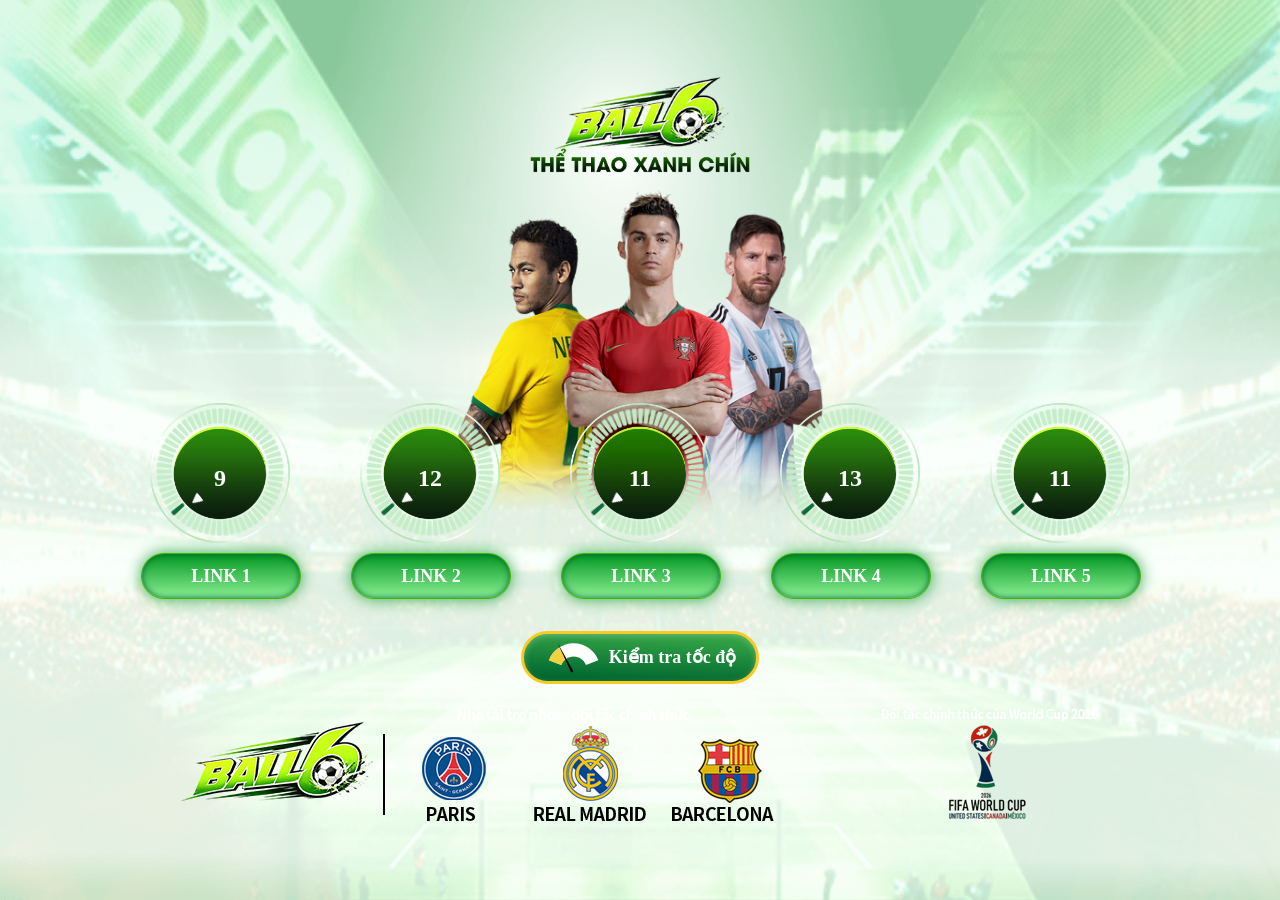
==== commit 7eb04a1c: "Update index.html" ====
--- a/index.html
+++ b/index.html
@@ -4133,5 +4133,5 @@
 
     </section>
     <script src="https://cdnjs.cloudflare.com/ajax/libs/jquery/3.7.1/jquery.min.js" integrity="sha512-v2CJ7UaYy4JwqLDIrZUI/4hqeoQieOmAZNXBeQyjo21dadnwR+8ZaIJVT8EE2iyI61OV8e6M8PP2/4hpQINQ/g==" crossorigin="anonymous" referrerpolicy="no-referrer"></script>
-    <script src="./assert/js/main.js?v=6"></script>
-</body></html>+    <script src="./assert/js/main.js?v=7"></script>
+</body></html>
--- a/assert/css/style.css
+++ b/assert/css/style.css
@@ -0,0 +1,720 @@
+html {
+    margin: 0;
+    padding: 0;
+    width: 100%;
+    min-height: 100vh;
+    height: 100%;
+}
+
+body {
+    margin: 0;
+    padding: 0;
+    width: 100%;
+    overflow: auto;
+    min-height: 100vh;
+    height: 100vh;
+    background: url('../../assert/ballimg/bg.png');
+    background-position: center;
+    background-repeat: no-repeat;
+    background-size: 100% 100%;
+    background-attachment: fixed;
+    display: flex;
+    justify-content: flex-start;
+    align-items: center;
+    flex-direction: column;
+    font-family: Roboto;
+    overflow: auto;
+}
+
+#section-logo {
+    width: 100%;
+    height: auto;
+    display: flex;
+    justify-content: center;
+    align-items: center;
+    flex-direction: column;
+}
+
+#section-logo .logo-div {
+    width: 100%;
+    height: auto;
+    max-width: 220px;
+    display: flex;
+    justify-content: center;
+    align-items: center;
+    flex-direction: column;
+}
+
+#section-logo .logo-div img {
+    width: 100%;
+    height: 100%;
+    object-fit: contain;
+}
+
+#section-ambassador {
+    width: 100%;
+    height: 40%;
+    display: flex;
+    justify-content: center;
+    align-items: center;
+    flex-direction: column;
+}
+
+#section-ambassador .ambassador-div {
+    width: 100%;
+    max-width: 400px;
+    height: 100%;
+    display: flex;
+    justify-content: center;
+    align-items: center;
+    flex-direction: column;
+}
+
+#section-ambassador .ambassador-div img {
+    height: 100%;
+    width: 100%;
+    max-width: 400px;
+    object-fit: contain;
+}
+
+#lineCtrl {
+    margin: -150px auto 0 auto;
+    max-width: 1050px;
+    min-height: 241px;
+    width: 100%;
+    flex-wrap: wrap;
+    display: flex;
+    align-items: center;
+    justify-content: center;
+}
+
+
+#lineCtrl .speed-item {
+    margin-bottom: 10px;
+    width: 20%;
+    display: flex;
+    flex-direction: column;
+    align-items: center;
+}
+
+#lineCtrl .speed-item .progress-content {
+    position: relative;
+    width: 140px;
+    height: 140px;
+    margin: 0 auto;
+    background: url(../ballimg/navigation/1000004018_v4.png) no-repeat center/100% 100%;
+    opacity: 0.95;
+}
+
+#lineCtrl .speed-item .progress-content:hover {
+    opacity: 1;
+}
+
+#lineCtrl .speed-item .progress-content .svg-list-bg {
+    position: absolute;
+    top: 18px;
+    left: 50%;
+    width: 96px;
+    height: 96px;
+    transform: translate3d(-50%, 0, 0);
+    border-radius: 50%;
+}
+
+#lineCtrl .speed-item .progress-content .svg-list-bg .svg-item {
+    display: block;
+    position: absolute;
+    top: -13px;
+    left: 50%;
+    transform-origin: center 64px;
+    width: 9px;
+    height: 14px;
+}
+
+#lineCtrl .speed-item .progress-content .big-circle {
+    position: absolute;
+    top: 50%;
+    left: 50%;
+    transform: translate3d(-50%, -50%, 0);
+    width: 86px;
+    height: 101px;
+    border-radius: 50%;
+}
+
+#lineCtrl .speed-item .progress-content .pointer {
+    position: absolute;
+    top: 0;
+    left: 49px;
+    width: 10px;
+    height: 12px;
+    transform-origin: center 50px;
+    background: url(../ballimg/navigation/speed-vector.svg) no-repeat center/100% 100%;
+    z-index: 2;
+}
+
+#lineCtrl .speed-item .progress-content .circle-p {
+    position: absolute;
+    top: 50%;
+    left: 50%;
+    width: 80px;
+    height: 80px;
+    transform: translate3d(-50%, -50%, 0);
+    /* background: url(../ballimg/navigation/Ellipse-68_v3.png) no-repeat center/100% 100%; */
+}
+
+#lineCtrl .speed-item .progress-content .number {
+    position: absolute;
+    top: 0;
+    left: 0;
+    right: 0;
+    bottom: 0;
+    width: 100%;
+    height: 55px;
+    margin: auto;
+}
+
+#lineCtrl .speed-item .progress-content .number .val {
+    position: absolute;
+    left: 50%;
+    transform: translateX(-50%);
+    font-size: 24px;
+    line-height: 47px;
+    font-weight: 700;
+    text-align: center;
+    font-family: 'Roboto';
+    color: #fff;
+    top: -15px;
+}
+
+#lineCtrl .speed-item .progress-content .number .text {
+    position: absolute;
+    left: 0;
+    bottom: -34px;
+    width: 100%;
+    font-size: 14.7px;
+    font-weight: 700;
+    text-align: center;
+    line-height: 17px;
+    color: #00ff1c;
+    display: none;
+}
+
+#lineCtrl .speed-item .address {
+    width: 158px;
+    height: 44px;
+    padding: 10px 33px;
+}
+
+#lineCtrl .speed-item .address a {
+    color: #FFF;
+    text-align: center;
+    font-family: Roboto;
+    font-size: 18px;
+    font-style: normal;
+    font-weight: 700;
+    line-height: normal;
+    flex-direction: column;
+    justify-content: center;
+    align-items: center;
+    gap: 10px;
+    box-shadow: 0px 0px 6px 0px #016730 inset;
+    filter: drop-shadow(0px 0px 8px #31A749);
+    border-radius: 30px;
+    width: 158px;
+    height: 44px;
+    display: flex;
+    text-decoration: none;
+    background: rgb(88, 219, 80);
+    background: linear-gradient(0deg, rgba(140, 240, 150, 1) 0%, rgba(3, 150, 33, 1) 100%);
+    border: 1px solid #46b500;
+}
+
+#lineCtrl .speed-item .address a:hover {
+    background: linear-gradient(0deg, rgb(7, 167, 23) 0%, rgba(3, 150, 33, 1) 100%);
+}
+
+.reload_btn {
+    display: flex;
+    padding: 8px 20px 8px 24px;
+    flex-direction: row;
+    justify-content: center;
+    align-items: center;
+    gap: 10px;
+    border-radius: 35px;
+    border: 3px solid var(--Linear, #F9C924);
+    background: linear-gradient(3deg, #016730 9.46%, #2E9E44 80.84%, #36A638 117.6%);
+    box-shadow: 0px 2px 6px 0px rgba(255, 255, 255, 0.25) inset;
+    color: #FFF;
+    text-align: center;
+    font-family: Roboto;
+    font-size: 18px;
+    font-style: normal;
+    font-weight: 700;
+    line-height: normal;
+    cursor: pointer;
+}
+
+.reload_btn:hover {
+    color: #F9C924;
+}
+
+#section-footer {
+    width: 90%;
+    max-width: 918px;
+    height: max-content;
+    max-height: 150px;
+    display: flex;
+    justify-content: space-between;
+    align-items: center;
+    flex-direction: row;
+
+    margin-top: 20px;
+}
+
+#section-footer .footer-div {
+    width: auto;
+    height: 100%;
+    display: flex;
+    justify-content: flex-start;
+    align-items: center;
+    flex-direction: column;
+    cursor: pointer;
+}
+
+#section-footer .footer-div .title {
+    width: 100%;
+    text-align: center;
+    height: 30px;
+    color: #000;
+    text-align: center;
+    font-family: Roboto;
+    font-size: 20.465px;
+    font-style: normal;
+    font-weight: 700;
+    line-height: normal;
+}
+
+#section-footer .footer-div .footer-ambassador {
+    display: flex;
+    flex-grow: 1;
+    flex-direction: row;
+    justify-content: center;
+    align-items: flex-start;
+    gap: 20px;
+    margin-top: 20px;
+}
+
+#section-footer-mobile {
+    display: none;
+}
+
+@media screen and (max-width: 1023px) {
+    #lineCtrl {
+        width: 80%;
+        justify-content: space-around;
+        min-height: unset;
+    }
+
+    #lineCtrl .speed-item:last-child {
+        display: none !important;
+    }
+
+    /* #lineCtrl .speed-item:nth-child(4) {
+        display: none !important;
+    } */
+
+    #section-footer .footer-div .title {
+        font-size: 18px;
+    }
+}
+
+@media screen and (max-width: 768px) {
+    
+    #section-logo .logo-div {
+        margin-top: 10px;
+    }
+    
+    #section-logo .logo-div img {
+        width: 100%;
+        height: 100%;
+        object-fit: contain;
+    }
+    
+    #section-footer {
+        display: none;
+    }
+
+    #section-checkSpeed {
+        margin-top: 15px;
+    }
+
+    #section-footer-mobile {
+        display: flex;
+        width: 100%;
+        justify-content: flex-end;
+        align-items: flex-start;
+        /* flex-direction: column; */
+        flex-grow: 1;
+        padding: 10px;
+        box-sizing: border-box;
+    }
+
+    #section-footer-mobile .wp-title {
+        width: 100%;
+        height: 30px;
+    }
+
+    #section-footer-mobile .wp-title h2 {
+        color: #373737;
+        font-family: Roboto;
+        font-size: 4vw;
+        font-style: normal;
+        font-weight: 700;
+        line-height: normal;
+        text-transform: capitalize;
+        width: 100%;
+        flex-shrink: 0;
+        padding: 0;
+        margin: 0;
+        height: 100%;
+        display: flex;
+        align-items: center;
+    }
+
+    #section-footer-mobile .wp-footer-content {
+        width: 100%;
+        display: flex;
+        justify-content: space-between;
+        align-items: center;
+        flex-direction: row;
+        font-family: Roboto;
+        margin-bottom: 10px;
+    }
+
+    #section-footer-mobile .wp-footer-content .ambassador-info {
+        display: flex;
+        flex-direction: column;
+        align-items: flex-start;
+        gap: 4px;
+    }
+
+    #section-footer-mobile .wp-footer-content .ambassador-info h3 {
+        color: #373737;
+        font-family: Roboto;
+        font-size: 15.203px;
+        font-style: normal;
+        font-weight: 400;
+        line-height: 1.5;
+        margin: 0;
+    }
+
+    #section-footer-mobile .wp-footer-content .logo-partner {
+        height: 100%;
+        display: flex;
+        justify-content: center;
+        align-items: center;
+    }
+
+    #section-footer-mobile .wp-footer-content .logo-partner img {
+        height: 100%;
+        width: auto;
+    }
+
+
+    #section-ambassador {
+        height: 40%;
+    }
+
+    #lineCtrl {
+        margin-top: -60px;
+        display: flex;
+        justify-content: center;
+        align-items: flex-start;
+        min-height: unset;
+    }
+
+    #lineCtrl .speed-item {
+        width: 33%;
+        margin: 0;
+        display: flex;
+        justify-content: center;
+        align-items: center;
+        position: relative;
+        height: 150px;
+    }
+
+    #lineCtrl .speed-item:last-child {
+        display: none !important;
+    }
+
+    #lineCtrl .speed-item:nth-child(4) {
+        display: none !important;
+    }
+
+    #lineCtrl .speed-item .progress-content {
+        transform: scale(0.5);
+        margin: unset;
+        display: flex;
+        justify-content: center;
+        align-items: center;
+    }
+
+
+    #lineCtrl .speed-item .progress-content .svg-list-bg {
+        transform: translate(-50%, -50%);
+        left: 50%;
+        top: 50%
+    }
+
+    #lineCtrl .speed-item .address {
+        position: absolute;
+        display: flex;
+        flex-wrap: wrap;
+        align-items: center;
+        border-radius: 25px;
+        width: 83px;
+        top: 100px;
+    }
+
+    #lineCtrl .speed-item .address a {
+        font-size: 12px;
+        font-weight: 400;
+        height: 25px;
+    }
+
+    #lineCtrl .speed-item .progress-content .circle-p {
+        width: 56px;
+        height: 56px;
+    }
+
+    #lineCtrl .speed-item .progress-content .big-circle {
+        width: 96px;
+        height: 60px;
+        border-radius: 50%;
+    }
+
+    #lineCtrl .speed-item .progress-content .pointer {
+        top: -6px;
+        left: 48px;
+        width: 10px;
+        height: 13px;
+        transform-origin: center 34px;
+    }
+
+    #lineCtrl .speed-item .progress-content .number .val {
+        font-size: 22px;
+        line-height: 53px;
+    }
+
+    #section-checkSpeed .reload_btn {
+        display: flex;
+        width: 221px;
+        height: 47.845px;
+        padding: 6.076px 15.189px 6.076px 18.227px;
+        flex-direction: row;
+        justify-content: center;
+        align-items: center;
+        gap: 7.595px;
+        flex-shrink: 0;
+        border-radius: 26.581px;
+        border: 2.278px solid var(--Linear, #F9C924);
+        background: linear-gradient(3deg, #016730 9.46%, #2E9E44 80.84%, #36A638 117.6%);
+        box-shadow: 0px 1.519px 4.557px 0px rgba(255, 255, 255, 0.25) inset;
+        color: #FFF;
+        text-align: center;
+        font-family: Roboto;
+        font-size: 13.67px;
+        font-style: normal;
+        font-weight: 700;
+        line-height: normal;
+        width: 150px;
+        height: 15.948px;
+    }
+
+    #section-checkSpeed .reload_btn .icon-speedtest {
+        width: 37.48px;
+        height: 23.134px;
+        flex-shrink: 0;
+    }
+
+    #section-checkSpeed .reload_btn .icon-speedtest svg {
+        width: 100%;
+        height: auto;
+    }
+}
+
+@media screen and (max-width: 768px) {
+    body {
+        background: url('../ballimg/bg_mb.jpg') !important;
+        background-size: 100% 100%;
+    }
+
+    img {
+        width: 100%;
+    }
+
+    footer {
+        background: unset;
+    }
+
+    #footer {
+        display: none;
+    }
+
+    #footer-mb {
+        display: block;
+    }
+
+    .footer-mb-wrap {
+        width: 100%;
+    }
+
+    .tt-ambassador h3 .wp-title {
+        font-size: 16px;
+        color: #141414;
+        font-weight: 700;
+        margin: 0px;
+    }
+
+    .footer-mb-wrap .wp-title h2 {
+        color: #141414;
+        font-size: 16px;
+        font-weight: 700;
+        padding-bottom: 10px;
+    }
+
+    .group-ambassador-sp,
+    .group-partner-sp {
+        display: flex;
+        align-items: center;
+        padding-bottom: 6px;
+        gap: 12px;
+    }
+
+    .tt-ambassador,
+    .ambassador-sign {
+        width: 50%;
+        display: flex;
+        justify-content: flex-start;
+    }
+
+    .ambassador-sign {
+        width: 50%;
+        height: auto;
+    }
+
+    .tt-ambassador h3 {
+        font-size: 3.5vw;
+        color: #141414;
+        display: flex;
+        align-items: flex-start;
+        flex-direction: column;
+        line-height: 1.7;
+        margin: 0px;
+        font-weight: 400;
+    }
+
+    .ambassador-sign .logo-sign {
+        width: 77%;
+        padding-left: 15px;
+    }
+
+    .tt-ambassador,
+    .ambassador-logo {
+        width: 50%;
+        display: flex;
+    }
+
+    .ambassador-logo .logo-ball6 {
+        width: 77%;
+        height: auto;
+    }
+
+    .ambassador-logo {
+        width: 23%;
+        height: auto;
+    }
+
+    .ambassador-logo img {
+        width: 9vw;
+    }
+
+    .ambassador-logo .logo-ball6 img {
+        width: 28.5vw;
+        height: auto;
+        padding-left: 15px;
+        border-left: 2px solid #141414;
+    }
+
+    .list-multimedia {
+        display: flex;
+        gap: 20px;
+        flex-wrap: wrap;
+        padding: 12px 0px 10px;
+        row-gap: 10px;
+    }
+
+    /* .group-new-partner .ambassador-logo {
+        width: 50%;
+        display: flex;
+        align-items: center;
+    }
+
+    .group-new-partner .footer-logo-partner img {
+        width: 12.5vw;
+    }
+
+    .group-new-partner .ambassador-logo .logo-ball6 img {
+        width: 100%;
+        padding: 0px;
+        border-left: none;
+    } */
+
+    .list-multimedia .item-media {
+        width: calc(50% - 10px);
+
+        list-style: none;
+    }
+
+    .list-multimedia .item-media .title {
+        font-size: 3.7vw;
+        color: #141414;
+        padding-bottom: 15px;
+    }
+
+    .media-image {
+        width: auto;
+    }
+
+    .media-image {
+        display: flex;
+        gap: 20px;
+    }
+
+    .ft-text {
+        color: #717171;
+        font-family: Roboto;
+        line-height: 1.3;
+        text-align: justify;
+    }
+
+    .ambassador-logo img {
+        width: 9vw;
+        padding-right: 8px;
+    }
+
+    .group-new-partner .ambassador-logo {
+        width: 45%;
+    }
+}
+
+@media screen and (max-width: 425px) {
+
+    .ambassador-logo .logo-ball6 img,
+    .ambassador-sign .logo-sign {
+        padding-left: 7px;
+    }
+
+    .group-new-partner .logo-partner img {
+        margin-left: 3px;
+    }
+}
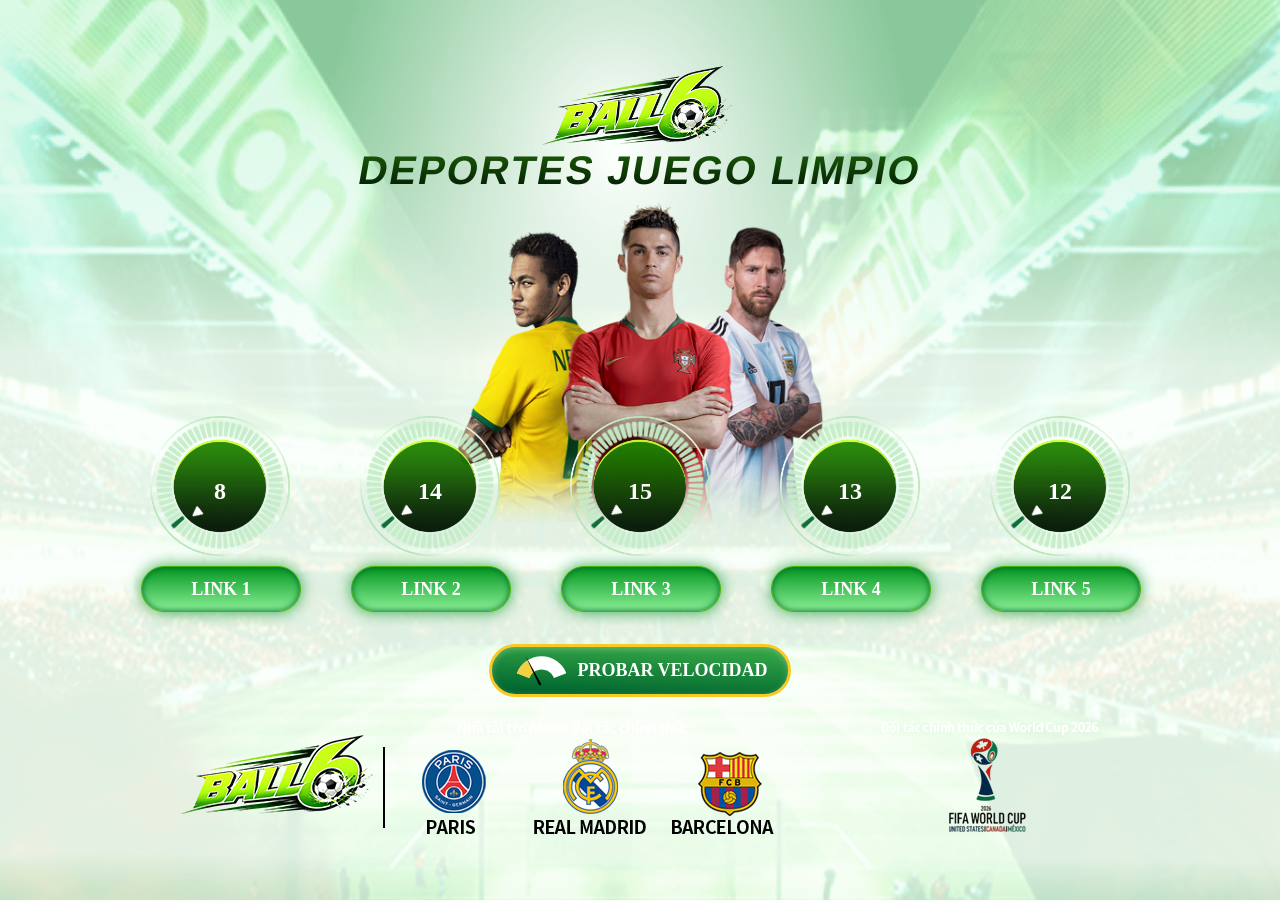
==== commit d0d1d2e9: "Add files via upload change to spainish" ====
--- a/index.html
+++ b/index.html
@@ -2,7 +2,7 @@
     <meta charset="UTF-8">
     <link rel="icon" href="./favicon.png">
     <meta name="viewport" content="width=device-width, initial-scale=1.0">
-    <title>BALL6 - THỂ THAO XANH CHÍN</title>
+    <title>BALL6 - DEPORTES JUEGO LIMPIO</title>
     <link rel="stylesheet" href="./assert/css/style.css?v=3">
     <link rel="preconnect" href="https://fonts.googleapis.com">
     <link rel="preconnect" href="https://fonts.gstatic.com" crossorigin="anonymous">
@@ -14,6 +14,7 @@
         <div class="logo-div">
             <img src="./assert/ballimg/logo.png" alt="logo" class="logo">
         </div>
+        <div class="sports-slogan style-speed">DEPORTES JUEGO LIMPIO</div>
     
     <section id="section-ambassador">
         <div class="ambassador-div">
@@ -4029,7 +4030,7 @@
                     </defs>
                 </svg>
             </span>
-            <span class="text-speedtest">Kiểm tra tốc độ</span>
+            <span class="text-speedtest">PROBAR VELOCIDAD</span>
         </div>
     </section>
     <section id="section-footer">
--- a/assert/css/style.css
+++ b/assert/css/style.css
@@ -717,4 +717,26 @@
     .group-new-partner .logo-partner img {
         margin-left: 3px;
     }
+}
+
+.style-speed {
+  font-family: 'Impact', 'Arial Black', sans-serif;
+  
+  /* RWD 響應式字體大小 */
+  font-size: clamp(20px, 3.5vw, 40px);
+  font-weight: 900;
+  text-transform: uppercase;
+  letter-spacing: 0.05em;
+  
+  /* 完美的傾斜角度，呼應 LOGO 速度感 */
+  transform: skewX(-10deg);
+  display: inline-block;
+  
+  /* 精準還原原本文字的亮綠到深綠漸層 */
+  background: linear-gradient(to bottom, #1d6209 0%, #011502 100%);
+  
+  /* 將漸層套用到文字上 */
+  -webkit-background-clip: text;
+  background-clip: text;
+  color: transparent !important;
 }
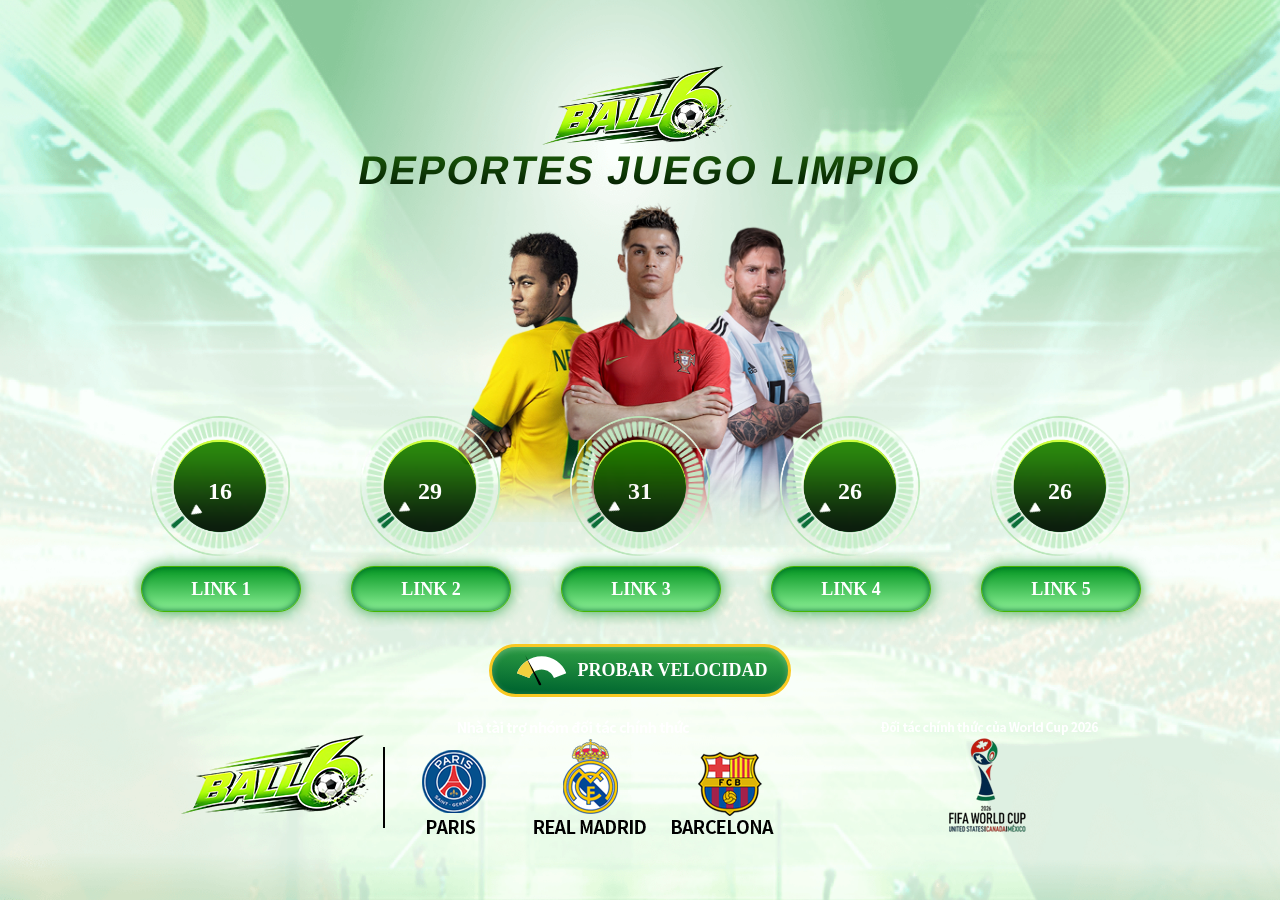
==== commit 49f691b3: "Add files via upload change to spainish" ====
--- a/index.html
+++ b/index.html
@@ -4048,7 +4048,7 @@
         <div class="footer-mb-wrap">
             <div class="wp-title">
                 <h2>
-                    Đối Tác Chính Thức
+                    SOCIO OFICIAL
                 </h2>
             </div>
 
@@ -4056,7 +4056,7 @@
                 <div class="tt-ambassador">
                     <h3>
                         CLB AC Milan &amp; BALL6<br>
-                        Năm 2024 - 2025
+                        AÑO 2024 - 2025
                     </h3>
                 </div>
                 <div class="ambassador-logo">
@@ -4072,7 +4072,7 @@
 
             <div class="wp-title">
                 <h2>
-                    Đối Tác Chính Thức
+                    SOCIO OFICIAL
                 </h2>
             </div>
 
@@ -4080,7 +4080,7 @@
                 <div class="tt-ambassador">
                     <h3>
                         Luis Suárez &amp; BALL6<br>
-                        Năm 2025 - 2026
+                        AÑO 2025 - 2026
                     </h3>
                 </div>
                 <div class="ambassador-logo">
@@ -4098,7 +4098,7 @@
                 <div class="tt-ambassador">
                     <h3>
                         Argentina AFA &amp; BALL6<br>
-                        Năm 2023 - 2026
+                        AÑO 2023 - 2026
                     </h3>
                 </div>
                 <div class="ambassador-logo">
@@ -4116,7 +4116,7 @@
                 <div class="tt-ambassador">
                     <h3>
                         Villarreal CF &amp; BALL6<br>
-                        Năm 2023 - 2026
+                        AÑO 2023 - 2026
                     </h3>
                 </div>
 
